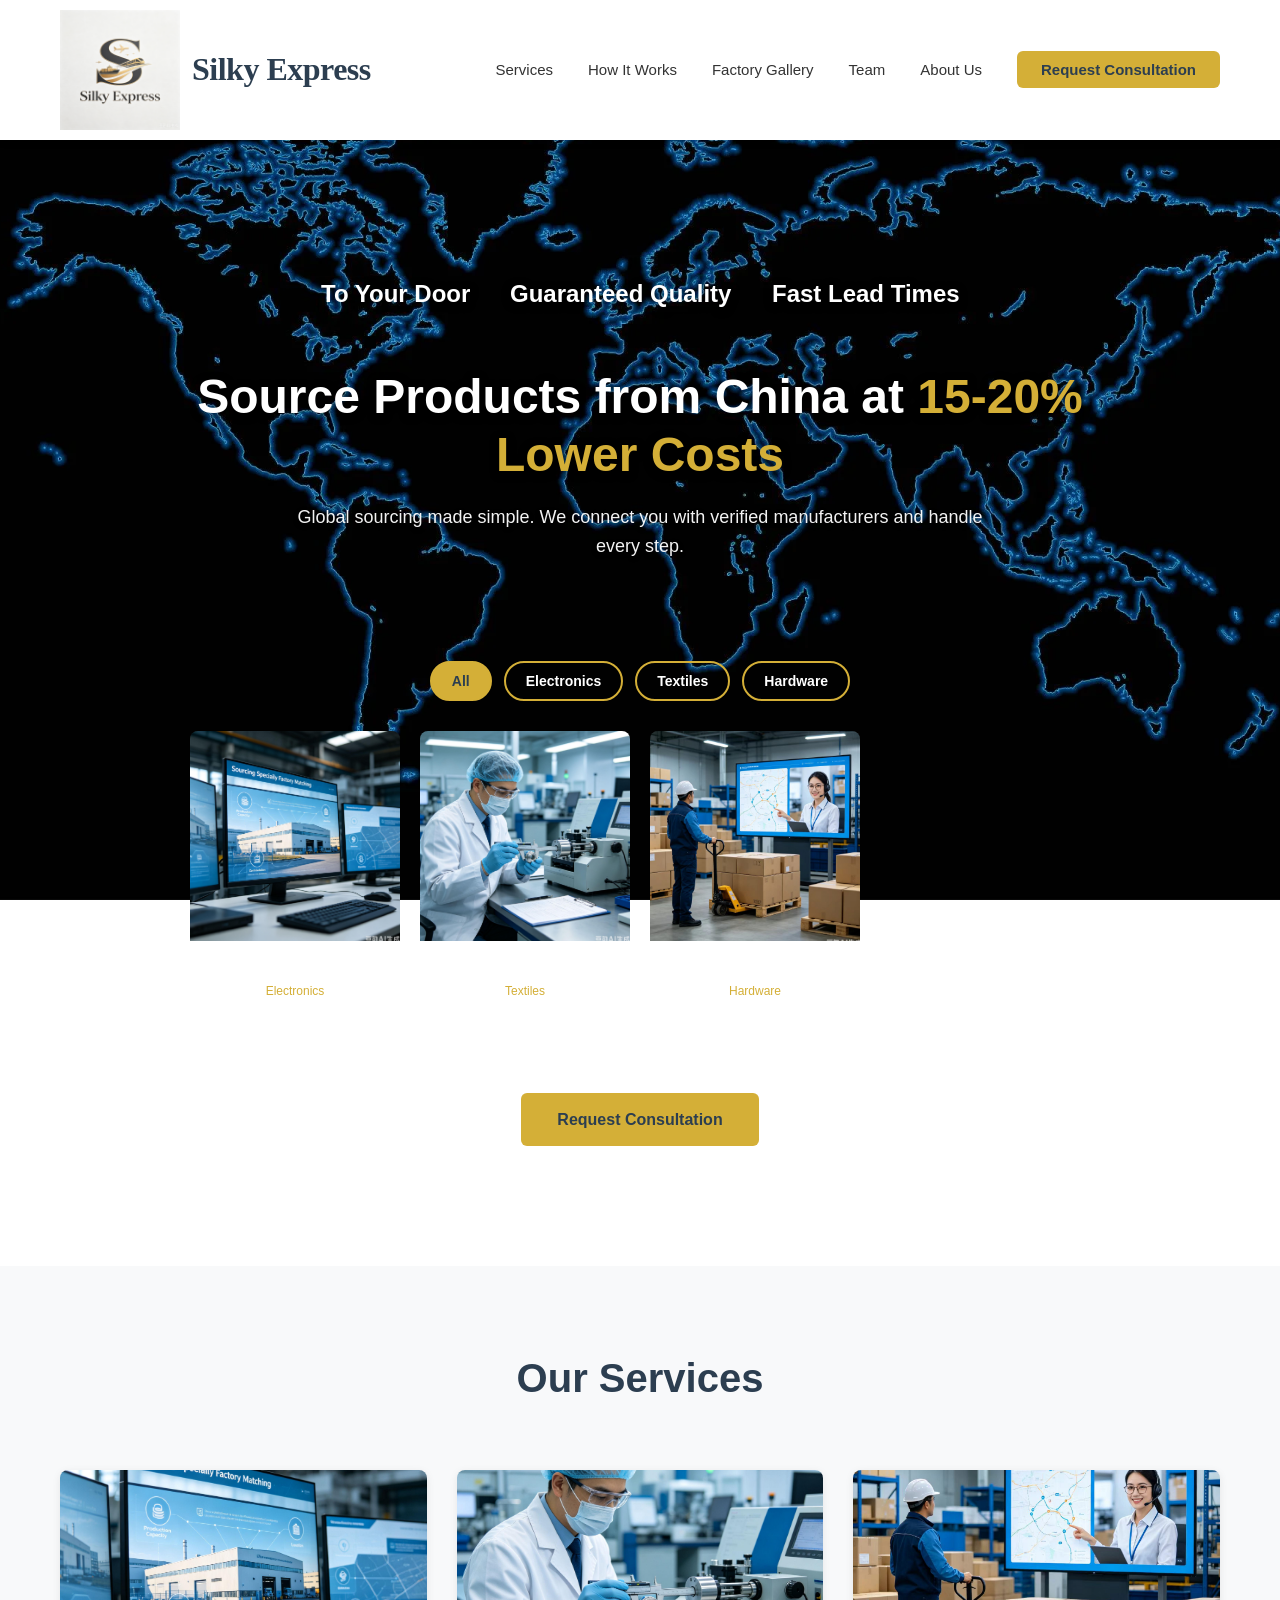
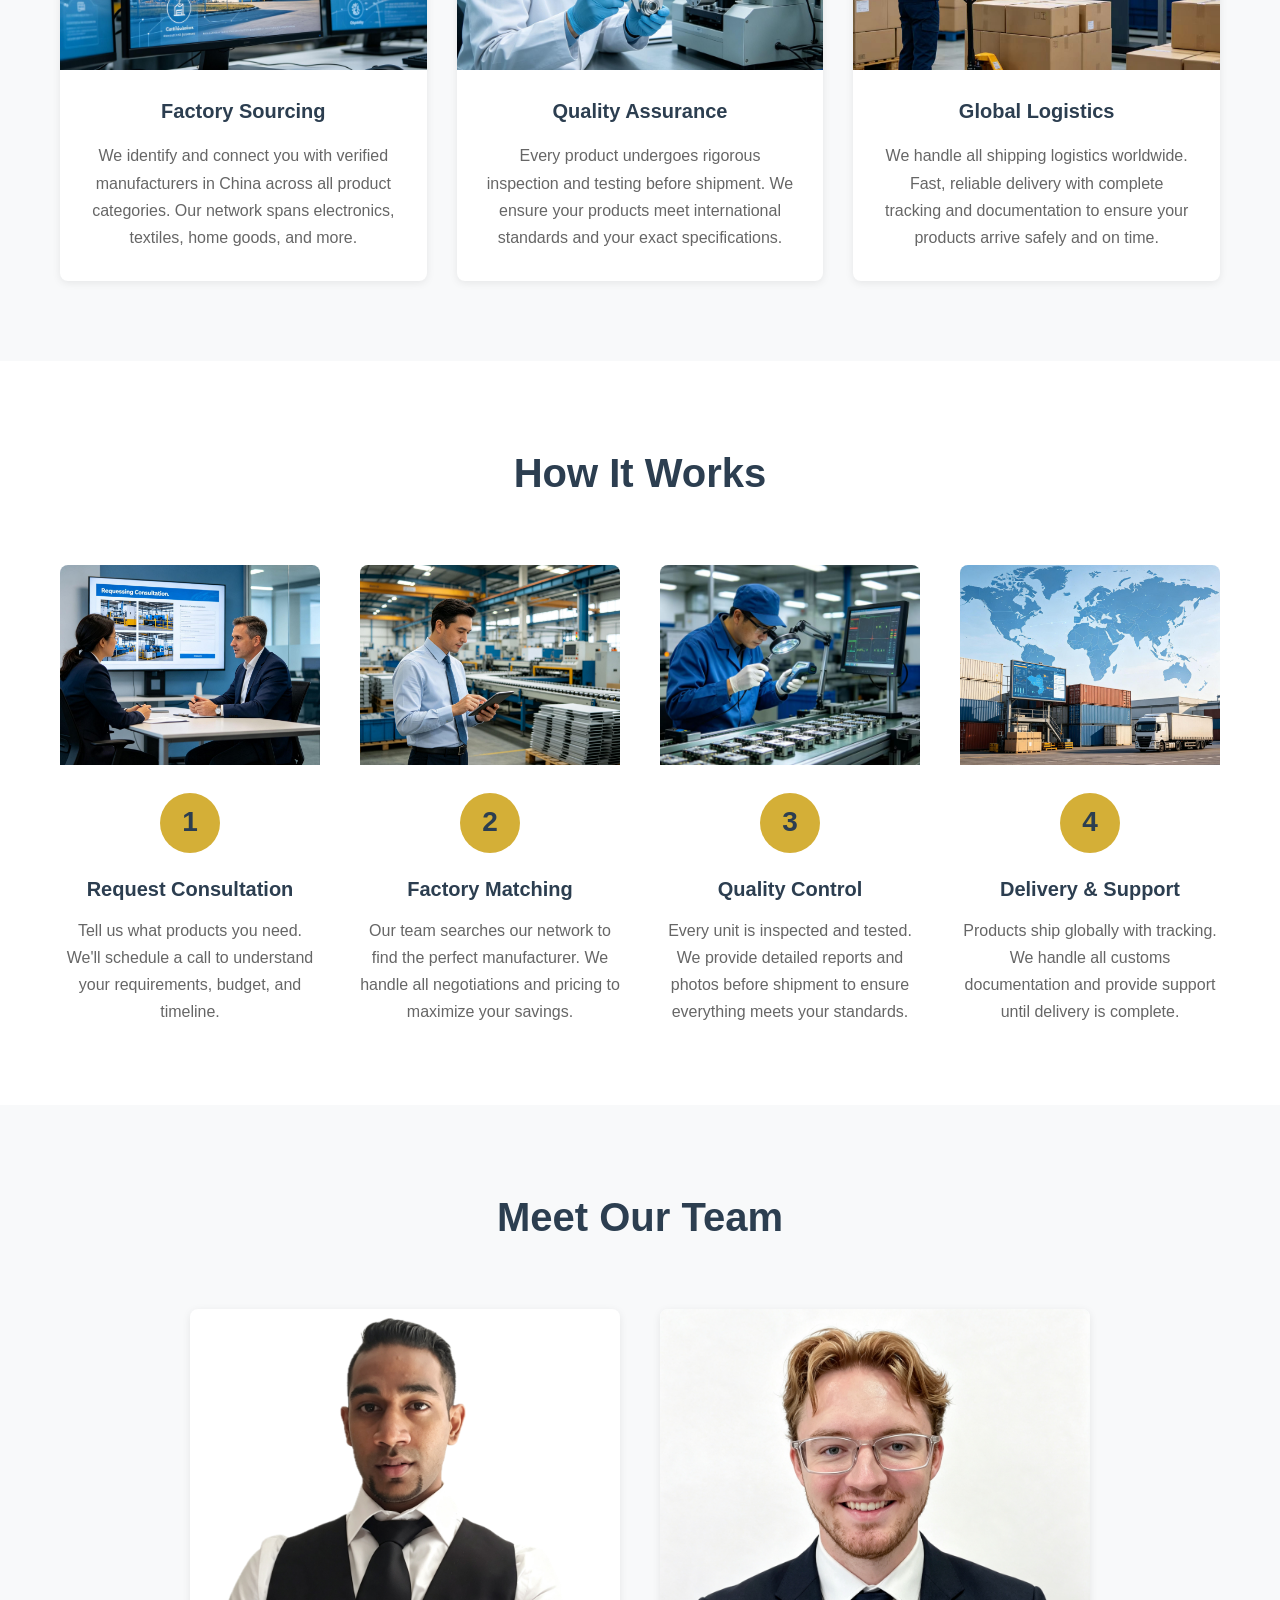
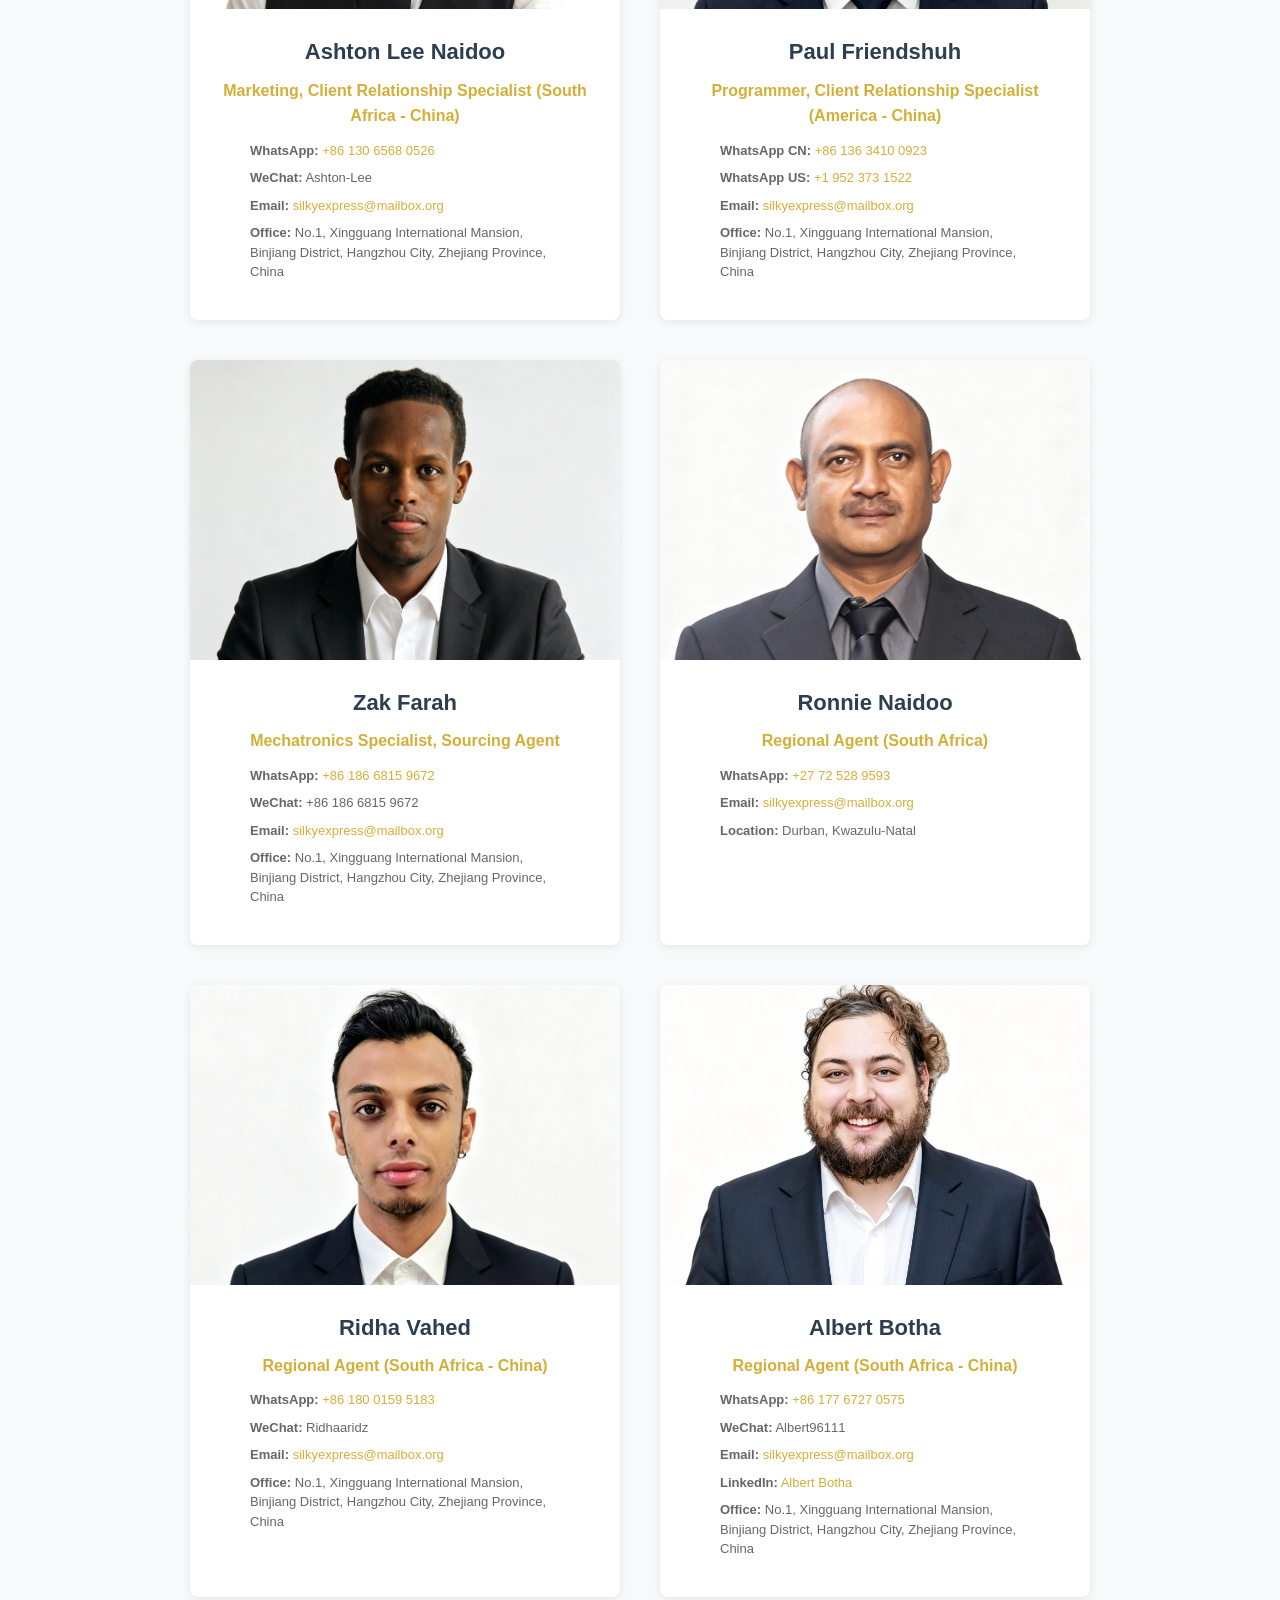
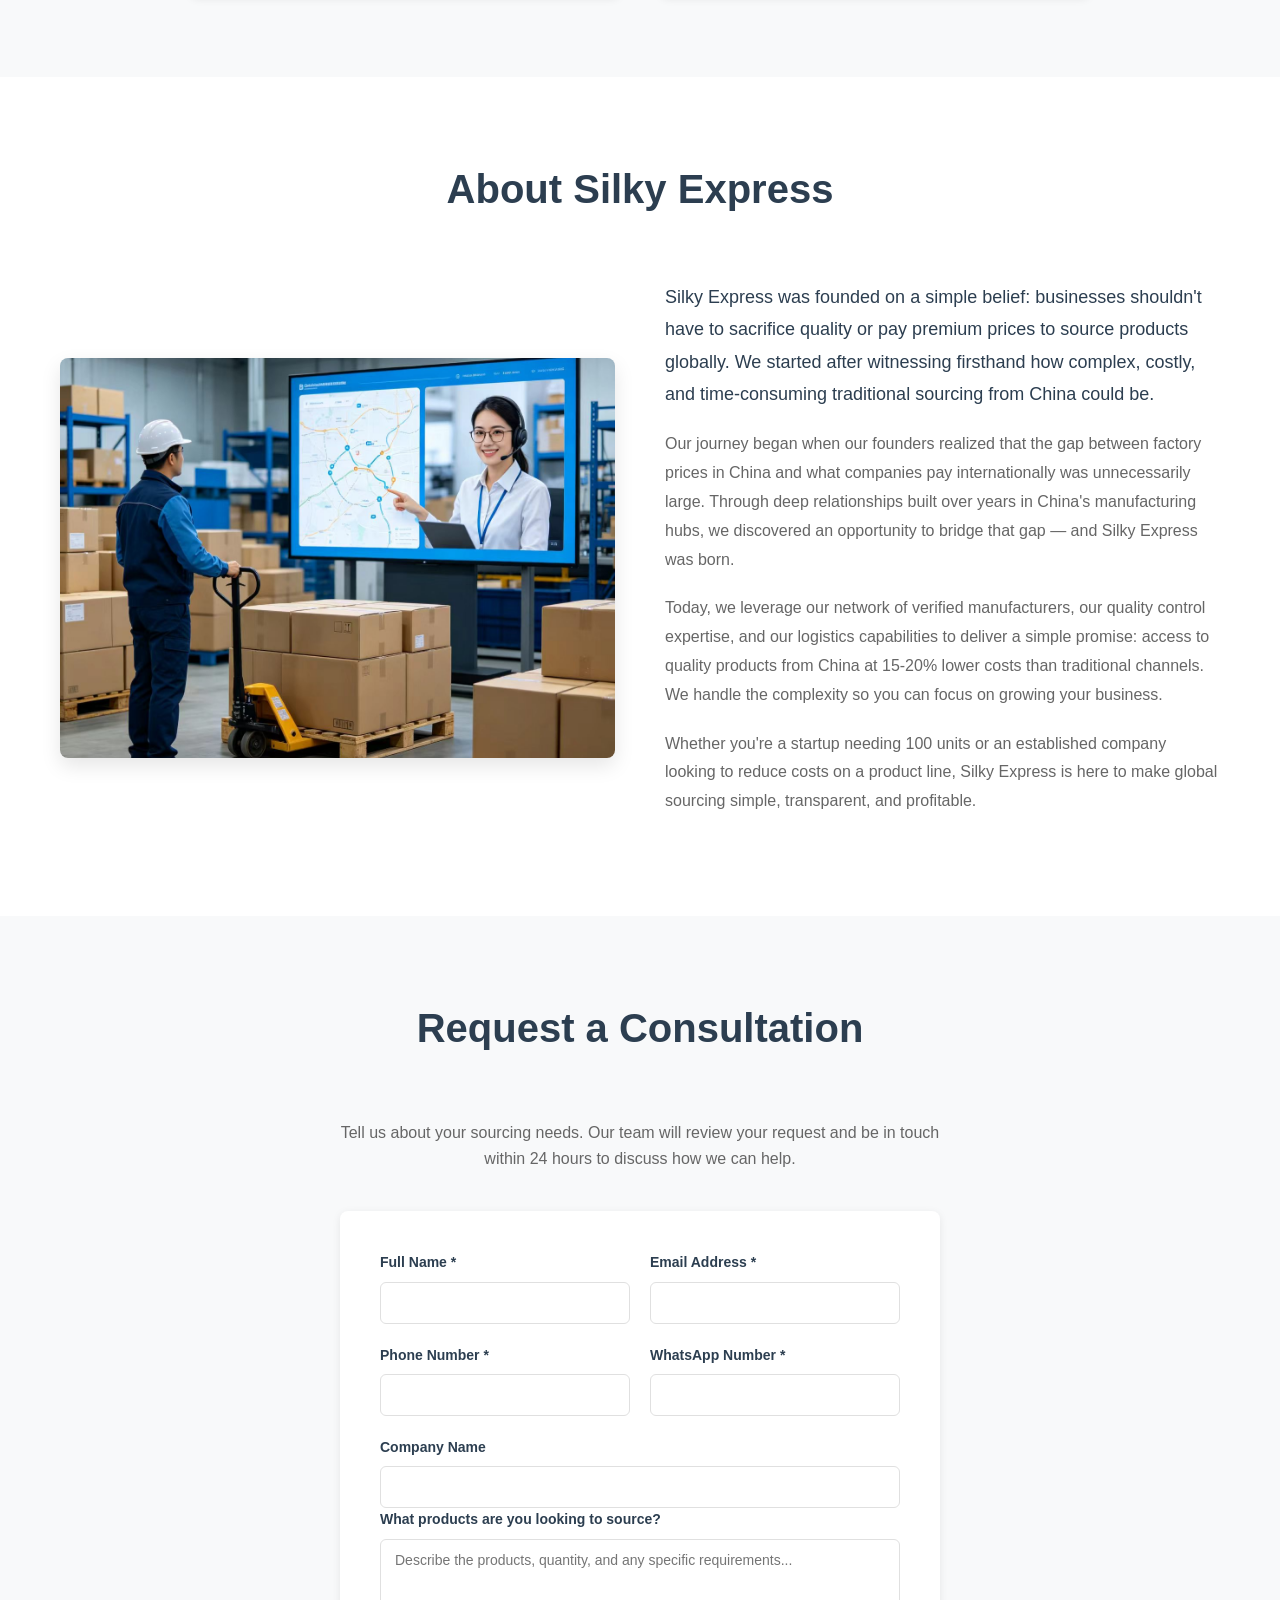
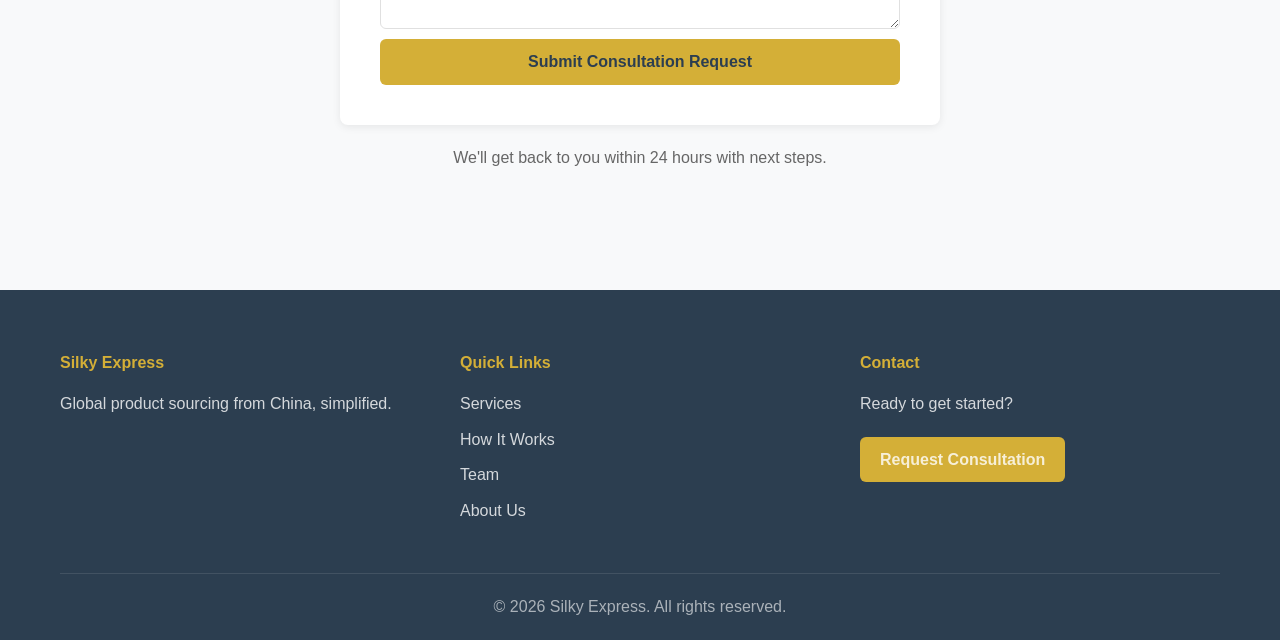
==== index.html @ 1784b52d "feat: Gallery overlay + Hero catalog with admin tool (v1.3.0) Gallery: - Convert gallery from inline" ====
<!DOCTYPE html>
<html lang="en">
<head>
    <meta charset="UTF-8">
    <meta name="viewport" content="width=device-width, initial-scale=1.0">
    <title>Silky Express - Global Product Sourcing from China</title>
    <link rel="stylesheet" href="styles.css">
</head>
<body>
    <!-- Navigation -->
    <nav class="navbar">
        <div class="container">
            <a href="#" class="logo">
                <img src="logo.png" alt="Silky Express" class="logo-img">
                <span class="company-name">Silky Express</span>
            </a>
            <ul class="nav-links">
                <li><a href="#services">Services</a></li>
                <li><a href="#how-it-works">How It Works</a></li>
                <li><a href="#gallery" onclick="toggleGallery(event)" class="gallery-tab">Factory Gallery</a></li>
                <li><a href="#team">Team</a></li>
                <li><a href="#about">About Us</a></li>
                <li><a href="#consultation" class="cta-btn">Request Consultation</a></li>
            </ul>
        </div>
    </nav>

    <!-- Hero Section -->
    <section class="hero" style="background-image: url('hero-bg.jpg'); background-size: cover; background-position: center;">
        <div class="hero-content">
            <div class="hero-badges">
                <div class="animated-element element-1">
                    <span class="element-text">To Your Door</span>
                </div>
                <div class="animated-element element-2">
                    <span class="element-text">Guaranteed Quality</span>
                </div>
                <div class="animated-element element-3">
                    <span class="element-text">Fast Lead Times</span>
                </div>
            </div>
            <div class="main-heading">
                <h1>Source Products from China at <span class="highlight">15-20% Lower Costs</span></h1>
                <p>Global sourcing made simple. We connect you with verified manufacturers and handle every step.</p>
            </div>
            <div class="catalog-section" id="catalog">
                <div class="catalog-filters"></div>
                <div class="catalog-grid"></div>
            </div>
            <a href="#consultation" class="btn btn-primary catalog-cta">Request Consultation</a>
        </div>
    </section>

    <!-- Services Section -->
    <section class="services" id="services">
        <div class="container">
            <h2>Our Services</h2>
            <div class="services-grid">
                <div class="service-card">
                    <img src="factory_floor.jpeg" alt="Factory Sourcing" class="service-image">
                    <h3>Factory Sourcing</h3>
                    <p>We identify and connect you with verified manufacturers in China across all product categories. Our network spans electronics, textiles, home goods, and more.</p>
                </div>
                <div class="service-card">
                    <img src="lab_quality.jpeg" alt="Quality Assurance" class="service-image">
                    <h3>Quality Assurance</h3>
                    <p>Every product undergoes rigorous inspection and testing before shipment. We ensure your products meet international standards and your exact specifications.</p>
                </div>
                <div class="service-card">
                    <img src="warehouse.png" alt="Global Logistics" class="service-image">
                    <h3>Global Logistics</h3>
                    <p>We handle all shipping logistics worldwide. Fast, reliable delivery with complete tracking and documentation to ensure your products arrive safely and on time.</p>
                </div>
            </div>
        </div>
    </section>

    <!-- How It Works Section -->
    <section class="how-it-works" id="how-it-works">
        <div class="container">
            <h2>How It Works</h2>
            <div class="steps-grid">
                <div class="step">
                    <img src="consultation.jpeg" alt="Step 1" class="step-image">
                    <div class="step-number">1</div>
                    <h3>Request Consultation</h3>
                    <p>Tell us what products you need. We'll schedule a call to understand your requirements, budget, and timeline.</p>
                </div>
                <div class="step">
                    <img src="factory_tablet.jpeg" alt="Step 2" class="step-image">
                    <div class="step-number">2</div>
                    <h3>Factory Matching</h3>
                    <p>Our team searches our network to find the perfect manufacturer. We handle all negotiations and pricing to maximize your savings.</p>
                </div>
                <div class="step">
                    <img src="quality_control.png" alt="Step 3" class="step-image">
                    <div class="step-number">3</div>
                    <h3>Quality Control</h3>
                    <p>Every unit is inspected and tested. We provide detailed reports and photos before shipment to ensure everything meets your standards.</p>
                </div>
                <div class="step">
                    <img src="global_shipping.jpeg" alt="Step 4" class="step-image">
                    <div class="step-number">4</div>
                    <h3>Delivery & Support</h3>
                    <p>Products ship globally with tracking. We handle all customs documentation and provide support until delivery is complete.</p>
                </div>
            </div>
        </div>
    </section>

    <!-- Gallery Section -->
    <section class="gallery" id="gallery" aria-hidden="true">
        <div class="container">
            <button class="gallery-close" onclick="closeGallery()" aria-label="Close gallery">&times;</button>
            <h2>Our Work</h2>
            <div class="gallery-grid">
                <div class="gallery-item"><img src="gallery/1.jpg" alt="Gallery" loading="lazy"></div>
                <div class="gallery-item"><img src="gallery/2.jpg" alt="Gallery" loading="lazy"></div>
                <div class="gallery-item"><img src="gallery/3.jpg" alt="Gallery" loading="lazy"></div>
                <div class="gallery-item"><img src="gallery/4.jpg" alt="Gallery" loading="lazy"></div>
                <div class="gallery-item"><img src="gallery/5.jpg" alt="Gallery" loading="lazy"></div>
                <div class="gallery-item"><img src="gallery/6.jpg" alt="Gallery" loading="lazy"></div>
                <div class="gallery-item"><img src="gallery/7.jpg" alt="Gallery" loading="lazy"></div>
                <div class="gallery-item"><img src="gallery/8.jpg" alt="Gallery" loading="lazy"></div>
                <div class="gallery-item"><img src="gallery/9.jpg" alt="Gallery" loading="lazy"></div>
                <div class="gallery-item"><img src="gallery/10.jpg" alt="Gallery" loading="lazy"></div>
                <div class="gallery-item"><img src="gallery/11.jpg" alt="Gallery" loading="lazy"></div>
                <div class="gallery-item"><img src="gallery/12.jpg" alt="Gallery" loading="lazy"></div>
                <div class="gallery-item"><img src="gallery/13.jpg" alt="Gallery" loading="lazy"></div>
                <div class="gallery-item"><img src="gallery/14.jpg" alt="Gallery" loading="lazy"></div>
                <div class="gallery-item"><img src="gallery/15.jpg" alt="Gallery" loading="lazy"></div>
                <div class="gallery-item"><img src="gallery/16.jpg" alt="Gallery" loading="lazy"></div>
                <div class="gallery-item"><img src="gallery/17.jpg" alt="Gallery" loading="lazy"></div>
                <div class="gallery-item"><img src="gallery/18.jpg" alt="Gallery" loading="lazy"></div>
                <div class="gallery-item"><img src="gallery/19.jpg" alt="Gallery" loading="lazy"></div>
                <div class="gallery-item"><img src="gallery/20.jpg" alt="Gallery" loading="lazy"></div>
                <div class="gallery-item"><img src="gallery/21.jpg" alt="Gallery" loading="lazy"></div>
                <div class="gallery-item"><img src="gallery/22.jpg" alt="Gallery" loading="lazy"></div>
                <div class="gallery-item"><img src="gallery/23.jpg" alt="Gallery" loading="lazy"></div>
                <div class="gallery-item"><img src="gallery/24.jpg" alt="Gallery" loading="lazy"></div>
                <div class="gallery-item"><img src="gallery/25.jpg" alt="Gallery" loading="lazy"></div>
                <div class="gallery-item"><img src="gallery/26.jpg" alt="Gallery" loading="lazy"></div>
                <div class="gallery-item"><img src="gallery/27.jpg" alt="Gallery" loading="lazy"></div>
                <div class="gallery-item"><img src="gallery/28.jpg" alt="Gallery" loading="lazy"></div>
                <div class="gallery-item"><img src="gallery/29.jpg" alt="Gallery" loading="lazy"></div>
                <div class="gallery-item"><img src="gallery/30.jpg" alt="Gallery" loading="lazy"></div>
                <div class="gallery-item"><img src="gallery/31.jpg" alt="Gallery" loading="lazy"></div>
                <div class="gallery-item"><img src="gallery/32.jpg" alt="Gallery" loading="lazy"></div>
                <div class="gallery-item"><img src="gallery/33.jpg" alt="Gallery" loading="lazy"></div>
                <div class="gallery-item"><img src="gallery/34.jpg" alt="Gallery" loading="lazy"></div>
                <div class="gallery-item"><img src="gallery/35.jpg" alt="Gallery" loading="lazy"></div>
                <div class="gallery-item"><img src="gallery/36.jpg" alt="Gallery" loading="lazy"></div>
                <div class="gallery-item"><img src="gallery/37.jpg" alt="Gallery" loading="lazy"></div>
                <div class="gallery-item"><img src="gallery/38.jpg" alt="Gallery" loading="lazy"></div>
            </div>
        </div>
    </section>

    <!-- Team Section -->
    <section class="team" id="team">
        <div class="container">
            <h2>Meet Our Team</h2>
            <div class="team-grid">
                <div class="team-member">
                    <img src="ashton_new.jpg" alt="Ashton Lee Naidoo" class="team-photo">
                    <h3>Ashton Lee Naidoo</h3>
                    <p class="member-role">Marketing, Client Relationship Specialist (South Africa - China)</p>
                    <div class="contact-info">
                        <p><strong>WhatsApp:</strong> <a href="https://wa.me/8613065680526">+86 130 6568 0526</a></p>
                        <p><strong>WeChat:</strong> Ashton-Lee</p>
                        <p><strong>Email:</strong> <a href="mailto:silkyexpress@mailbox.org">silkyexpress@mailbox.org</a></p>
                        <p><strong>Office:</strong> No.1, Xingguang International Mansion, Binjiang District, Hangzhou City, Zhejiang Province, China</p>
                    </div>
                </div>
                <div class="team-member">
                    <img src="paul_new.jpg" alt="Paul Friendshuh" class="team-photo">
                    <h3>Paul Friendshuh</h3>
                    <p class="member-role">Programmer, Client Relationship Specialist (America - China)</p>
                    <div class="contact-info">
                        <p><strong>WhatsApp CN:</strong> <a href="https://wa.me/8613634100923">+86 136 3410 0923</a></p>
                        <p><strong>WhatsApp US:</strong> <a href="https://wa.me/19523731522">+1 952 373 1522</a></p>
                        <p><strong>Email:</strong> <a href="mailto:silkyexpress@mailbox.org">silkyexpress@mailbox.org</a></p>
                        <p><strong>Office:</strong> No.1, Xingguang International Mansion, Binjiang District, Hangzhou City, Zhejiang Province, China</p>
                    </div>
                </div>
                <div class="team-member">
                    <img src="zak_new.jpg" alt="Zak Farah" class="team-photo">
                    <h3>Zak Farah</h3>
                    <p class="member-role">Mechatronics Specialist, Sourcing Agent</p>
                    <div class="contact-info">
                        <p><strong>WhatsApp:</strong> <a href="https://wa.me/8618668159672">+86 186 6815 9672</a></p>
                        <p><strong>WeChat:</strong> +86 186 6815 9672</p>
                        <p><strong>Email:</strong> <a href="mailto:silkyexpress@mailbox.org">silkyexpress@mailbox.org</a></p>
                        <p><strong>Office:</strong> No.1, Xingguang International Mansion, Binjiang District, Hangzhou City, Zhejiang Province, China</p>
                    </div>
                </div>
                <div class="team-member">
                    <img src="ronnie_new.jpg" alt="Ronnie Naidoo" class="team-photo">
                    <h3>Ronnie Naidoo</h3>
                    <p class="member-role">Regional Agent (South Africa)</p>
                    <div class="contact-info">
                        <p><strong>WhatsApp:</strong> <a href="https://wa.me/27725289593">+27 72 528 9593</a></p>
                        <p><strong>Email:</strong> <a href="mailto:silkyexpress@mailbox.org">silkyexpress@mailbox.org</a></p>
                        <p><strong>Location:</strong> Durban, Kwazulu-Natal</p>
                    </div>
                </div>
                <div class="team-member">
                    <img src="ridha_new.jpg" alt="Ridha Vahed" class="team-photo">
                    <h3>Ridha Vahed</h3>
                    <p class="member-role">Regional Agent (South Africa - China)</p>
                    <div class="contact-info">
                        <p><strong>WhatsApp:</strong> <a href="https://wa.me/8618001595183">+86 180 0159 5183</a></p>
                        <p><strong>WeChat:</strong> Ridhaaridz</p>
                        <p><strong>Email:</strong> <a href="mailto:silkyexpress@mailbox.org">silkyexpress@mailbox.org</a></p>
                        <p><strong>Office:</strong> No.1, Xingguang International Mansion, Binjiang District, Hangzhou City, Zhejiang Province, China</p>
                    </div>
                </div>
                <div class="team-member">
                    <img src="albert_new.jpg" alt="Albert Botha" class="team-photo">
                    <h3>Albert Botha</h3>
                    <p class="member-role">Regional Agent (South Africa - China)</p>
                    <div class="contact-info">
                        <p><strong>WhatsApp:</strong> <a href="https://wa.me/8617767270575">+86 177 6727 0575</a></p>
                        <p><strong>WeChat:</strong> Albert96111</p>
                        <p><strong>Email:</strong> <a href="mailto:silkyexpress@mailbox.org">silkyexpress@mailbox.org</a></p>
                        <p><strong>LinkedIn:</strong> <a href="https://linkedin.com/in/albert-botha" target="_blank">Albert Botha</a></p>
                        <p><strong>Office:</strong> No.1, Xingguang International Mansion, Binjiang District, Hangzhou City, Zhejiang Province, China</p>
                    </div>
                </div>
            </div>
        </div>
    </section>

    <!-- About Us Section -->
    <section class="about" id="about">
        <div class="container">
            <h2>About Silky Express</h2>
            <div class="about-wrapper">
                <img src="warehouse.png" alt="Factory Operations" class="about-image">
                <div class="about-content">
                    <p>Silky Express was founded on a simple belief: businesses shouldn't have to sacrifice quality or pay premium prices to source products globally. We started after witnessing firsthand how complex, costly, and time-consuming traditional sourcing from China could be.</p>

                    <p>Our journey began when our founders realized that the gap between factory prices in China and what companies pay internationally was unnecessarily large. Through deep relationships built over years in China's manufacturing hubs, we discovered an opportunity to bridge that gap — and Silky Express was born.</p>

                    <p>Today, we leverage our network of verified manufacturers, our quality control expertise, and our logistics capabilities to deliver a simple promise: access to quality products from China at 15-20% lower costs than traditional channels. We handle the complexity so you can focus on growing your business.</p>

                    <p>Whether you're a startup needing 100 units or an established company looking to reduce costs on a product line, Silky Express is here to make global sourcing simple, transparent, and profitable.</p>
                </div>
            </div>
        </div>
    </section>

    <!-- Consultation Section -->
    <section class="consultation" id="consultation">
        <div class="container">
            <div class="consultation-content">
                <h2>Request a Consultation</h2>
                <p>Tell us about your sourcing needs. Our team will review your request and be in touch within 24 hours to discuss how we can help.</p>

                <form class="consultation-form" id="consultationForm" action="https://usebasin.com/f/9b6ff0643caf" method="POST">
                    <div class="form-row">
                        <div class="form-group">
                            <label for="name">Full Name *</label>
                            <input type="text" id="name" name="name" required>
                        </div>
                        <div class="form-group">
                            <label for="email">Email Address *</label>
                            <input type="email" id="email" name="email" required>
                        </div>
                    </div>

                    <div class="form-row">
                        <div class="form-group">
                            <label for="phone">Phone Number *</label>
                            <input type="tel" id="phone" name="phone" required>
                        </div>
                        <div class="form-group">
                            <label for="whatsapp">WhatsApp Number *</label>
                            <input type="tel" id="whatsapp" name="whatsapp" required>
                        </div>
                    </div>

                    <div class="form-group full-width">
                        <label for="company">Company Name</label>
                        <input type="text" id="company" name="company">
                    </div>

                    <div class="form-group full-width">
                        <label for="product">What products are you looking to source?</label>
                        <textarea id="product" name="product" rows="4" placeholder="Describe the products, quantity, and any specific requirements..."></textarea>
                    </div>

                    <button type="submit" class="btn btn-primary">Submit Consultation Request</button>
                </form>
                <p class="form-note">We'll get back to you within 24 hours with next steps.</p>
            </div>
        </div>
    </section>

    <!-- Footer -->
    <footer class="footer">
        <div class="container">
            <div class="footer-content">
                <div class="footer-section">
                    <h4>Silky Express</h4>
                    <p>Global product sourcing from China, simplified.</p>
                </div>
                <div class="footer-section">
                    <h4>Quick Links</h4>
                    <ul>
                        <li><a href="#services">Services</a></li>
                        <li><a href="#how-it-works">How It Works</a></li>
                        <li><a href="#team">Team</a></li>
                        <li><a href="#about">About Us</a></li>
                    </ul>
                </div>
                <div class="footer-section">
                    <h4>Contact</h4>
                    <p>Ready to get started?</p>
                    <a href="#consultation" class="footer-cta">Request Consultation</a>
                </div>
            </div>
            <div class="footer-bottom">
                <p>&copy; 2026 Silky Express. All rights reserved.</p>
            </div>
        </div>
    </footer>

    <script src="main.js"></script>
</body>
</html>
---- styles.css ----
* {
    margin: 0;
    padding: 0;
    box-sizing: border-box;
}

:root {
    --primary-gold: #D4AF37;
    --dark-charcoal: #2C3E50;
    --light-bg: #F8F9FA;
    --white: #FFFFFF;
    --text-dark: #333333;
    --text-light: #666666;
    --border-light: #E0E0E0;
    --accent-blue: #0066CC;
}

body {
    font-family: -apple-system, BlinkMacSystemFont, 'Segoe UI', 'Helvetica Neue', sans-serif;
    line-height: 1.6;
    color: var(--text-dark);
    background-color: var(--white);
}

.container {
    max-width: 1200px;
    margin: 0 auto;
    padding: 0 20px;
}

/* Navigation */
.navbar {
    background-color: var(--white);
    box-shadow: 0 2px 8px rgba(0, 0, 0, 0.08);
    position: sticky;
    top: 0;
    z-index: 100;
}

.navbar .container {
    display: flex;
    justify-content: space-between;
    align-items: center;
    padding: 10px 20px;
}

.logo {
    display: flex;
    align-items: center;
    gap: 12px;
    text-decoration: none;
}

.logo-img {
    height: 120px;
    width: 120px;
    display: block;
    object-fit: cover;
    object-position: center top;
}

.company-name {
    font-size: 32px;
    font-weight: 600;
    color: var(--dark-charcoal);
    font-family: Georgia, 'Times New Roman', serif;
    letter-spacing: -0.5px;
}

.nav-links {
    display: flex;
    list-style: none;
    gap: 35px;
    align-items: center;
}

.nav-links a {
    text-decoration: none;
    color: var(--text-dark);
    font-size: 15px;
    transition: color 0.3s;
}

.nav-links a:hover {
    color: var(--primary-gold);
}

.cta-btn {
    background-color: var(--primary-gold) !important;
    color: var(--dark-charcoal) !important;
    padding: 10px 24px;
    border-radius: 6px;
    font-weight: 600;
}

.cta-btn:hover {
    background-color: #c9a227 !important;
}

/* Hero Section */
.hero {
    background: linear-gradient(rgba(44, 62, 80, 0.55), rgba(44, 62, 80, 0.55)), url('hero-bg.jpg');
    background-size: cover;
    background-position: center;
    background-attachment: fixed;
    color: var(--white);
    padding: 120px 20px;
    text-align: center;
    position: relative;
    min-height: 600px;
    display: flex;
    align-items: center;
    justify-content: center;
}

.hero-content {
    position: relative;
    z-index: 2;
    max-width: 900px;
}

.animated-element {
    display: inline-block;
    margin: 15px;
    font-size: 24px;
    font-weight: 600;
    color: var(--white);
    opacity: 0;
    animation: fadeInPop 0.8s ease-out forwards;
    text-shadow: 0 2px 8px rgba(0, 0, 0, 0.5);
}

.element-1 {
    animation-delay: 0.2s;
}

.element-2 {
    animation-delay: 0.5s;
}

.element-3 {
    animation-delay: 0.8s;
}

@keyframes fadeInPop {
    0% {
        opacity: 0;
        transform: scale(0.5);
    }
    50% {
        transform: scale(1.1);
    }
    100% {
        opacity: 1;
        transform: scale(1);
    }
}

.hero-badges {
    display: flex;
    flex-wrap: wrap;
    justify-content: center;
    gap: 10px;
}

.main-heading {
    margin-top: 40px;
    animation: fadeInPop 1s ease-out 1.1s forwards;
    opacity: 0;
}

.catalog-section {
    margin-top: 60px;
    width: 100%;
    padding: 40px 0;
}

.catalog-filters {
    display: flex;
    flex-wrap: wrap;
    gap: 12px;
    justify-content: center;
    margin-bottom: 30px;
}

.catalog-filter-btn {
    padding: 10px 20px;
    border: 2px solid var(--primary-gold);
    background-color: transparent;
    color: var(--white);
    border-radius: 24px;
    cursor: pointer;
    font-size: 14px;
    font-weight: 600;
    transition: all 0.3s ease;
    text-transform: capitalize;
}

.catalog-filter-btn:hover,
.catalog-filter-btn.active {
    background-color: var(--primary-gold);
    color: var(--dark-charcoal);
}

.catalog-grid {
    display: grid;
    grid-template-columns: repeat(auto-fill, minmax(180px, 1fr));
    gap: 20px;
    max-width: 1100px;
    margin: 0 auto;
}

.catalog-item {
    background-color: rgba(255, 255, 255, 0.08);
    border-radius: 8px;
    overflow: hidden;
    text-align: center;
    transition: transform 0.3s ease;
}

.catalog-item:hover {
    transform: translateY(-5px);
}

.catalog-item img {
    width: 100%;
    aspect-ratio: 1;
    object-fit: cover;
    display: block;
}

.catalog-item-name {
    padding: 12px 10px 6px;
    font-size: 14px;
    font-weight: 600;
    color: var(--white);
}

.catalog-item-category {
    padding: 0 10px 12px;
    font-size: 12px;
    color: var(--primary-gold);
    text-transform: capitalize;
}

.catalog-empty {
    grid-column: 1 / -1;
    text-align: center;
    padding: 40px 20px;
    color: var(--white);
    font-size: 16px;
}

.catalog-cta {
    margin-top: 40px;
    display: inline-block;
}

.main-heading h1 {
    font-size: 48px;
    margin-bottom: 20px;
    line-height: 1.2;
    text-shadow: 0 2px 8px rgba(0, 0, 0, 0.5);
}

.main-heading .highlight {
    color: var(--primary-gold);
}

.main-heading p {
    font-size: 18px;
    margin-bottom: 30px;
    opacity: 0.95;
    max-width: 700px;
    margin-left: auto;
    margin-right: auto;
    text-shadow: 0 2px 6px rgba(0, 0, 0, 0.4);
}

.btn {
    display: inline-block;
    padding: 14px 36px;
    border-radius: 6px;
    text-decoration: none;
    font-weight: 600;
    transition: all 0.3s;
    border: none;
    cursor: pointer;
    font-size: 16px;
}

.btn-primary {
    background-color: var(--primary-gold);
    color: var(--dark-charcoal);
}

.btn-primary:hover {
    background-color: #c9a227;
    transform: translateY(-2px);
    box-shadow: 0 8px 16px rgba(212, 175, 55, 0.3);
}

/* Services Section */
.services {
    padding: 80px 20px;
    background-color: var(--light-bg);
}

.services h2,
.how-it-works h2,
.team h2,
.about h2,
.consultation h2 {
    font-size: 40px;
    text-align: center;
    margin-bottom: 60px;
    color: var(--dark-charcoal);
}

.services-grid {
    display: grid;
    grid-template-columns: repeat(auto-fit, minmax(300px, 1fr));
    gap: 30px;
}

.service-card {
    background-color: var(--white);
    border-radius: 8px;
    box-shadow: 0 2px 8px rgba(0, 0, 0, 0.08);
    transition: all 0.3s;
    text-align: center;
    overflow: hidden;
}

.service-card:hover {
    box-shadow: 0 8px 20px rgba(0, 0, 0, 0.12);
    transform: translateY(-4px);
}

.service-image {
    width: 100%;
    height: 200px;
    object-fit: cover;
    object-position: center;
    display: block;
}

.service-card h3,
.service-card p {
    padding: 0 30px;
}

.service-card h3 {
    margin-top: 25px;
    margin-bottom: 15px;
}

.service-card p {
    padding-bottom: 30px;
}

.service-card h3 {
    font-size: 20px;
    margin-bottom: 15px;
    color: var(--dark-charcoal);
}

.service-card p {
    color: var(--text-light);
    line-height: 1.7;
}

/* How It Works Section */
.how-it-works {
    padding: 80px 20px;
    background-color: var(--white);
}

.steps-grid {
    display: grid;
    grid-template-columns: repeat(auto-fit, minmax(250px, 1fr));
    gap: 40px;
}

.step {
    text-align: center;
}

.step-image {
    width: 100%;
    height: 200px;
    object-fit: cover;
    object-position: center;
    border-radius: 8px 8px 0 0;
    margin-bottom: 20px;
}

.step-number {
    width: 60px;
    height: 60px;
    background-color: var(--primary-gold);
    color: var(--dark-charcoal);
    border-radius: 50%;
    display: flex;
    align-items: center;
    justify-content: center;
    font-size: 28px;
    font-weight: 700;
    margin: 0 auto 20px;
}

.step h3 {
    font-size: 20px;
    margin-bottom: 12px;
    color: var(--dark-charcoal);
}

.step p {
    color: var(--text-light);
    line-height: 1.7;
}

/* Team Section */
.team {
    padding: 80px 20px;
    background-color: var(--light-bg);
}

.team-grid {
    display: grid;
    grid-template-columns: repeat(auto-fit, minmax(300px, 1fr));
    gap: 40px;
    max-width: 900px;
    margin: 0 auto;
}

.team-member {
    background-color: var(--white);
    border-radius: 8px;
    box-shadow: 0 2px 8px rgba(0, 0, 0, 0.08);
    text-align: center;
    overflow: hidden;
}

.team-photo {
    width: 100%;
    height: 300px;
    object-fit: cover;
    object-position: center 20%;
    display: block;
}

.team-member h3,
.team-member p {
    padding: 0 30px;
}

.team-member h3 {
    margin-top: 25px;
    margin-bottom: 8px;
    font-size: 20px;
}

.member-avatar {
    display: none;
}

.team-member h3 {
    font-size: 22px;
    margin-bottom: 8px;
    color: var(--dark-charcoal);
}

.member-role {
    color: var(--primary-gold);
    font-weight: 600;
    margin-bottom: 12px !important;
    padding: 0 30px !important;
}

.member-bio {
    color: var(--text-light);
    line-height: 1.7;
    padding: 0 30px 30px !important;
    margin: 0 !important;
}

.contact-info {
    padding: 0 30px 30px;
    text-align: left;
}

.contact-info p {
    color: var(--text-light);
    font-size: 13px;
    margin-bottom: 8px;
    line-height: 1.5;
}

.contact-info a {
    color: var(--primary-gold);
    text-decoration: none;
    transition: color 0.3s;
}

.contact-info a:hover {
    color: #c9a227;
    text-decoration: underline;
}

/* About Section */
.about {
    padding: 80px 20px;
    background-color: var(--white);
}

.about-wrapper {
    display: grid;
    grid-template-columns: 1fr 1fr;
    gap: 50px;
    align-items: center;
}

.about-image {
    width: 100%;
    height: 400px;
    object-fit: cover;
    border-radius: 8px;
    box-shadow: 0 8px 20px rgba(0, 0, 0, 0.1);
}

.about-content {
    line-height: 1.8;
}

.about-content p {
    margin-bottom: 20px;
    color: var(--text-light);
    font-size: 16px;
}

.about-content p:first-child {
    font-size: 18px;
    color: var(--dark-charcoal);
}

/* Consultation Section */
.consultation {
    padding: 80px 20px;
    background-color: var(--light-bg);
}

.consultation-content {
    max-width: 600px;
    margin: 0 auto;
}

.consultation-content > p {
    text-align: center;
    color: var(--text-light);
    margin-bottom: 40px;
    font-size: 16px;
}

.consultation-form {
    background-color: var(--white);
    padding: 40px;
    border-radius: 8px;
    box-shadow: 0 2px 8px rgba(0, 0, 0, 0.08);
}

.form-row {
    display: grid;
    grid-template-columns: 1fr 1fr;
    gap: 20px;
    margin-bottom: 20px;
}

.form-group {
    display: flex;
    flex-direction: column;
}

.form-group.full-width {
    grid-column: 1 / -1;
}

.form-group label {
    font-weight: 600;
    margin-bottom: 8px;
    color: var(--dark-charcoal);
    font-size: 14px;
}

.form-group input,
.form-group textarea {
    padding: 12px 14px;
    border: 1px solid var(--border-light);
    border-radius: 6px;
    font-size: 14px;
    font-family: inherit;
    transition: border-color 0.3s;
}

.form-group input:focus,
.form-group textarea:focus {
    outline: none;
    border-color: var(--primary-gold);
    box-shadow: 0 0 0 3px rgba(212, 175, 55, 0.1);
}

.consultation-form button {
    width: 100%;
    margin-top: 10px;
}

.form-note {
    text-align: center;
    color: var(--text-light);
    margin-top: 20px;
    font-size: 14px;
}

/* Footer */
.footer {
    background-color: var(--dark-charcoal);
    color: var(--white);
    padding: 60px 20px 20px;
}

.footer-content {
    display: grid;
    grid-template-columns: repeat(auto-fit, minmax(250px, 1fr));
    gap: 40px;
    margin-bottom: 40px;
}

.footer-section h4 {
    font-size: 16px;
    margin-bottom: 15px;
    color: var(--primary-gold);
}

.footer-section p {
    color: rgba(255, 255, 255, 0.8);
    margin-bottom: 10px;
}

.footer-section ul {
    list-style: none;
}

.footer-section ul li {
    margin-bottom: 10px;
}

.footer-section a {
    color: rgba(255, 255, 255, 0.8);
    text-decoration: none;
    transition: color 0.3s;
}

.footer-section a:hover {
    color: var(--primary-gold);
}

.footer-cta {
    display: inline-block;
    background-color: var(--primary-gold);
    color: var(--dark-charcoal);
    padding: 10px 20px;
    border-radius: 6px;
    margin-top: 10px;
    font-weight: 600;
}

.footer-cta:hover {
    background-color: #c9a227;
}

.footer-bottom {
    border-top: 1px solid rgba(255, 255, 255, 0.1);
    padding-top: 20px;
    text-align: center;
    color: rgba(255, 255, 255, 0.6);
}

/* Gallery Section */
.gallery {
    display: none;
    position: fixed;
    inset: 0;
    z-index: 1000;
    background-color: var(--white);
    overflow-y: auto;
    padding: 80px 20px 40px;
}

.gallery.is-open {
    display: block;
}

body.gallery-open {
    overflow: hidden;
}

.gallery-close {
    position: fixed;
    top: 20px;
    right: 30px;
    background: none;
    border: none;
    font-size: 40px;
    color: var(--dark-charcoal);
    cursor: pointer;
    padding: 8px 12px;
    min-width: 48px;
    min-height: 48px;
    display: flex;
    align-items: center;
    justify-content: center;
    z-index: 1001;
    transition: opacity 0.2s ease;
}

.gallery-close:hover {
    opacity: 0.6;
}

.gallery h2 {
    font-size: 40px;
    text-align: center;
    margin-bottom: 60px;
    color: var(--dark-charcoal);
}

.gallery-grid {
    display: grid;
    grid-template-columns: repeat(auto-fill, minmax(250px, 1fr));
    gap: 20px;
    max-width: 1400px;
    margin: 0 auto;
}

.gallery-item {
    overflow: hidden;
    border-radius: 8px;
    box-shadow: 0 2px 8px rgba(0, 0, 0, 0.1);
    transition: all 0.3s ease;
    aspect-ratio: 1;
}

.gallery-item img {
    width: 100%;
    height: 100%;
    object-fit: cover;
    transition: transform 0.3s ease;
}

.gallery-item:hover img {
    transform: scale(1.05);
}

.gallery-item:hover {
    box-shadow: 0 8px 20px rgba(0, 0, 0, 0.15);
}

/* Responsive */
@media (max-width: 768px) {
    .nav-links {
        gap: 15px;
    }

    .main-heading h1 {
        font-size: 32px;
    }

    .main-heading p {
        font-size: 16px;
    }

    .form-row {
        grid-template-columns: 1fr;
    }

    .services h2,
    .how-it-works h2,
    .team h2,
    .about h2,
    .consultation h2 {
        font-size: 32px;
    }

    .about-wrapper {
        grid-template-columns: 1fr;
        gap: 30px;
    }

    .about-image {
        height: 300px;
    }

    .team-grid {
        grid-template-columns: 1fr;
    }

    .catalog-grid {
        grid-template-columns: repeat(auto-fill, minmax(120px, 1fr));
        gap: 12px;
    }

    .catalog-filters {
        gap: 8px;
    }

    .catalog-filter-btn {
        padding: 8px 16px;
        font-size: 12px;
    }

    .catalog-section {
        margin-top: 40px;
        padding: 30px 0;
    }
}
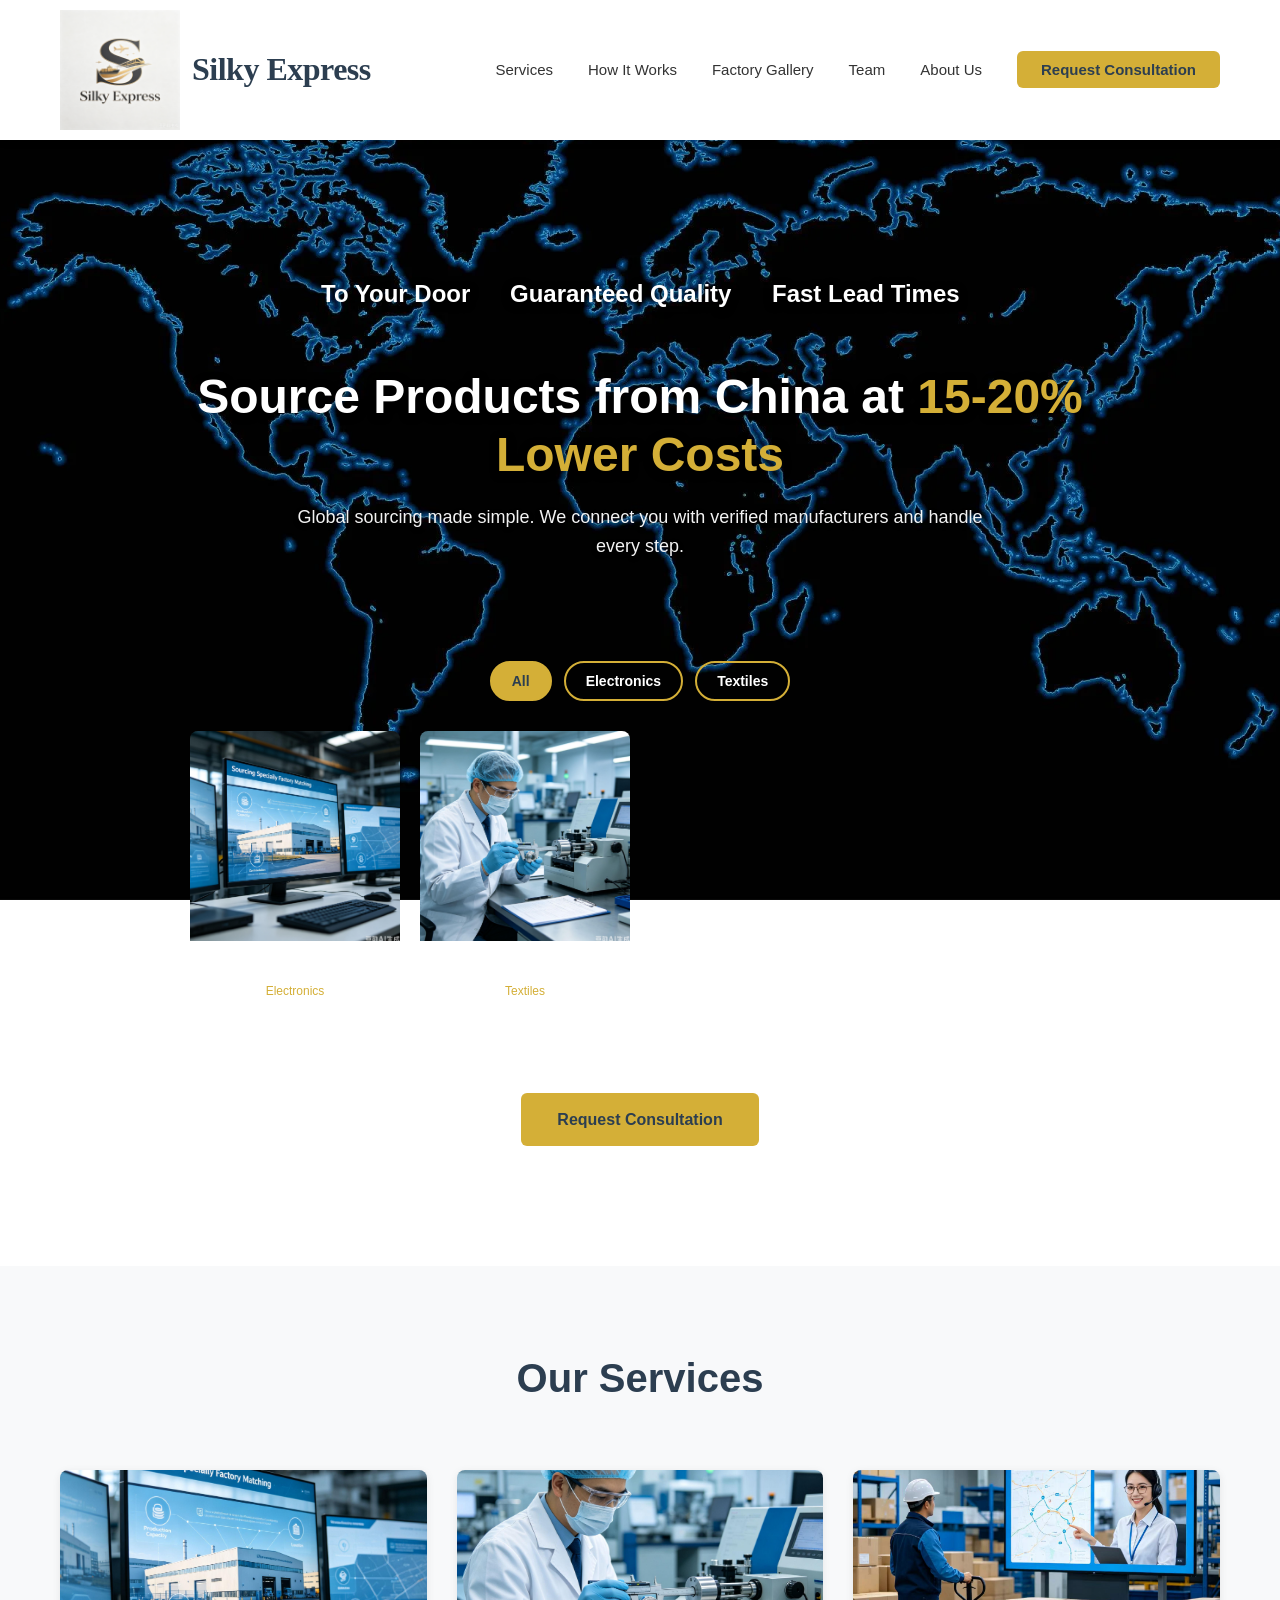
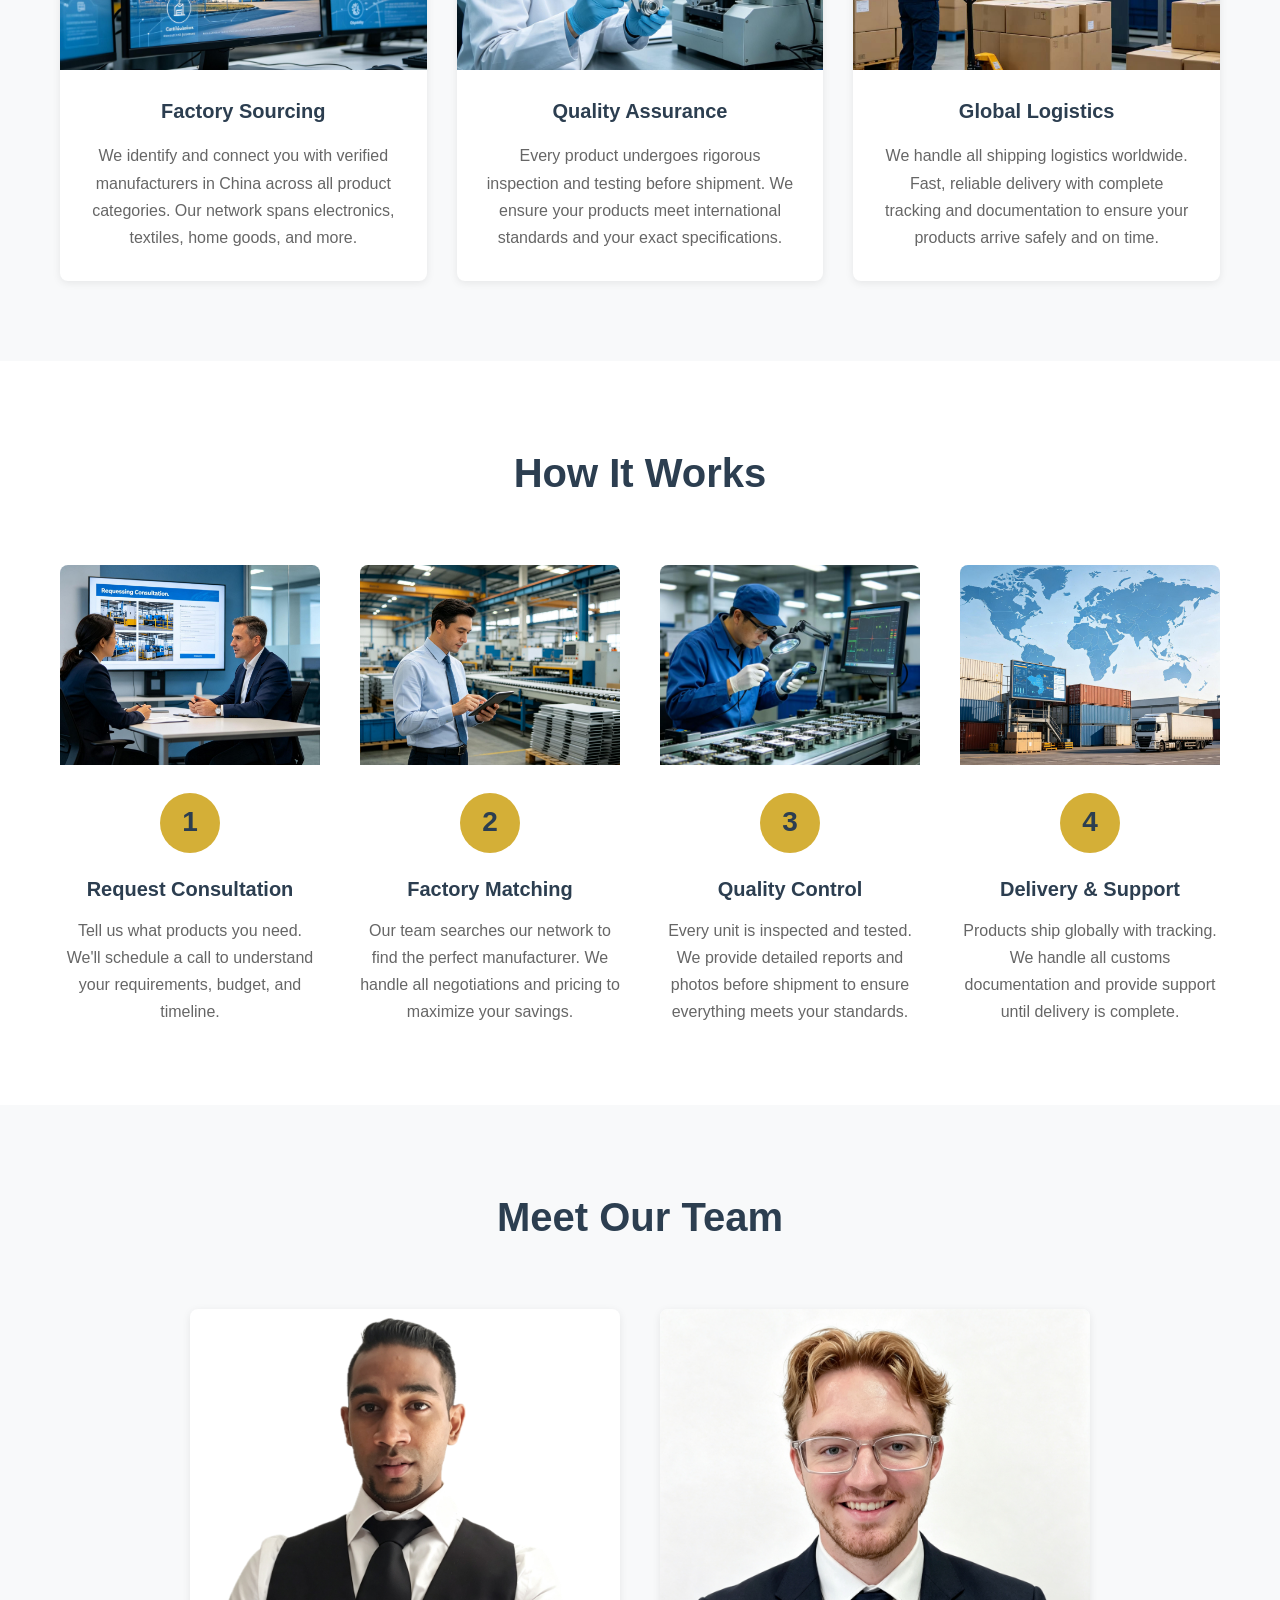
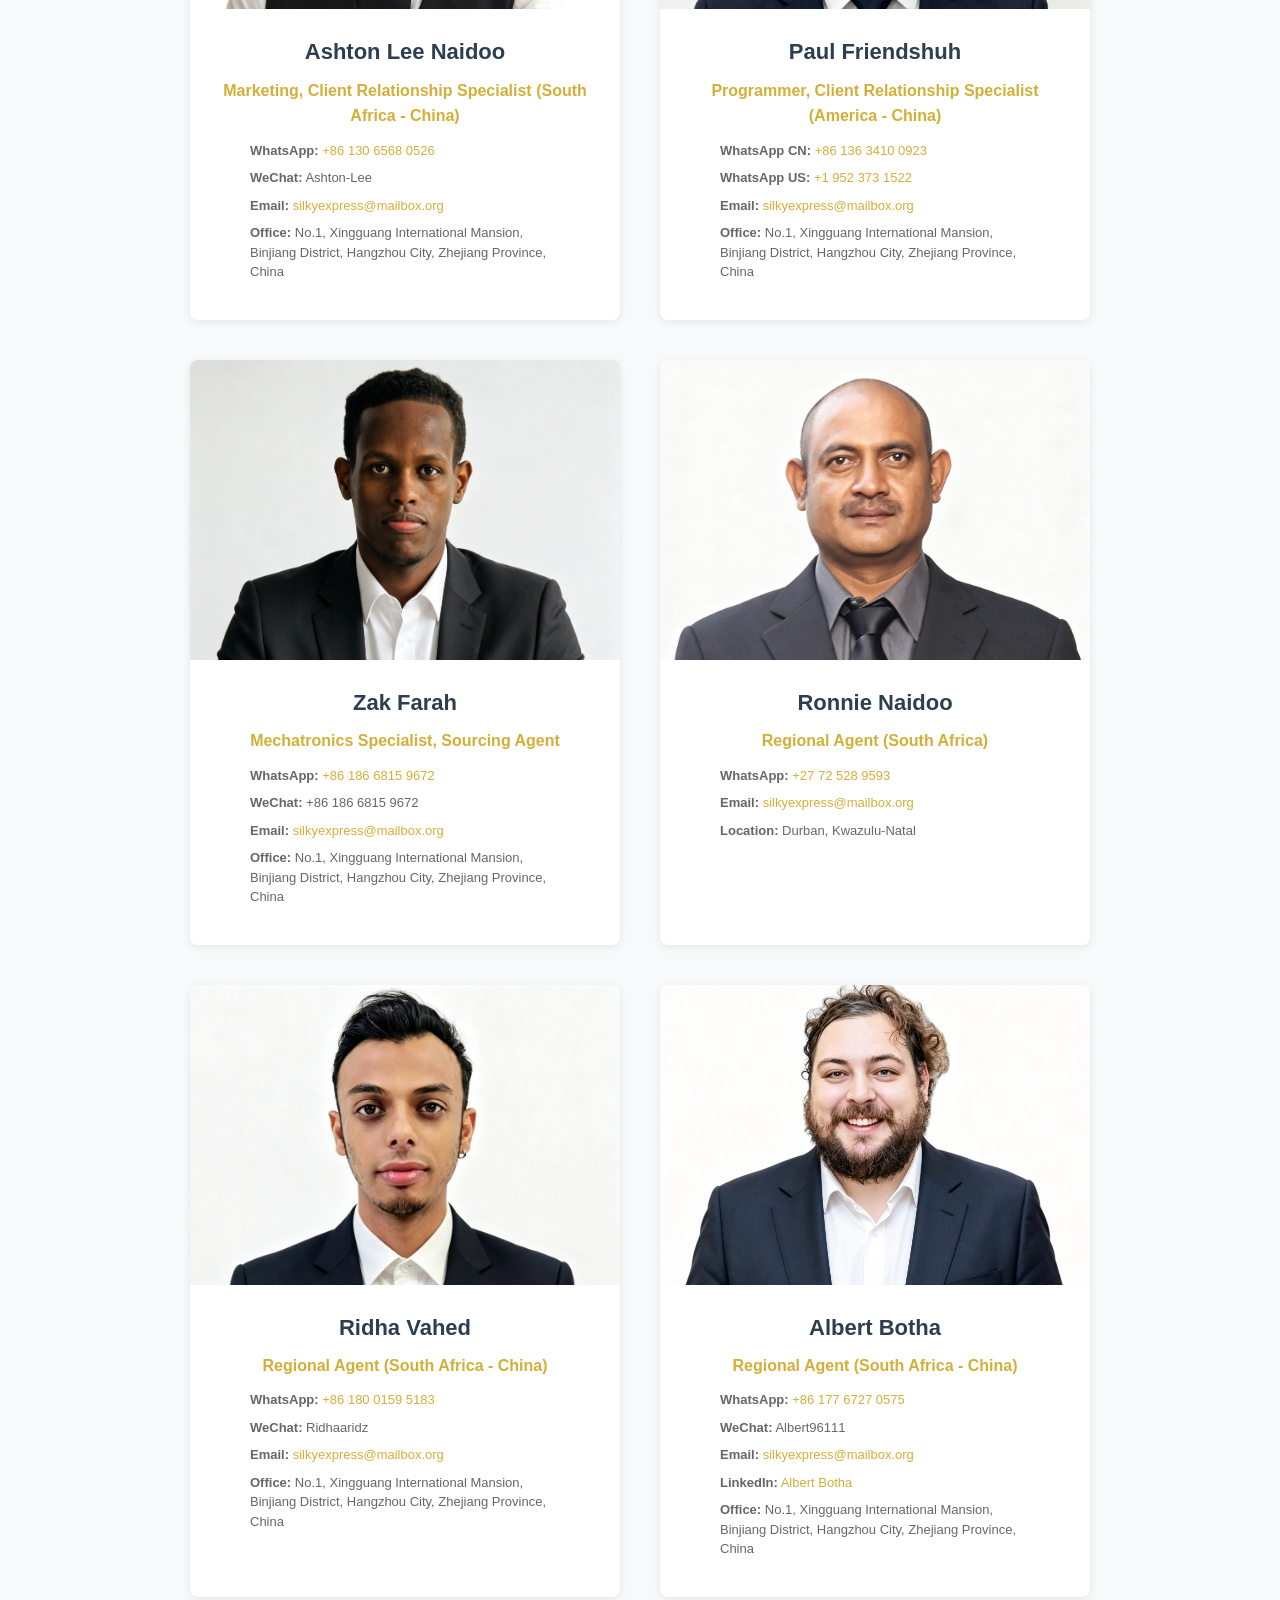
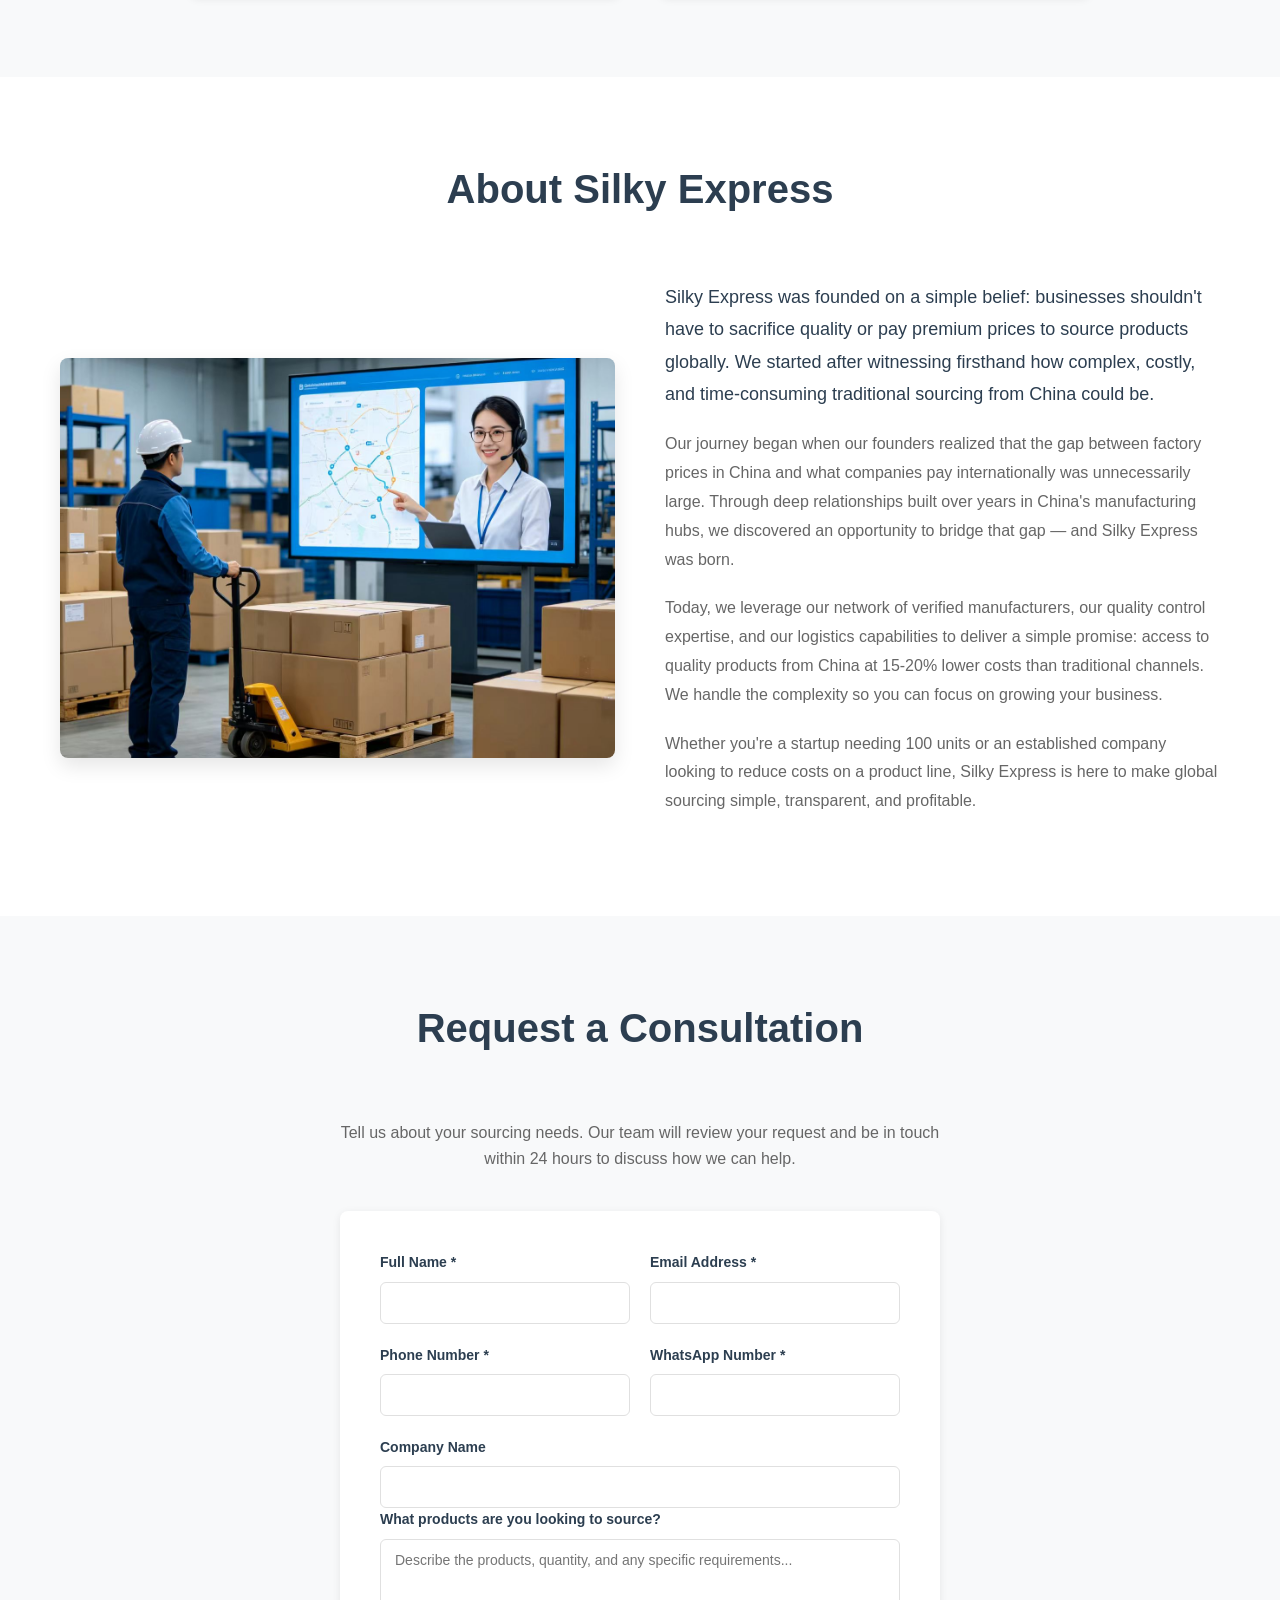
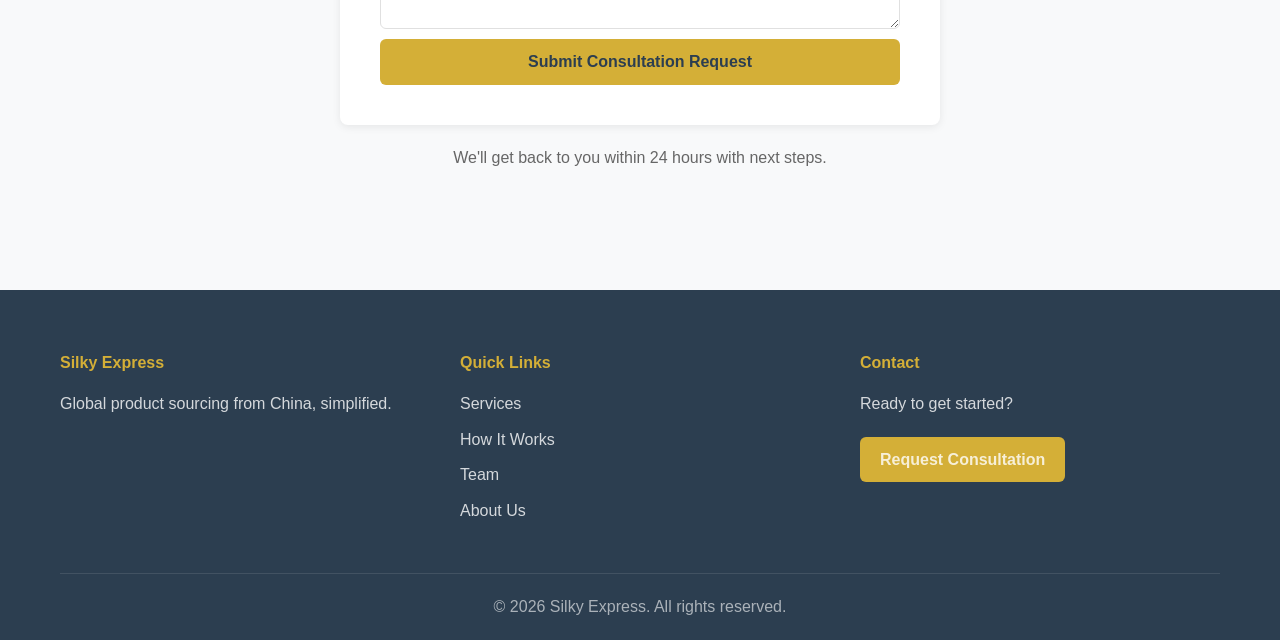
==== commit b37a0fed: "Add favicon to homepage and admin panel Reuses the existing logo.png as the browser tab icon on both" ====
--- a/index.html
+++ b/index.html
@@ -4,6 +4,7 @@
     <meta charset="UTF-8">
     <meta name="viewport" content="width=device-width, initial-scale=1.0">
     <title>Silky Express - Global Product Sourcing from China</title>
+    <link rel="icon" type="image/png" href="logo.png">
     <link rel="stylesheet" href="styles.css">
 </head>
 <body>
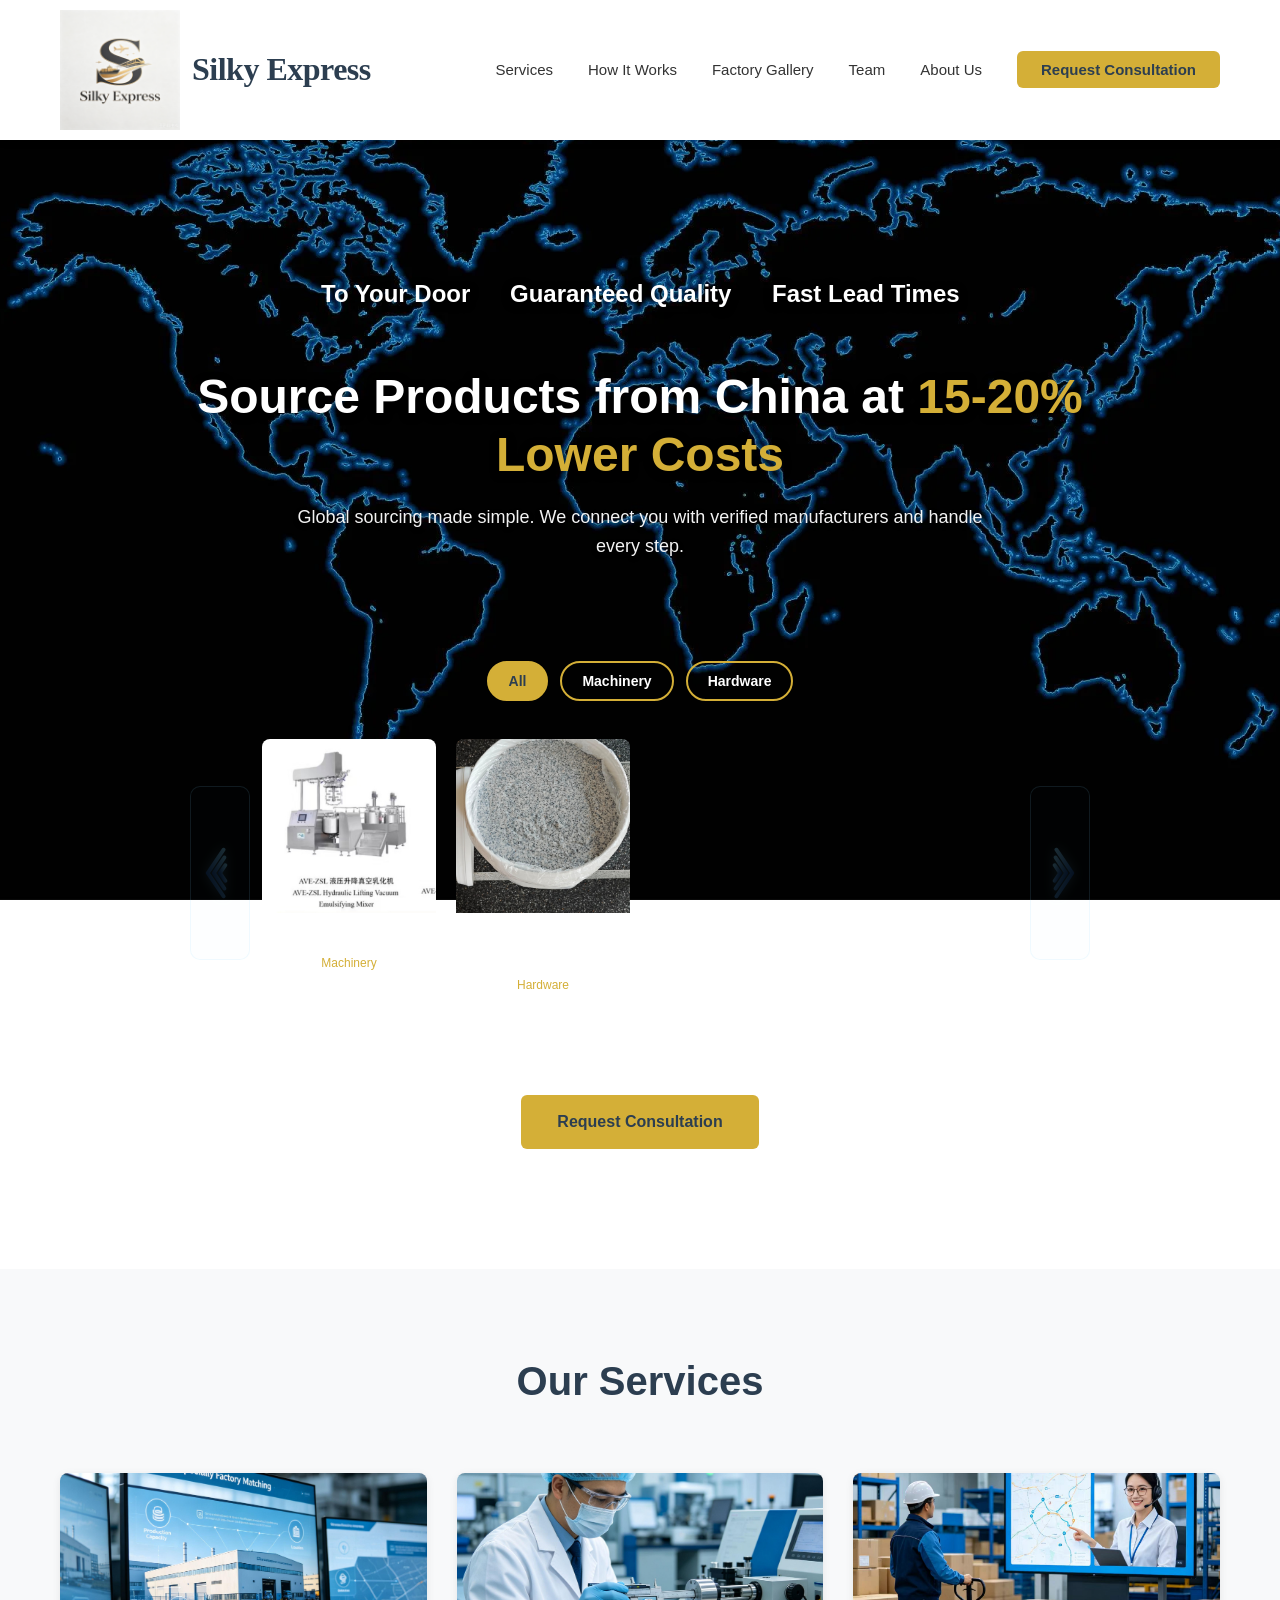
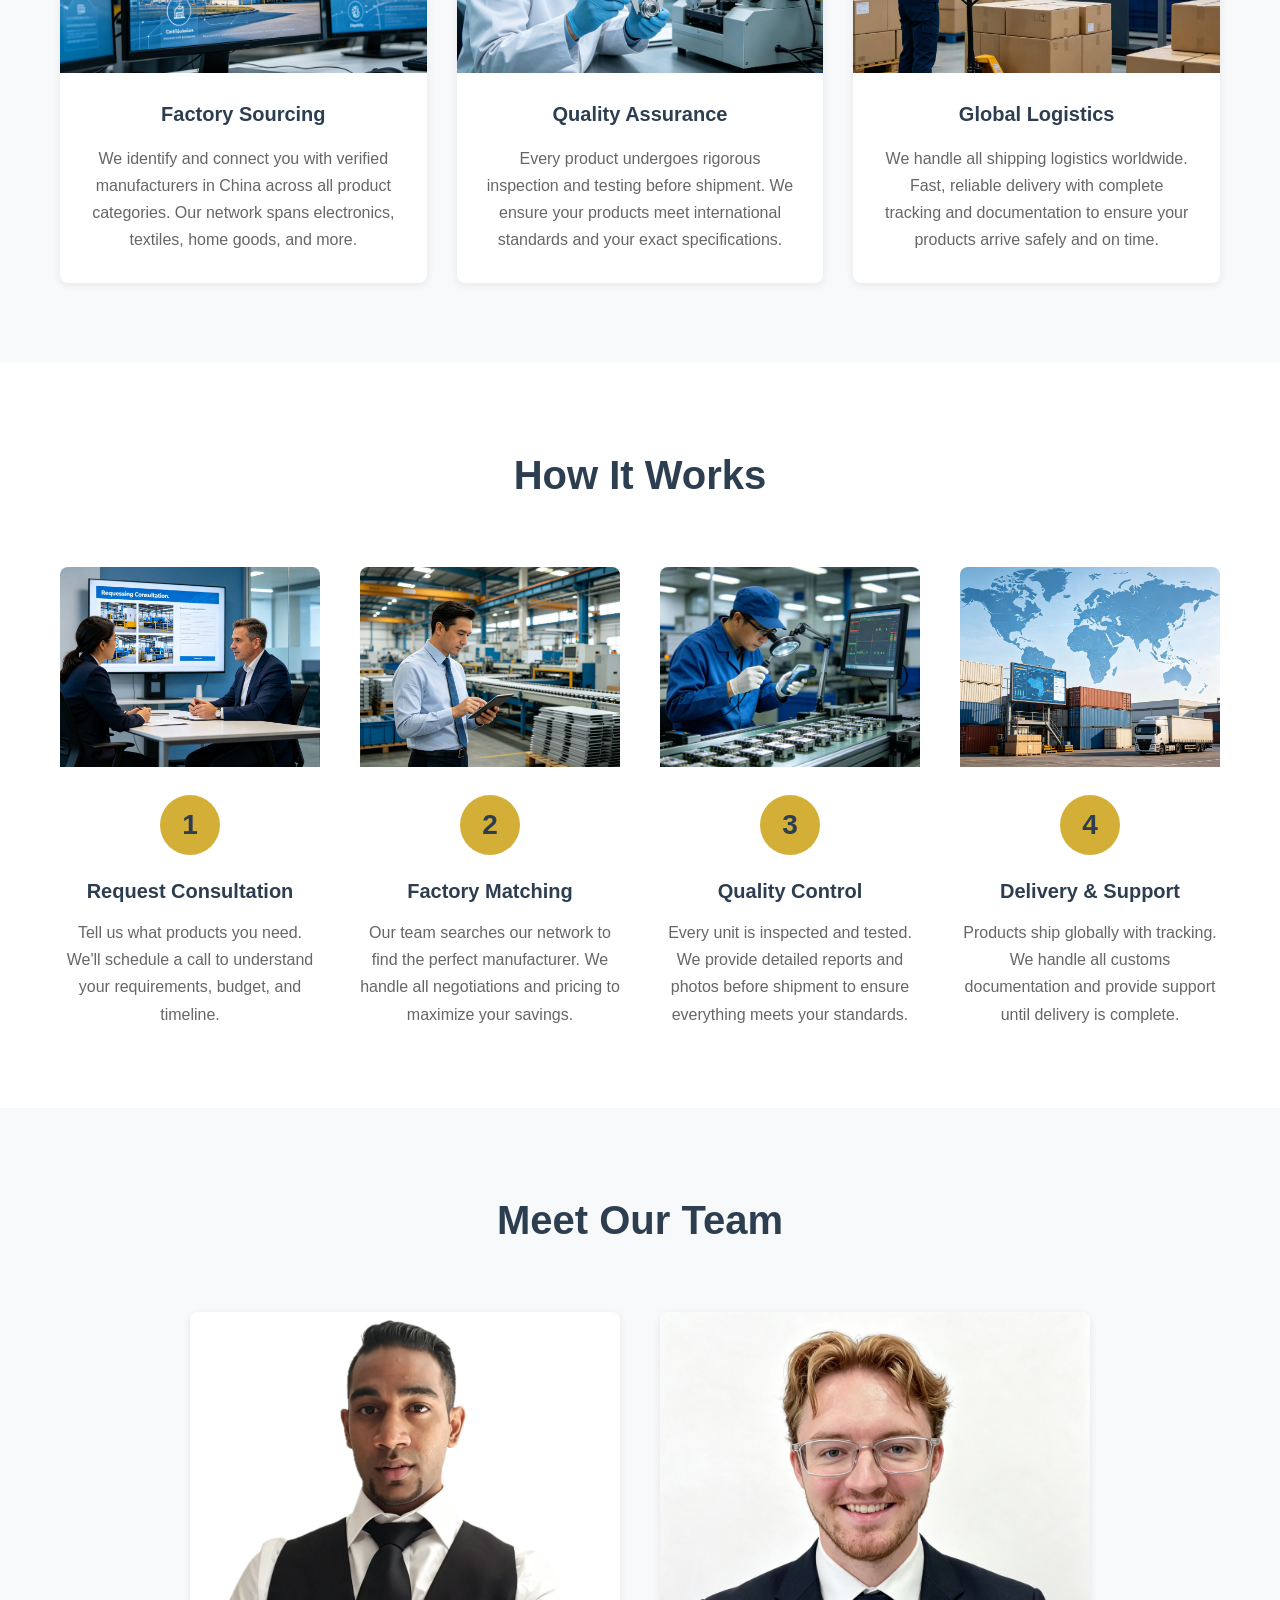
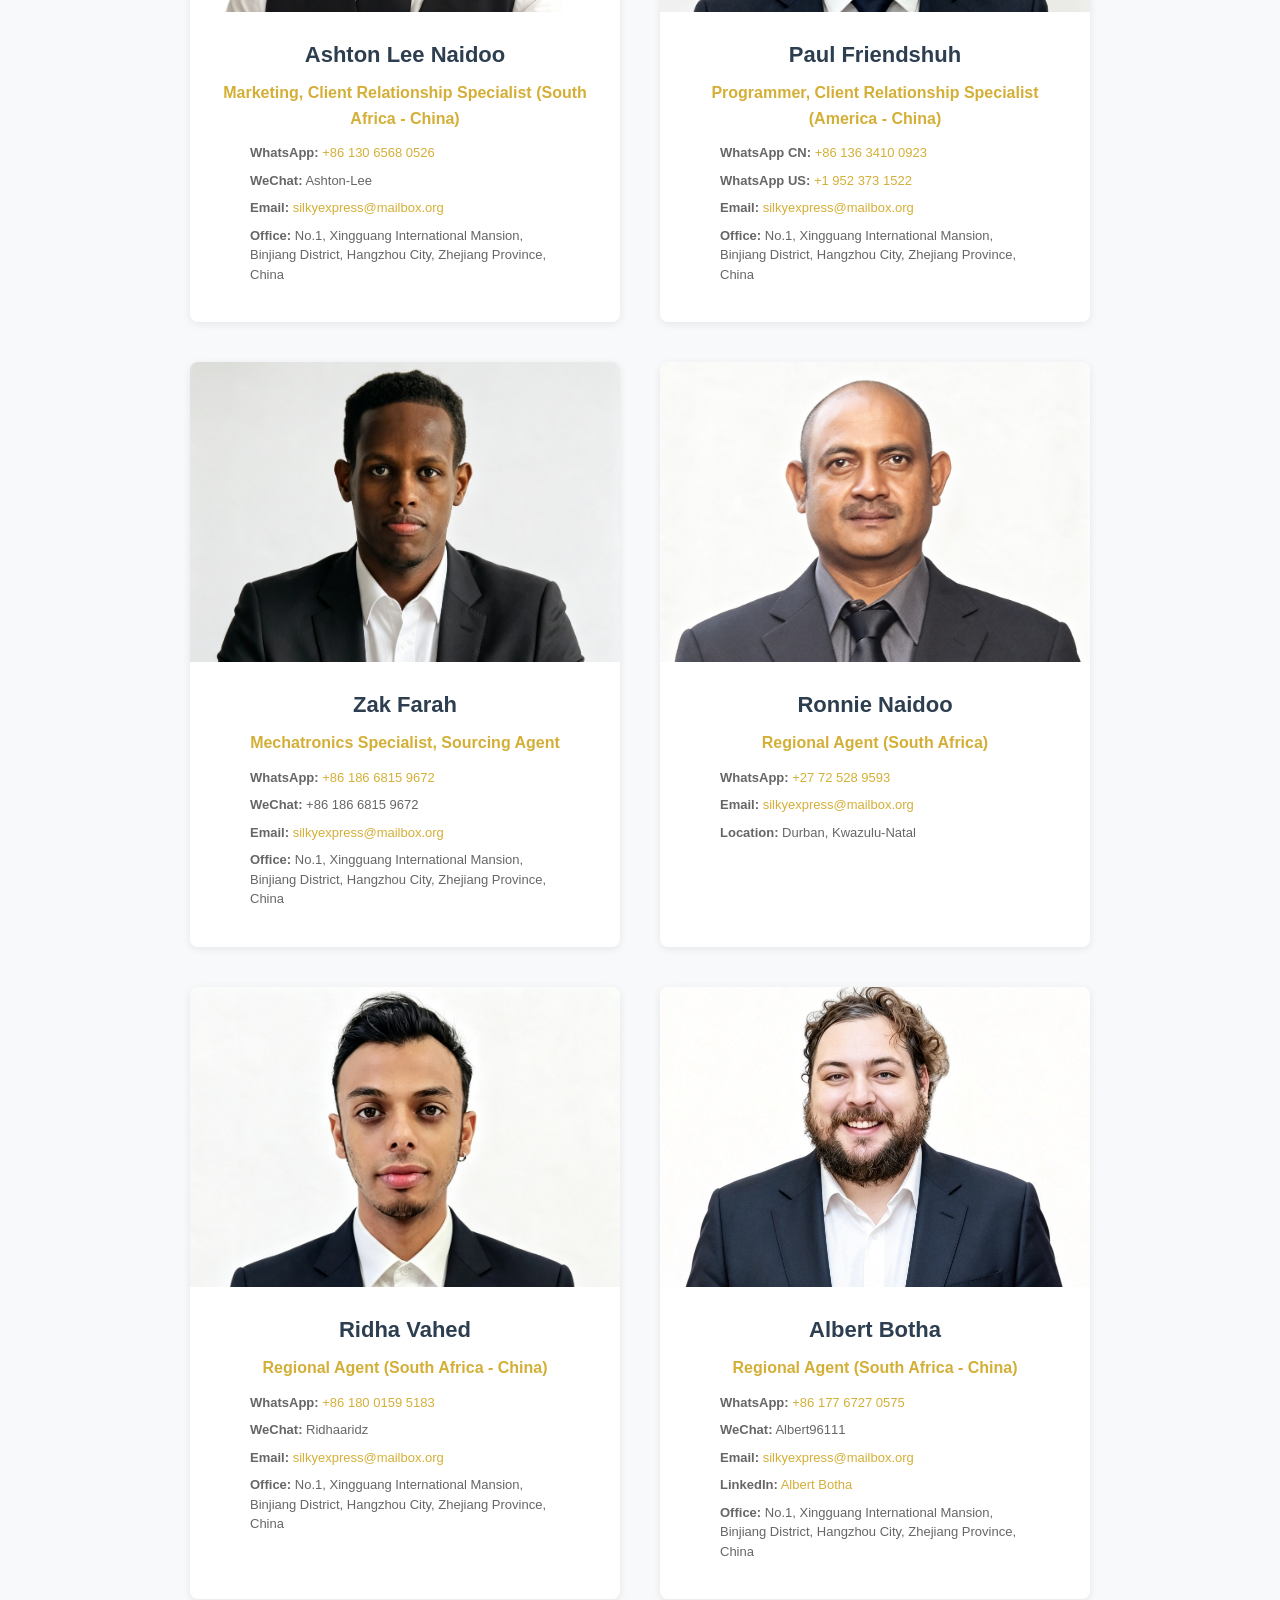
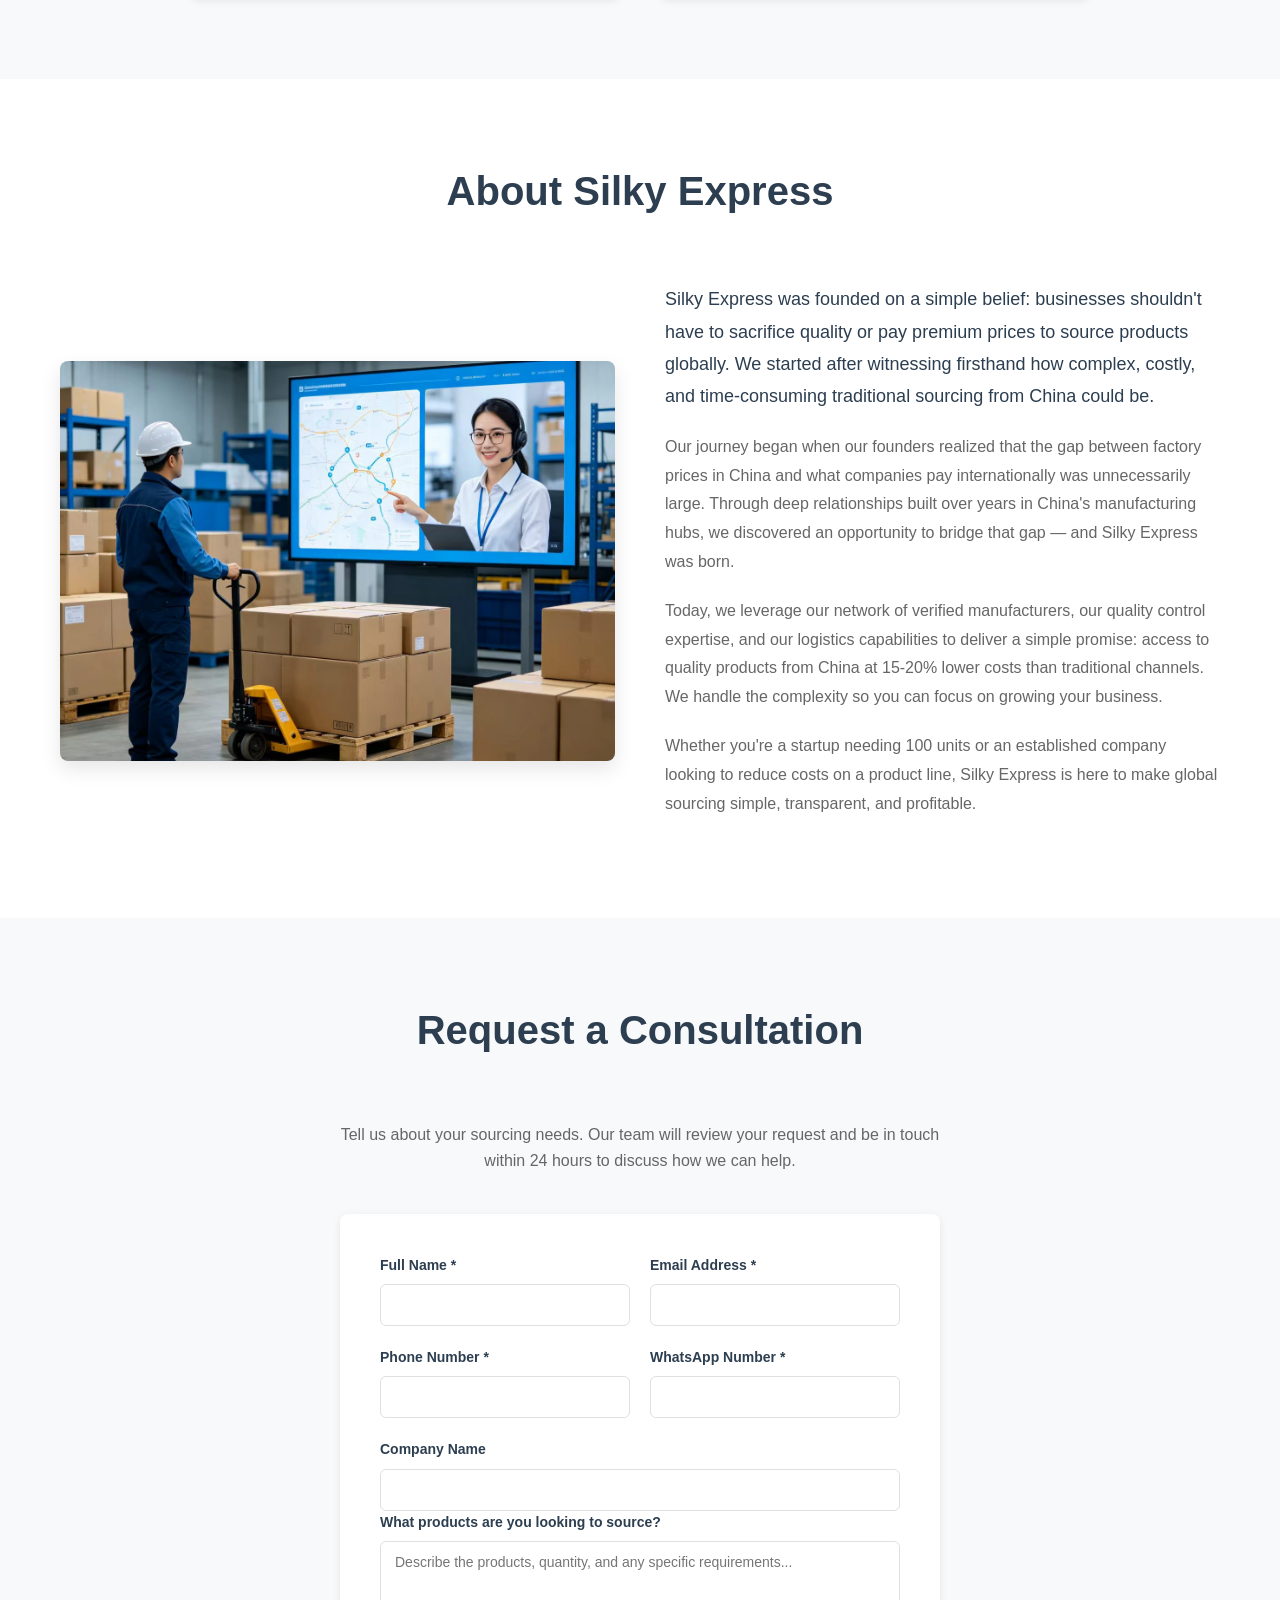
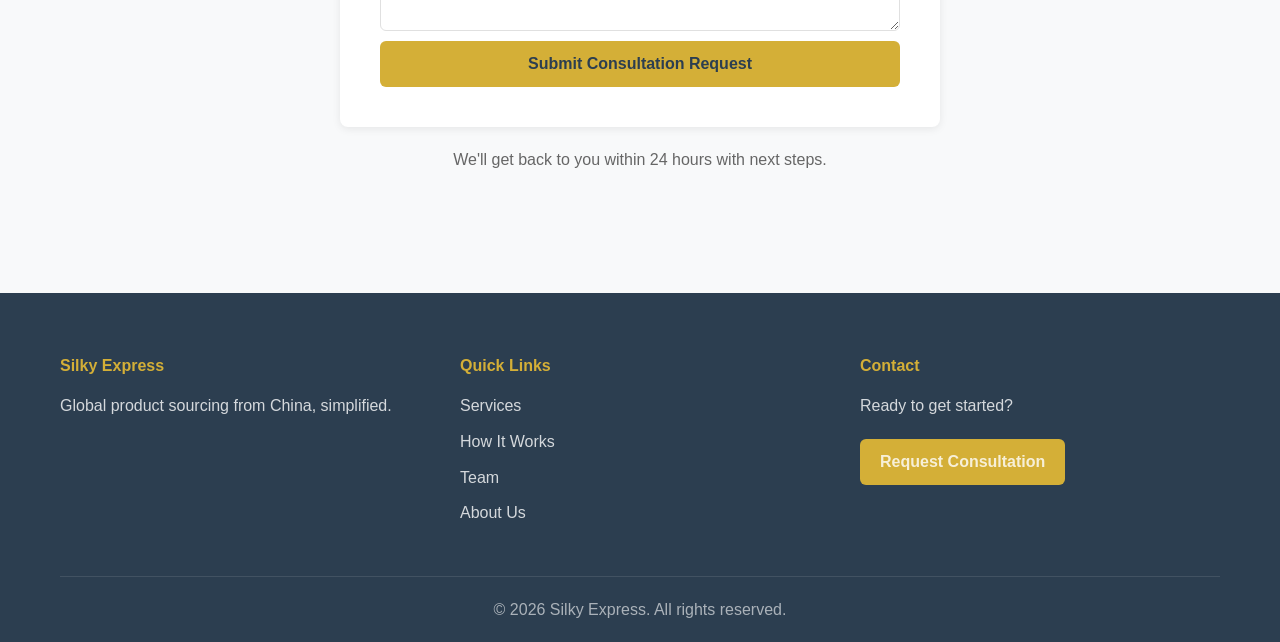
==== commit 4ebbf892: "Homepage catalog: one-row carousel with animated arrow buttons and click sound - Catalog shows 4 pro" ====
--- a/index.html
+++ b/index.html
@@ -46,7 +46,39 @@
             </div>
             <div class="catalog-section" id="catalog">
                 <div class="catalog-filters"></div>
-                <div class="catalog-grid"></div>
+                <div class="catalog-carousel">
+                    <button class="catalog-arrow catalog-arrow-prev" type="button" aria-label="Previous products">
+                        <svg viewBox="0 0 48 48" preserveAspectRatio="none" aria-hidden="true">
+                            <defs>
+                                <linearGradient id="catalogArrowGradPrev" x1="0" y1="0" x2="1" y2="1">
+                                    <stop offset="0%" stop-color="#7FD4FF"/>
+                                    <stop offset="100%" stop-color="#0A3D91"/>
+                                </linearGradient>
+                            </defs>
+                            <g stroke="url(#catalogArrowGradPrev)">
+                                <path d="M20 6 L38 24 L20 42"/>
+                                <path d="M19 12 L31 24 L19 36"/>
+                                <path d="M18 18 L24 24 L18 30"/>
+                            </g>
+                        </svg>
+                    </button>
+                    <div class="catalog-grid"></div>
+                    <button class="catalog-arrow catalog-arrow-next" type="button" aria-label="More products">
+                        <svg viewBox="0 0 48 48" preserveAspectRatio="none" aria-hidden="true">
+                            <defs>
+                                <linearGradient id="catalogArrowGradNext" x1="0" y1="0" x2="1" y2="1">
+                                    <stop offset="0%" stop-color="#7FD4FF"/>
+                                    <stop offset="100%" stop-color="#0A3D91"/>
+                                </linearGradient>
+                            </defs>
+                            <g stroke="url(#catalogArrowGradNext)">
+                                <path d="M20 6 L38 24 L20 42"/>
+                                <path d="M19 12 L31 24 L19 36"/>
+                                <path d="M18 18 L24 24 L18 30"/>
+                            </g>
+                        </svg>
+                    </button>
+                </div>
             </div>
             <a href="#consultation" class="btn btn-primary catalog-cta">Request Consultation</a>
         </div>
--- a/styles.css
+++ b/styles.css
@@ -202,20 +202,171 @@
     color: var(--dark-charcoal);
 }
 
-.catalog-grid {
-    display: grid;
-    grid-template-columns: repeat(auto-fill, minmax(180px, 1fr));
-    gap: 20px;
+.catalog-carousel {
+    display: flex;
+    align-items: center;
+    gap: 12px;
     max-width: 1100px;
     margin: 0 auto;
 }
 
+.catalog-grid {
+    --catalog-per-view: 4;
+    flex: 1;
+    min-width: 0;
+    display: flex;
+    gap: 20px;
+    overflow-x: auto;
+    scroll-snap-type: x mandatory;
+    scroll-behavior: smooth;
+    padding: 8px 0;
+    scrollbar-width: none;
+}
+
+.catalog-grid::-webkit-scrollbar {
+    display: none;
+}
+
+/* Arrows sit in a faint rectangle as tall as the pictures,
+   centred on the whole card (picture + description) */
+.catalog-arrow {
+    position: relative;
+    flex: 0 0 auto;
+    width: 60px;
+    height: var(--catalog-img-h, 160px);
+    padding: 0;
+    display: flex;
+    align-items: center;
+    justify-content: center;
+    background-color: rgba(127, 212, 255, 0.06);
+    border: 1.5px solid rgba(127, 212, 255, 0.6);
+    border-radius: 10px;
+    cursor: pointer;
+    opacity: 0.85;
+    transition: opacity 0.3s ease, transform 0.3s ease, background-color 0.3s ease;
+}
+
+.catalog-arrow svg {
+    width: 42px;
+    height: 62px;
+    max-height: calc(100% - 16px);
+    fill: none;
+    stroke-width: 4;
+    stroke-linecap: round;
+    stroke-linejoin: round;
+    filter: drop-shadow(0 0 6px rgba(127, 212, 255, 0.45));
+    transition: transform 0.3s ease;
+}
+
+.catalog-arrow svg path {
+    vector-effect: non-scaling-stroke;
+}
+
+.catalog-arrow-prev svg {
+    transform: scaleX(-1);
+}
+
+.catalog-arrow:hover {
+    opacity: 1;
+    background-color: rgba(127, 212, 255, 0.1);
+}
+
+.catalog-arrow-next:hover svg {
+    transform: scale(1.08);
+}
+
+.catalog-arrow-prev:hover svg {
+    transform: scaleX(-1) scale(1.08);
+}
+
+.catalog-arrow:disabled {
+    opacity: 0.2;
+    cursor: default;
+}
+
+/* Click effect: ripple ring, press, chevrons light up smallest to biggest */
+.catalog-arrow::after {
+    content: '';
+    position: absolute;
+    inset: -1.5px;
+    border-radius: 10px;
+    border: 2px solid rgba(127, 212, 255, 0.9);
+    box-shadow: 0 0 12px rgba(127, 212, 255, 0.7);
+    opacity: 0;
+    pointer-events: none;
+}
+
+.catalog-arrow.is-firing {
+    animation: catalogArrowPress 0.6s ease;
+}
+
+.catalog-arrow.is-firing::after {
+    animation: catalogArrowRipple 1.3s ease-out;
+}
+
+.catalog-arrow.is-firing path {
+    animation: catalogChevronFlash 0.8s ease-out both;
+}
+
+.catalog-arrow.is-firing path:nth-child(3) { animation-delay: 0s; }
+.catalog-arrow.is-firing path:nth-child(2) { animation-delay: 0.15s; }
+.catalog-arrow.is-firing path:nth-child(1) { animation-delay: 0.3s; }
+
+@keyframes catalogArrowPress {
+    0% { transform: scale(1); }
+    35% { transform: scale(0.92); }
+    100% { transform: scale(1); }
+}
+
+@keyframes catalogArrowRipple {
+    0% { opacity: 1; transform: scale(1); }
+    100% { opacity: 0; transform: scale(1.35, 1.12); }
+}
+
+@keyframes catalogChevronFlash {
+    0% { opacity: 0.35; transform: translateX(0); }
+    40% { opacity: 1; transform: translateX(3px); filter: drop-shadow(0 0 6px #BDEBFF); }
+    100% { opacity: 1; transform: translateX(0); }
+}
+
 .catalog-item {
+    flex: 0 0 calc((100% - (var(--catalog-per-view) - 1) * 20px) / var(--catalog-per-view));
+    scroll-snap-align: start;
     background-color: rgba(255, 255, 255, 0.08);
     border-radius: 8px;
     overflow: hidden;
     text-align: center;
     transition: transform 0.3s ease;
+}
+
+@media (max-width: 900px) {
+    .catalog-grid {
+        --catalog-per-view: 3;
+    }
+}
+
+@media (max-width: 600px) {
+    .catalog-carousel {
+        gap: 6px;
+    }
+
+    .catalog-grid {
+        --catalog-per-view: 2;
+        gap: 12px;
+    }
+
+    .catalog-item {
+        flex-basis: calc((100% - 12px) / 2);
+    }
+
+    .catalog-arrow {
+        width: 40px;
+    }
+
+    .catalog-arrow svg {
+        width: 28px;
+        height: 44px;
+    }
 }
 
 .catalog-item:hover {
@@ -244,7 +395,7 @@
 }
 
 .catalog-empty {
-    grid-column: 1 / -1;
+    flex: 1;
     text-align: center;
     padding: 40px 20px;
     color: var(--white);
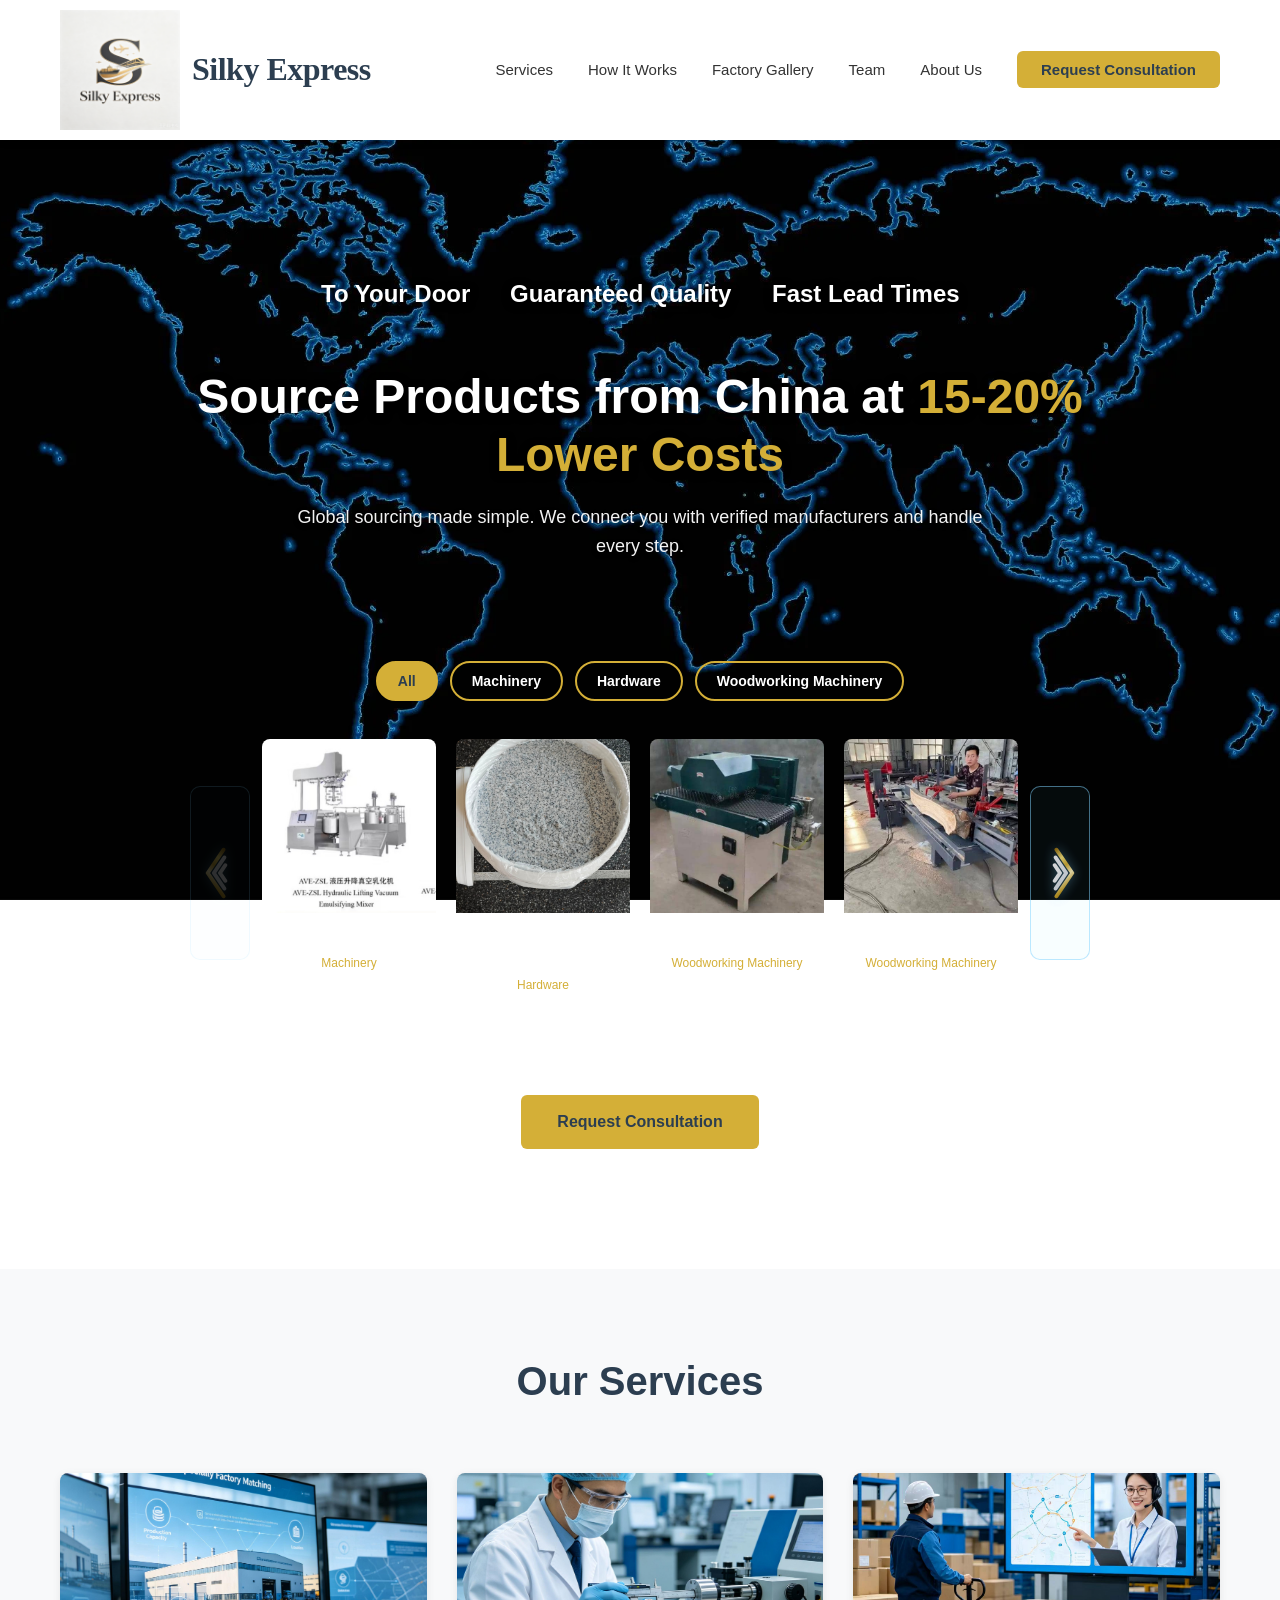
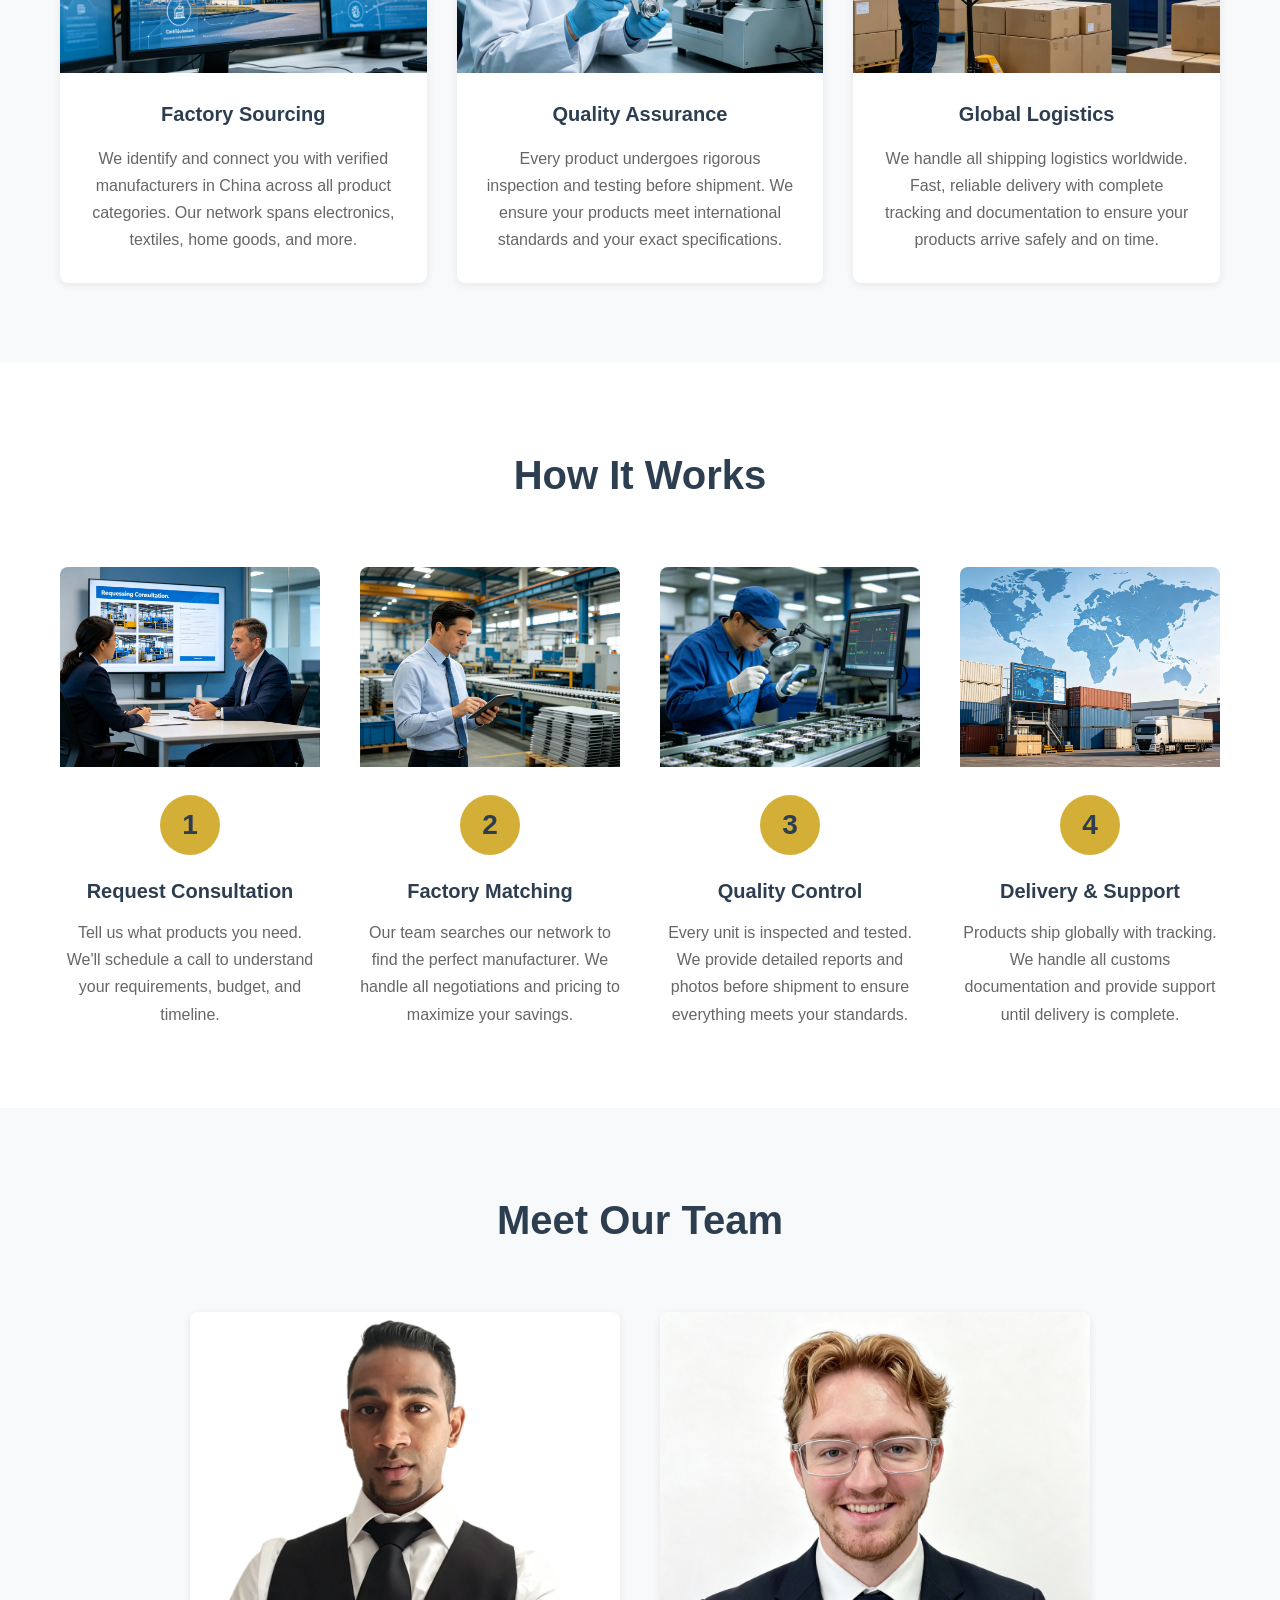
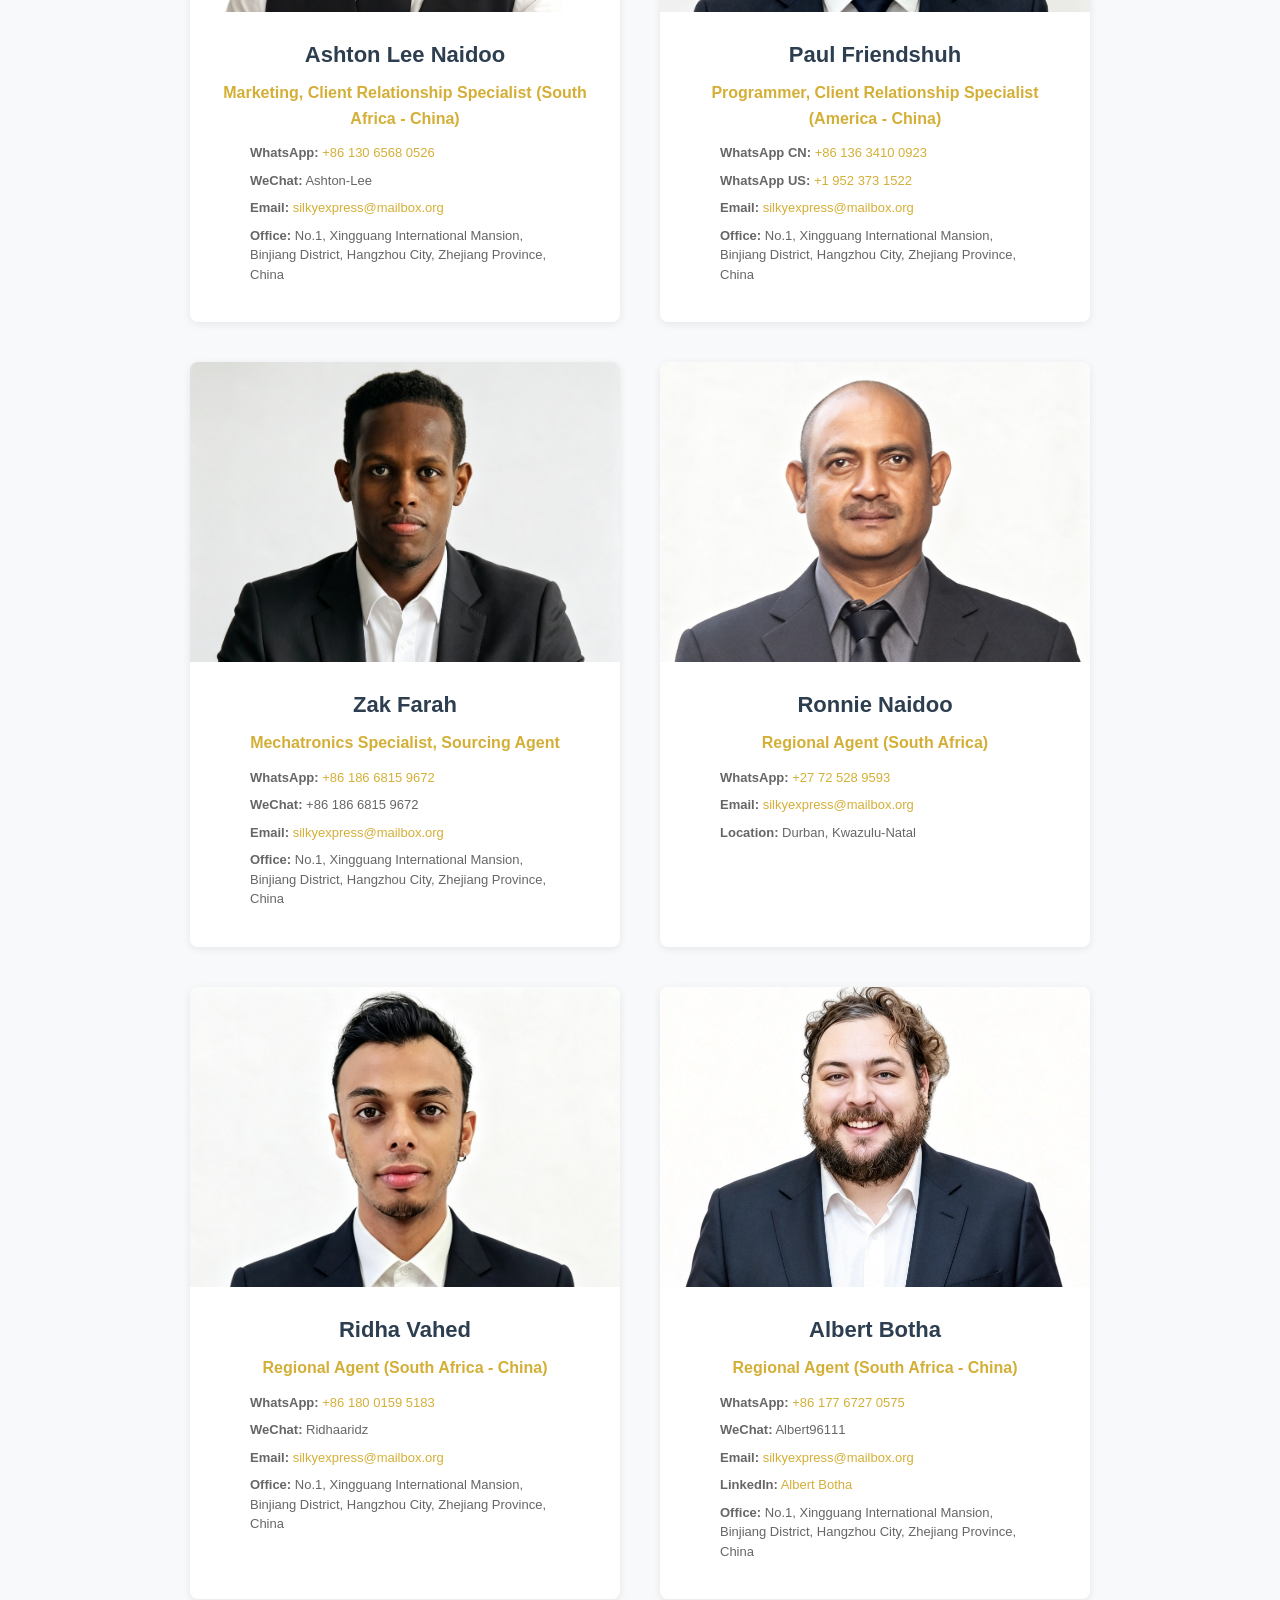
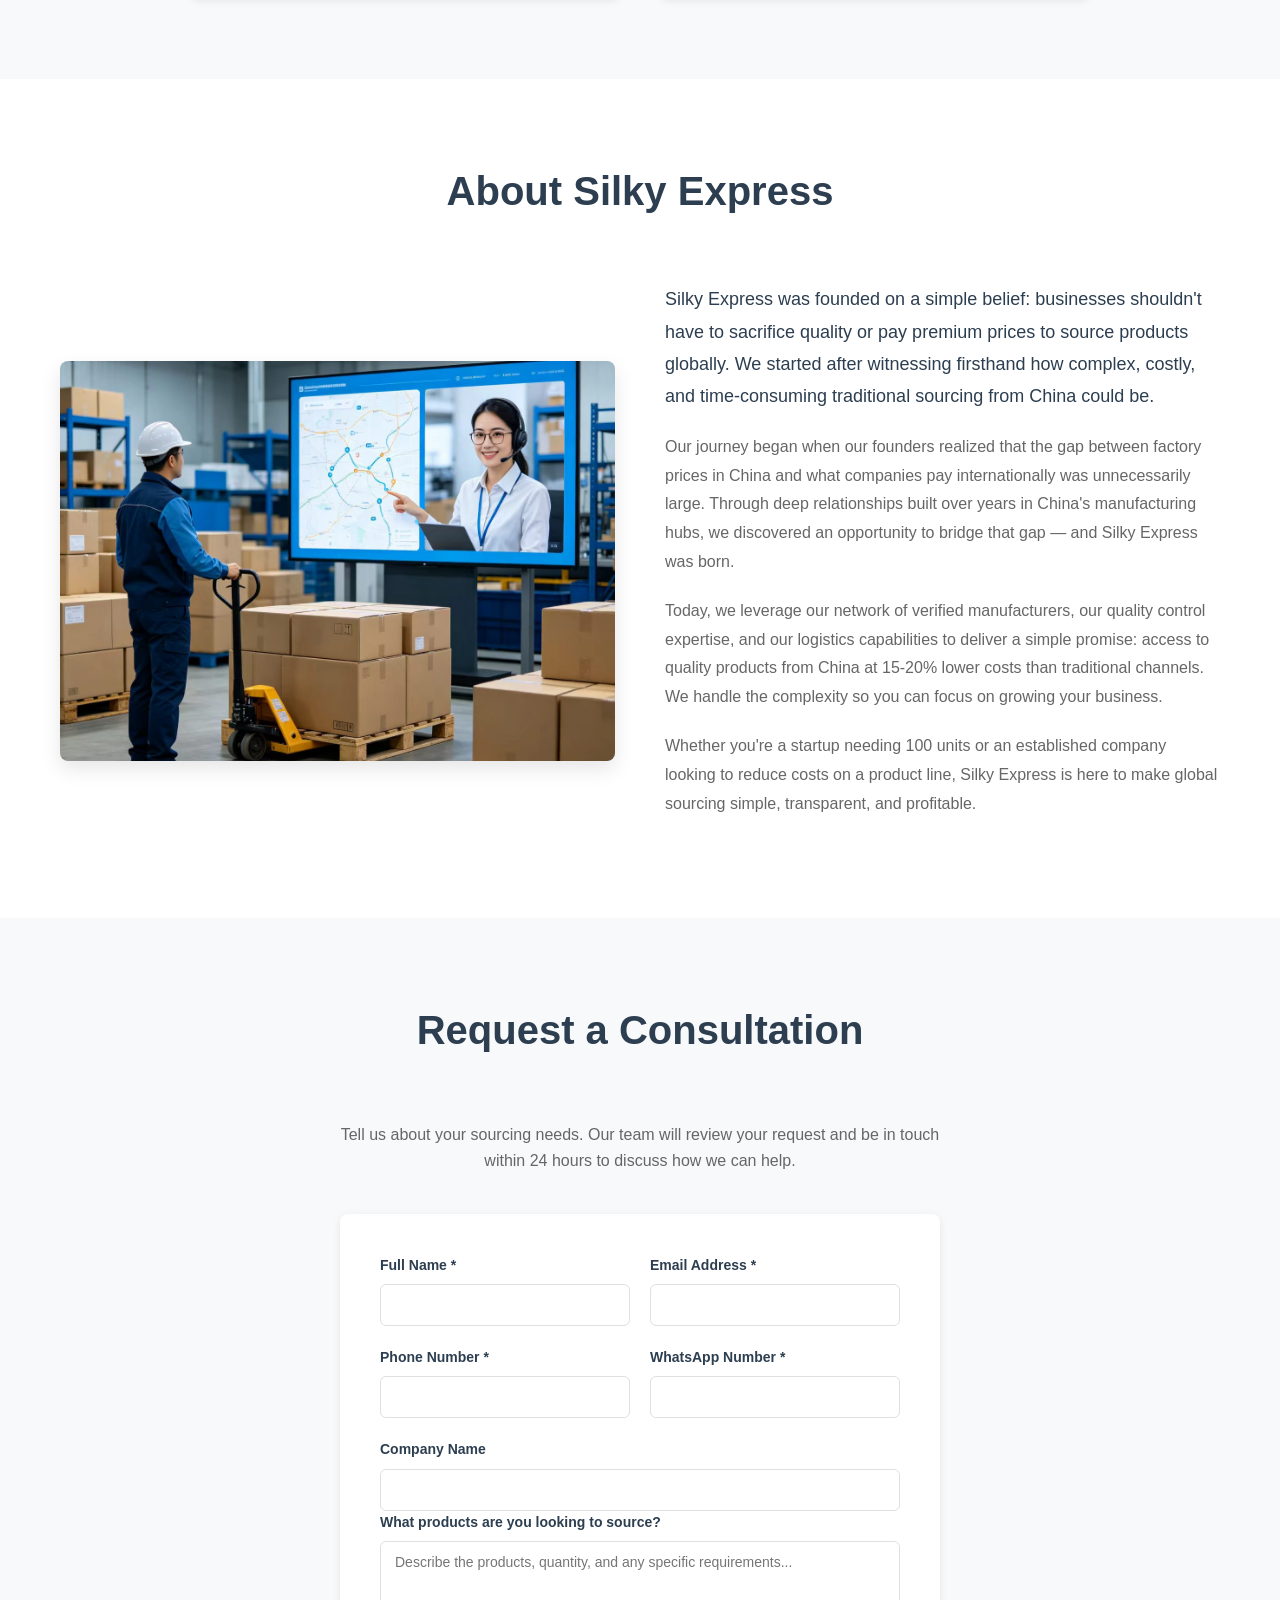
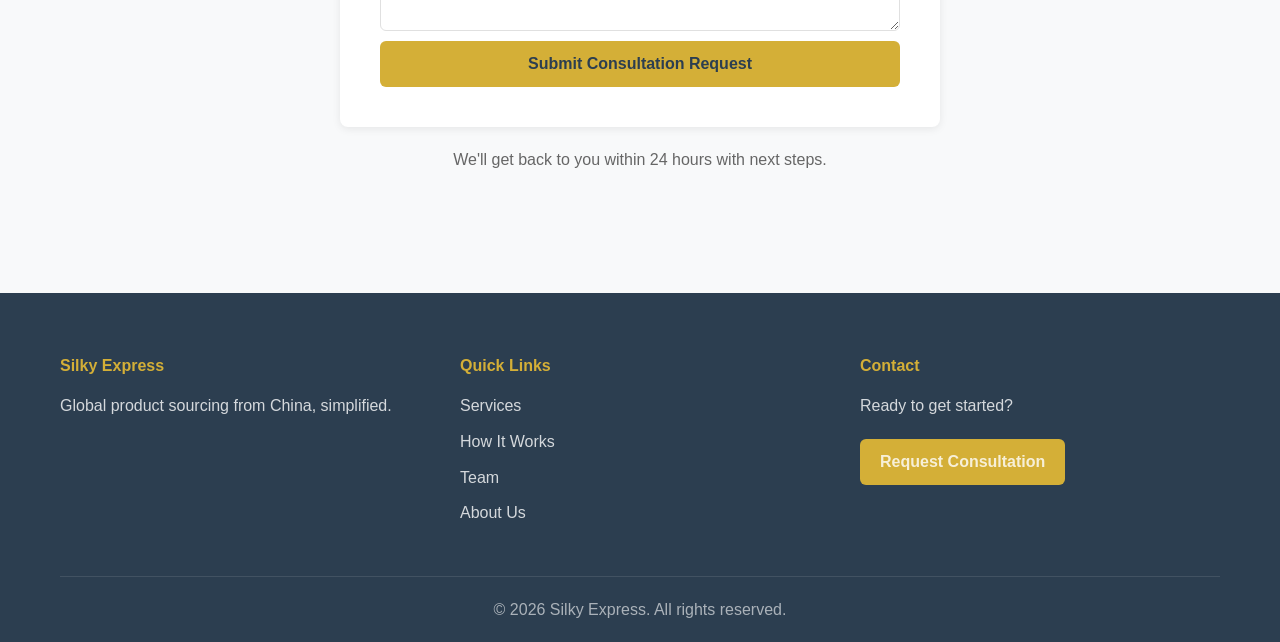
==== commit e31608dc: "Catalog arrows: white inner chevrons with a shiny gold outer chevron - Smallest and middle chevrons " ====
--- a/index.html
+++ b/index.html
@@ -50,15 +50,32 @@
                     <button class="catalog-arrow catalog-arrow-prev" type="button" aria-label="Previous products">
                         <svg viewBox="0 0 48 48" preserveAspectRatio="none" aria-hidden="true">
                             <defs>
-                                <linearGradient id="catalogArrowGradPrev" x1="0" y1="0" x2="1" y2="1">
-                                    <stop offset="0%" stop-color="#7FD4FF"/>
-                                    <stop offset="100%" stop-color="#0A3D91"/>
+                                <!-- inner + middle = white, outer = shiny (metallic) gold -->
+                                <linearGradient id="catalogArrowGradPrevInner" gradientUnits="userSpaceOnUse" x1="18" y1="6" x2="38" y2="42">
+                                    <stop offset="0%" stop-color="#FFFFFF"/>
+                                    <stop offset="100%" stop-color="#E6EDF5"/>
+                                </linearGradient>
+                                <linearGradient id="catalogArrowGradPrevMid" gradientUnits="userSpaceOnUse" x1="18" y1="6" x2="38" y2="42">
+                                    <stop offset="0%" stop-color="#F7F9FC"/>
+                                    <stop offset="100%" stop-color="#D3DDE8"/>
+                                </linearGradient>
+                                <linearGradient id="catalogArrowGradPrevOuter" gradientUnits="userSpaceOnUse" x1="18" y1="6" x2="38" y2="42">
+                                    <stop offset="0%" stop-color="#9A7416"/>
+                                    <stop offset="22%" stop-color="#F6E27A"/>
+                                    <stop offset="40%" stop-color="#D4AF37"/>
+                                    <stop offset="58%" stop-color="#FFF4BF"/>
+                                    <stop offset="78%" stop-color="#C9A227"/>
+                                    <stop offset="100%" stop-color="#7A5C0E"/>
                                 </linearGradient>
                             </defs>
-                            <g stroke="url(#catalogArrowGradPrev)">
-                                <path d="M20 6 L38 24 L20 42"/>
-                                <path d="M19 12 L31 24 L19 36"/>
-                                <path d="M18 18 L24 24 L18 30"/>
+                            <g class="chevron chevron-outer">
+                                <path d="M20 6 L38 24 L20 42" stroke="url(#catalogArrowGradPrevOuter)"/>
+                            </g>
+                            <g class="chevron chevron-middle">
+                                <path d="M19 12 L31 24 L19 36" stroke="url(#catalogArrowGradPrevMid)"/>
+                            </g>
+                            <g class="chevron chevron-inner">
+                                <path d="M18 18 L24 24 L18 30" stroke="url(#catalogArrowGradPrevInner)"/>
                             </g>
                         </svg>
                     </button>
@@ -66,15 +83,32 @@
                     <button class="catalog-arrow catalog-arrow-next" type="button" aria-label="More products">
                         <svg viewBox="0 0 48 48" preserveAspectRatio="none" aria-hidden="true">
                             <defs>
-                                <linearGradient id="catalogArrowGradNext" x1="0" y1="0" x2="1" y2="1">
-                                    <stop offset="0%" stop-color="#7FD4FF"/>
-                                    <stop offset="100%" stop-color="#0A3D91"/>
+                                <!-- inner + middle = white, outer = shiny (metallic) gold -->
+                                <linearGradient id="catalogArrowGradNextInner" gradientUnits="userSpaceOnUse" x1="18" y1="6" x2="38" y2="42">
+                                    <stop offset="0%" stop-color="#FFFFFF"/>
+                                    <stop offset="100%" stop-color="#E6EDF5"/>
+                                </linearGradient>
+                                <linearGradient id="catalogArrowGradNextMid" gradientUnits="userSpaceOnUse" x1="18" y1="6" x2="38" y2="42">
+                                    <stop offset="0%" stop-color="#F7F9FC"/>
+                                    <stop offset="100%" stop-color="#D3DDE8"/>
+                                </linearGradient>
+                                <linearGradient id="catalogArrowGradNextOuter" gradientUnits="userSpaceOnUse" x1="18" y1="6" x2="38" y2="42">
+                                    <stop offset="0%" stop-color="#9A7416"/>
+                                    <stop offset="22%" stop-color="#F6E27A"/>
+                                    <stop offset="40%" stop-color="#D4AF37"/>
+                                    <stop offset="58%" stop-color="#FFF4BF"/>
+                                    <stop offset="78%" stop-color="#C9A227"/>
+                                    <stop offset="100%" stop-color="#7A5C0E"/>
                                 </linearGradient>
                             </defs>
-                            <g stroke="url(#catalogArrowGradNext)">
-                                <path d="M20 6 L38 24 L20 42"/>
-                                <path d="M19 12 L31 24 L19 36"/>
-                                <path d="M18 18 L24 24 L18 30"/>
+                            <g class="chevron chevron-outer">
+                                <path d="M20 6 L38 24 L20 42" stroke="url(#catalogArrowGradNextOuter)"/>
+                            </g>
+                            <g class="chevron chevron-middle">
+                                <path d="M19 12 L31 24 L19 36" stroke="url(#catalogArrowGradNextMid)"/>
+                            </g>
+                            <g class="chevron chevron-inner">
+                                <path d="M18 18 L24 24 L18 30" stroke="url(#catalogArrowGradNextInner)"/>
                             </g>
                         </svg>
                     </button>
--- a/styles.css
+++ b/styles.css
@@ -261,7 +261,6 @@
 .catalog-arrow svg path {
     vector-effect: non-scaling-stroke;
 }
-
 .catalog-arrow-prev svg {
     transform: scaleX(-1);
 }
@@ -304,13 +303,13 @@
     animation: catalogArrowRipple 1.3s ease-out;
 }
 
-.catalog-arrow.is-firing path {
+.catalog-arrow.is-firing .chevron {
     animation: catalogChevronFlash 0.8s ease-out both;
 }
 
-.catalog-arrow.is-firing path:nth-child(3) { animation-delay: 0s; }
-.catalog-arrow.is-firing path:nth-child(2) { animation-delay: 0.15s; }
-.catalog-arrow.is-firing path:nth-child(1) { animation-delay: 0.3s; }
+.catalog-arrow.is-firing .chevron-inner { animation-delay: 0s; }
+.catalog-arrow.is-firing .chevron-middle { animation-delay: 0.15s; }
+.catalog-arrow.is-firing .chevron-outer { animation-delay: 0.3s; }
 
 @keyframes catalogArrowPress {
     0% { transform: scale(1); }
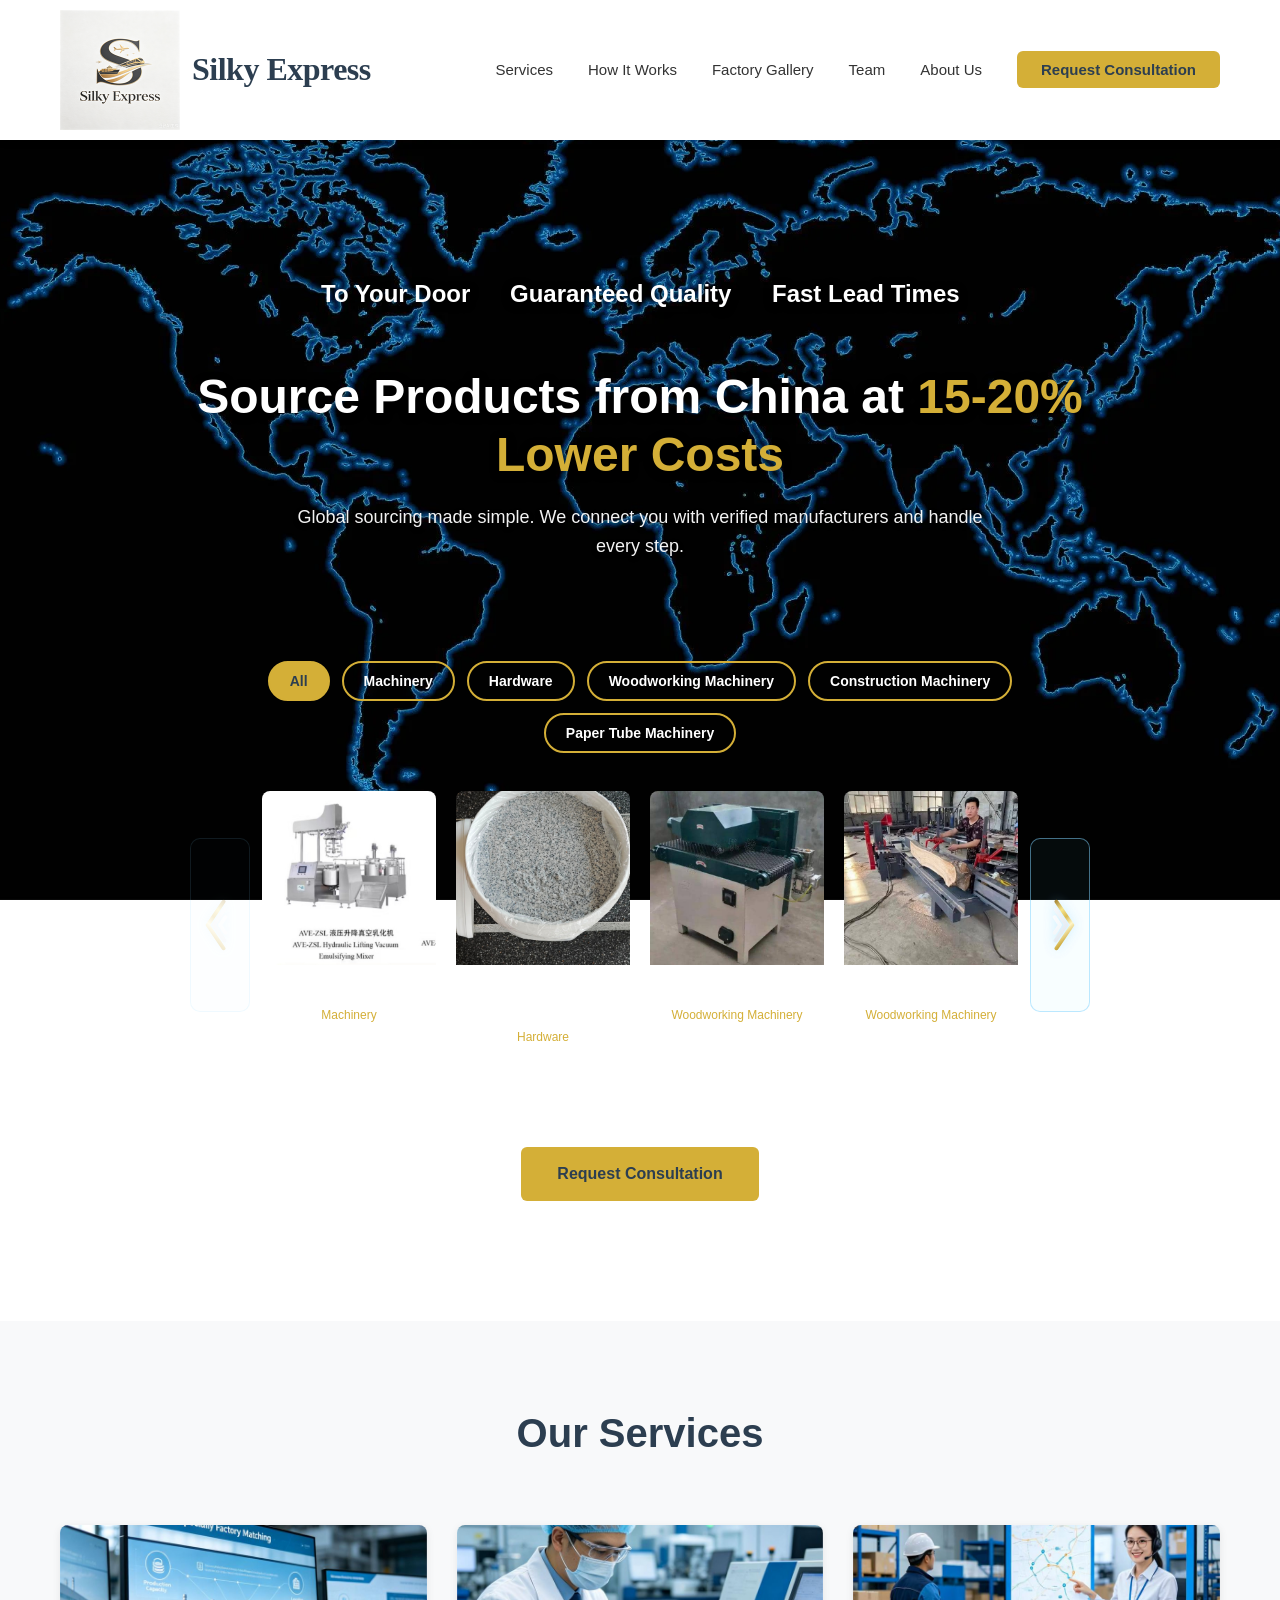
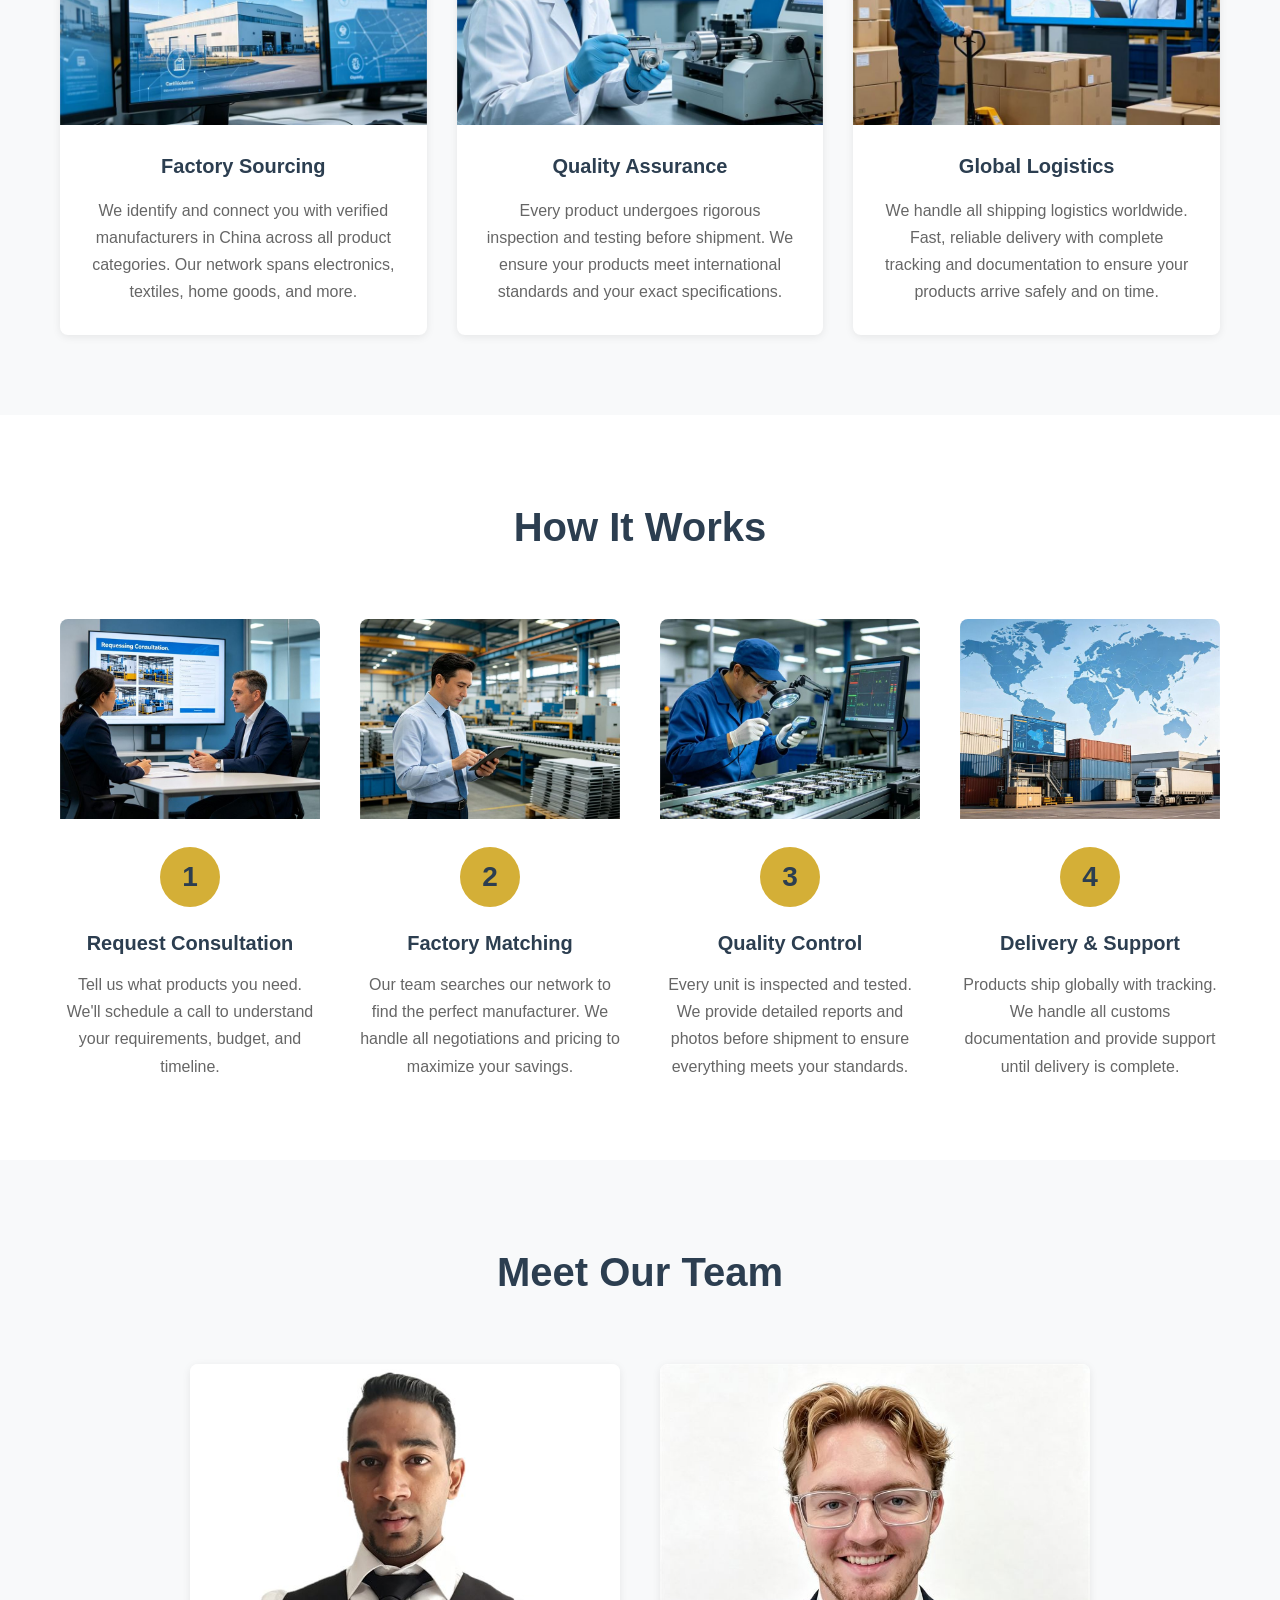
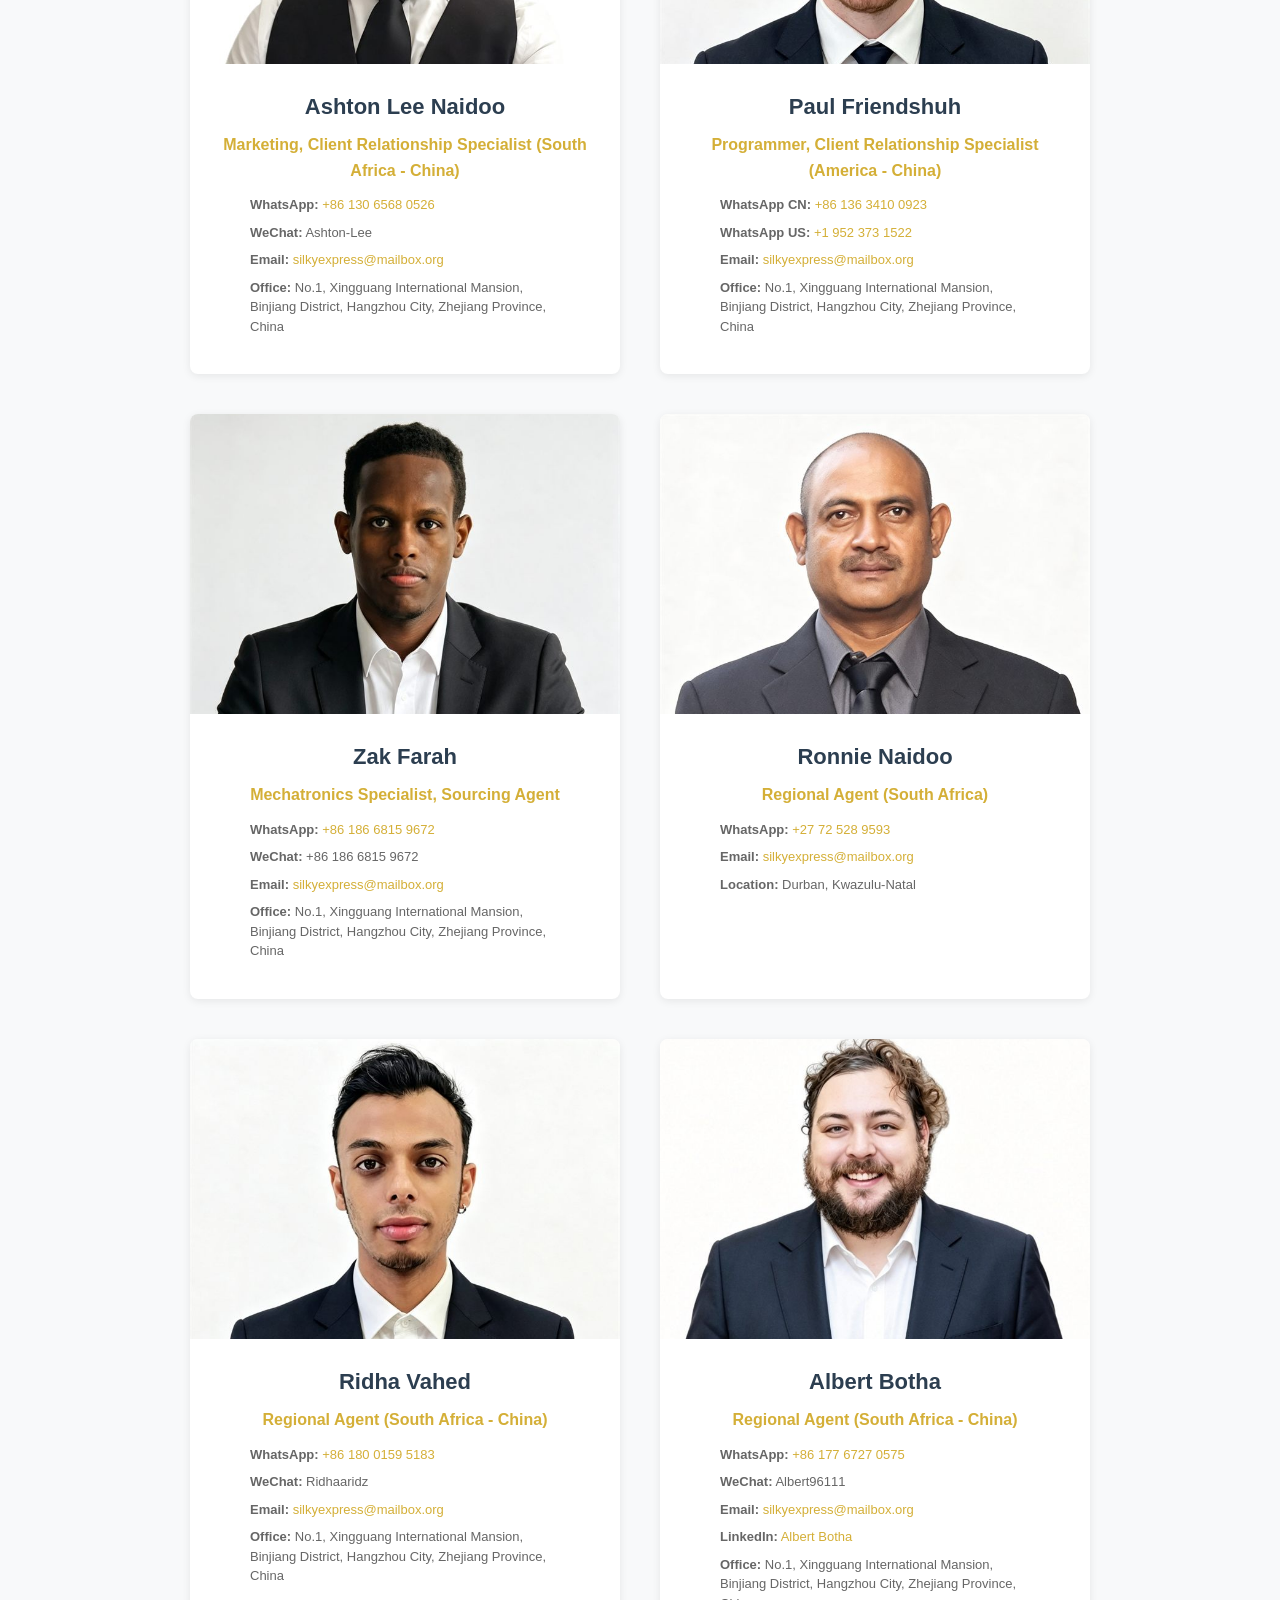
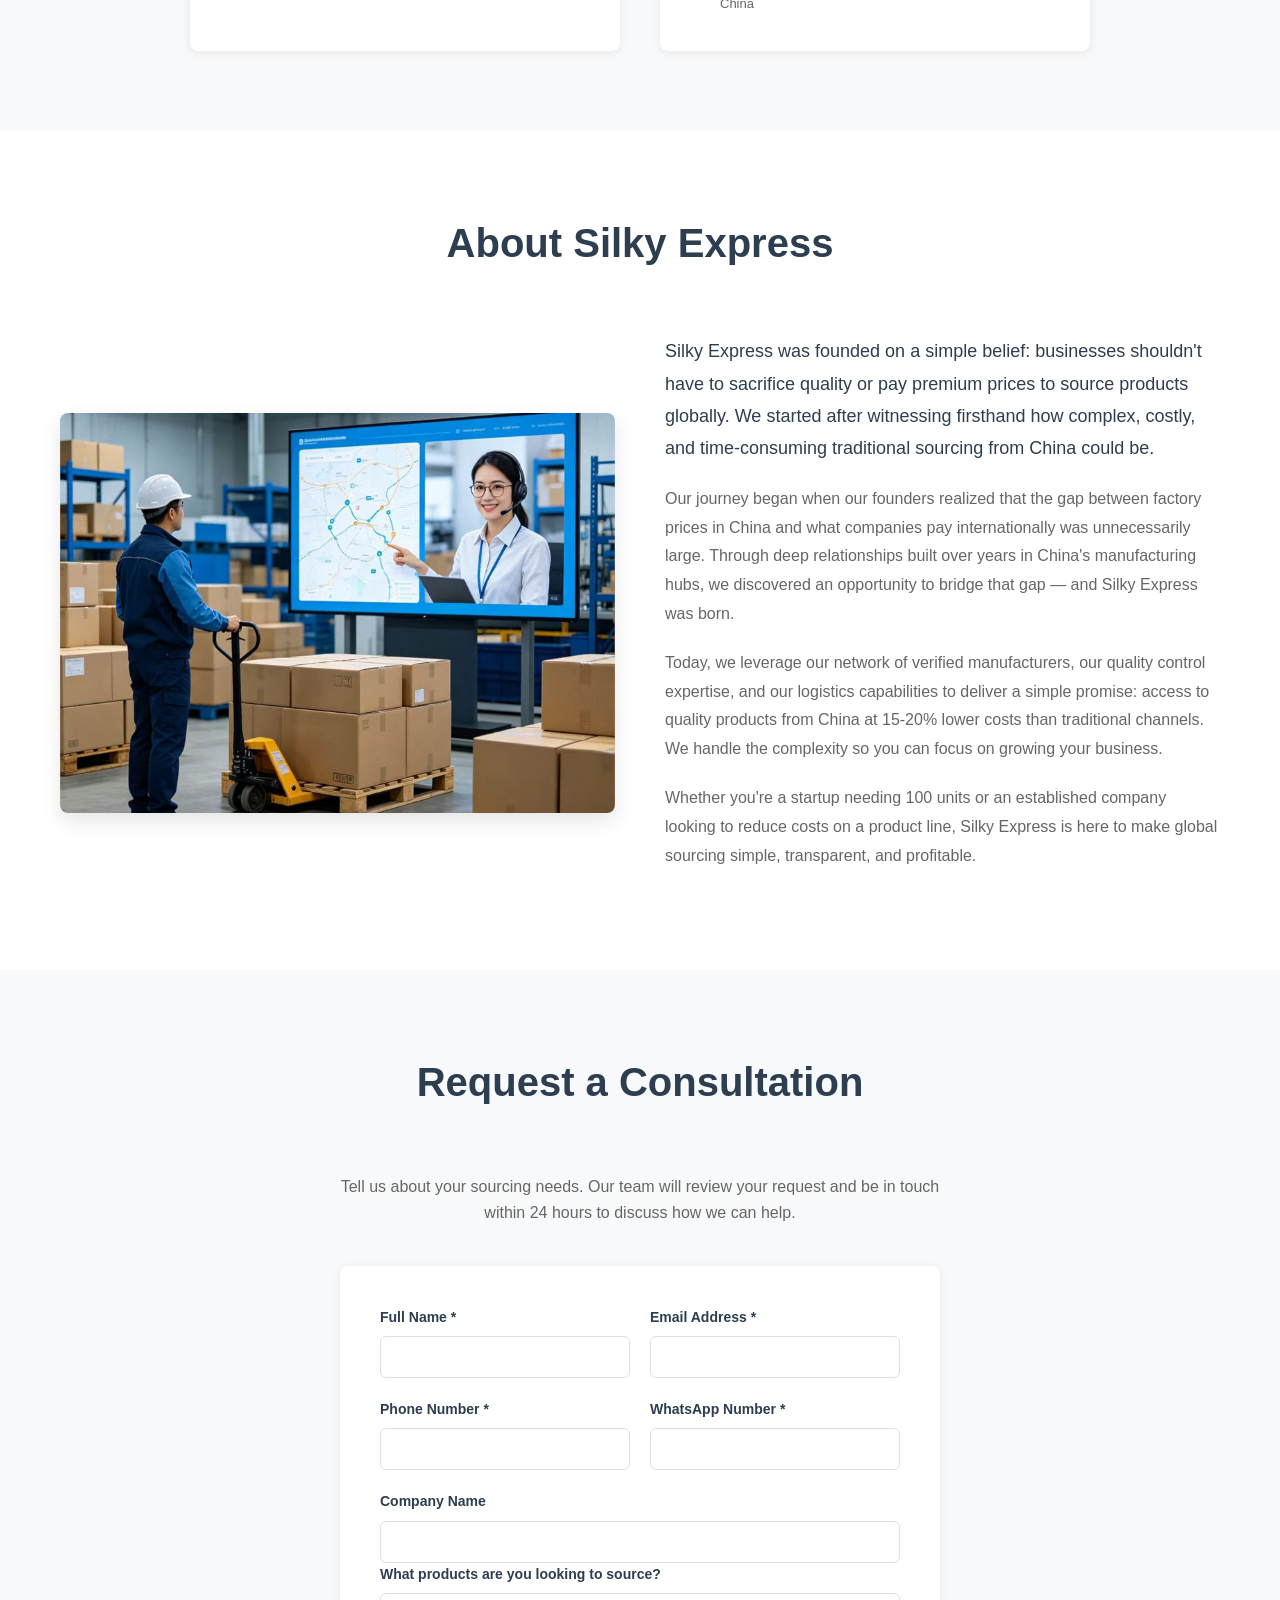
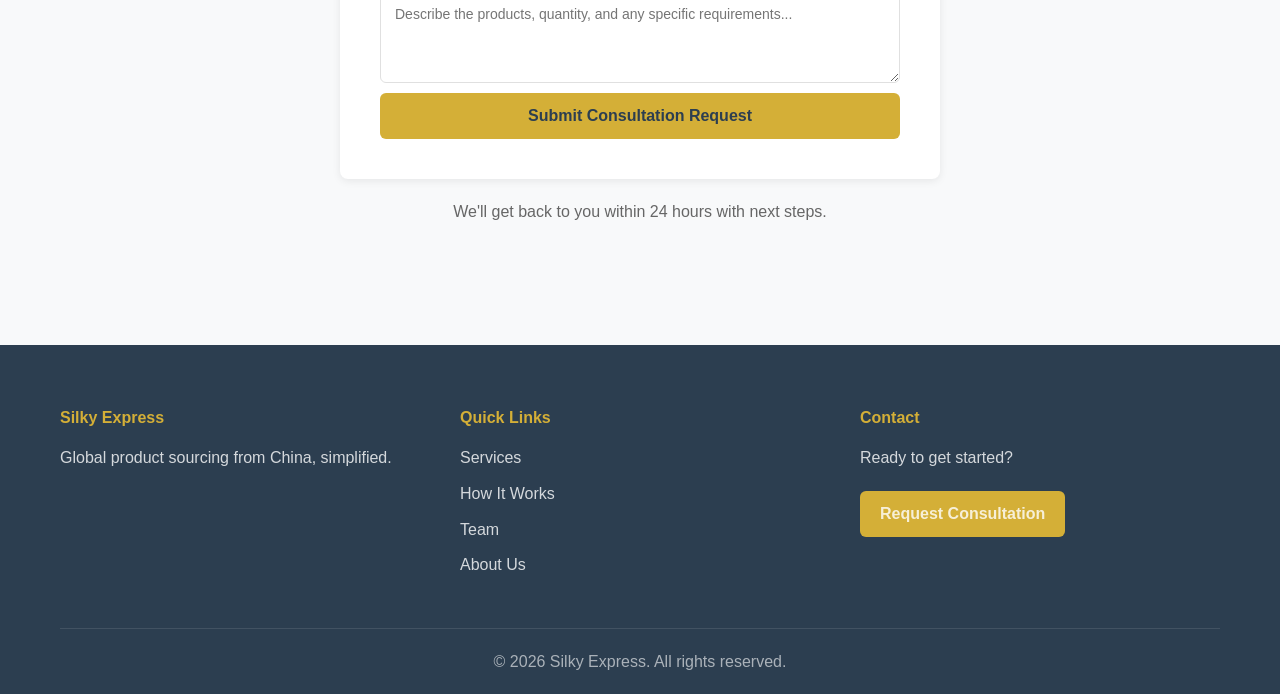
==== commit 8c7fe013: "Speed up page load: shrink site images and auto-shrink catalog uploads - Resize logo, team photos an" ====
--- a/index.html
+++ b/index.html
@@ -134,7 +134,7 @@
                     <p>Every product undergoes rigorous inspection and testing before shipment. We ensure your products meet international standards and your exact specifications.</p>
                 </div>
                 <div class="service-card">
-                    <img src="warehouse.png" alt="Global Logistics" class="service-image">
+                    <img src="warehouse.jpg" alt="Global Logistics" class="service-image">
                     <h3>Global Logistics</h3>
                     <p>We handle all shipping logistics worldwide. Fast, reliable delivery with complete tracking and documentation to ensure your products arrive safely and on time.</p>
                 </div>
@@ -160,7 +160,7 @@
                     <p>Our team searches our network to find the perfect manufacturer. We handle all negotiations and pricing to maximize your savings.</p>
                 </div>
                 <div class="step">
-                    <img src="quality_control.png" alt="Step 3" class="step-image">
+                    <img src="quality_control.jpg" alt="Step 3" class="step-image">
                     <div class="step-number">3</div>
                     <h3>Quality Control</h3>
                     <p>Every unit is inspected and tested. We provide detailed reports and photos before shipment to ensure everything meets your standards.</p>
@@ -303,7 +303,7 @@
         <div class="container">
             <h2>About Silky Express</h2>
             <div class="about-wrapper">
-                <img src="warehouse.png" alt="Factory Operations" class="about-image">
+                <img src="warehouse.jpg" alt="Factory Operations" class="about-image">
                 <div class="about-content">
                     <p>Silky Express was founded on a simple belief: businesses shouldn't have to sacrifice quality or pay premium prices to source products globally. We started after witnessing firsthand how complex, costly, and time-consuming traditional sourcing from China could be.</p>
 
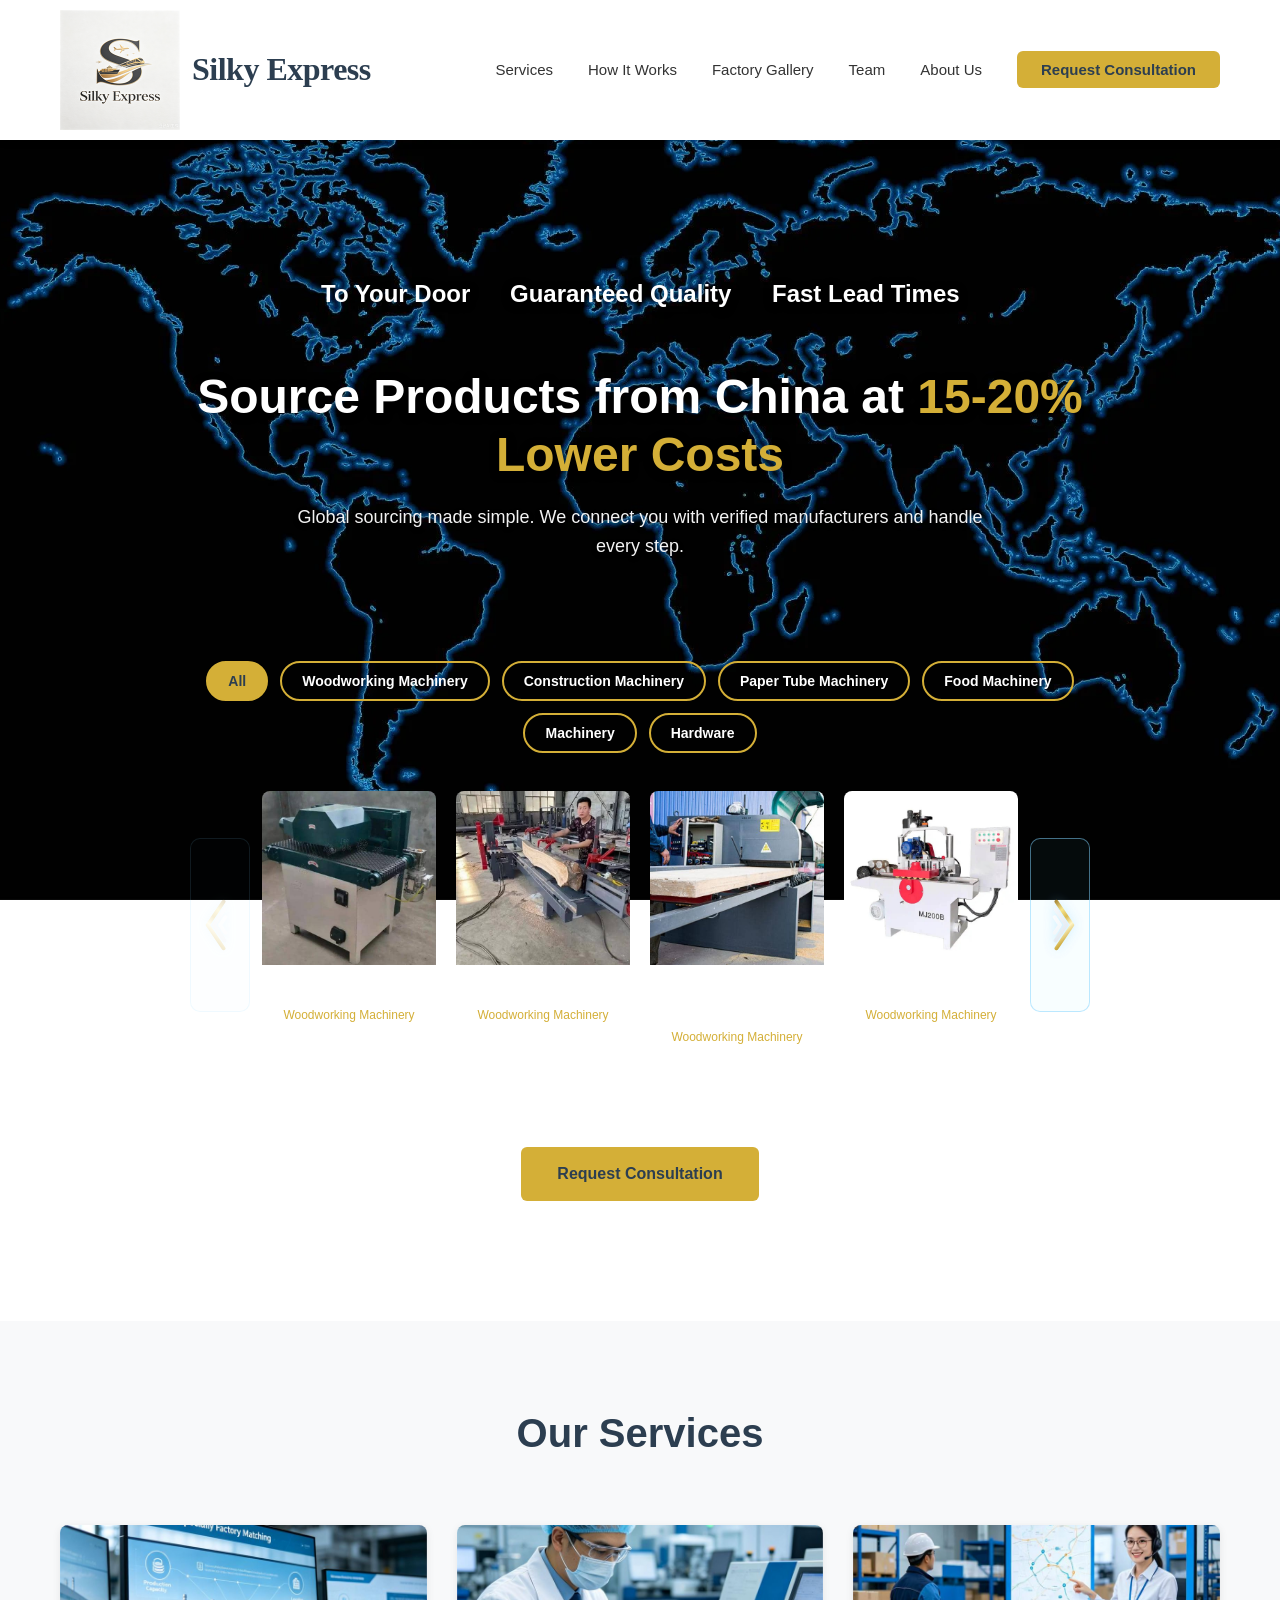
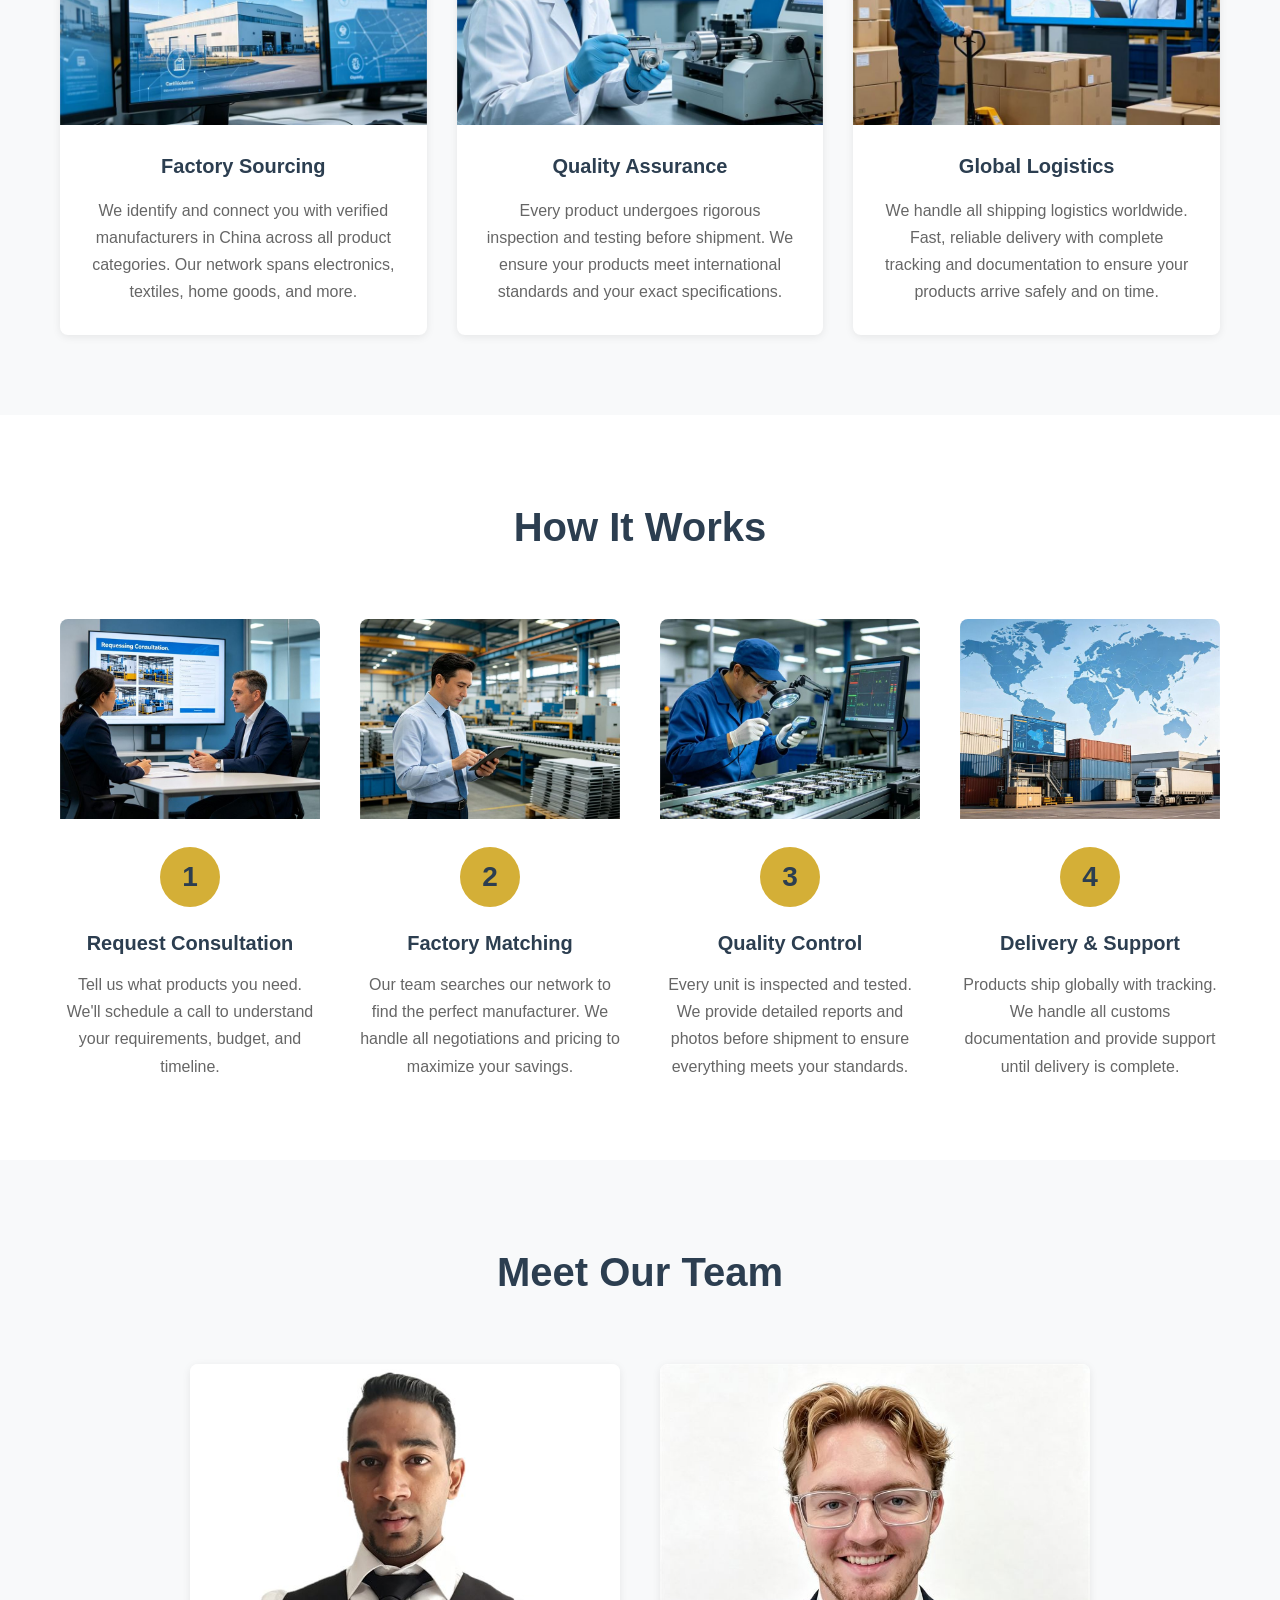
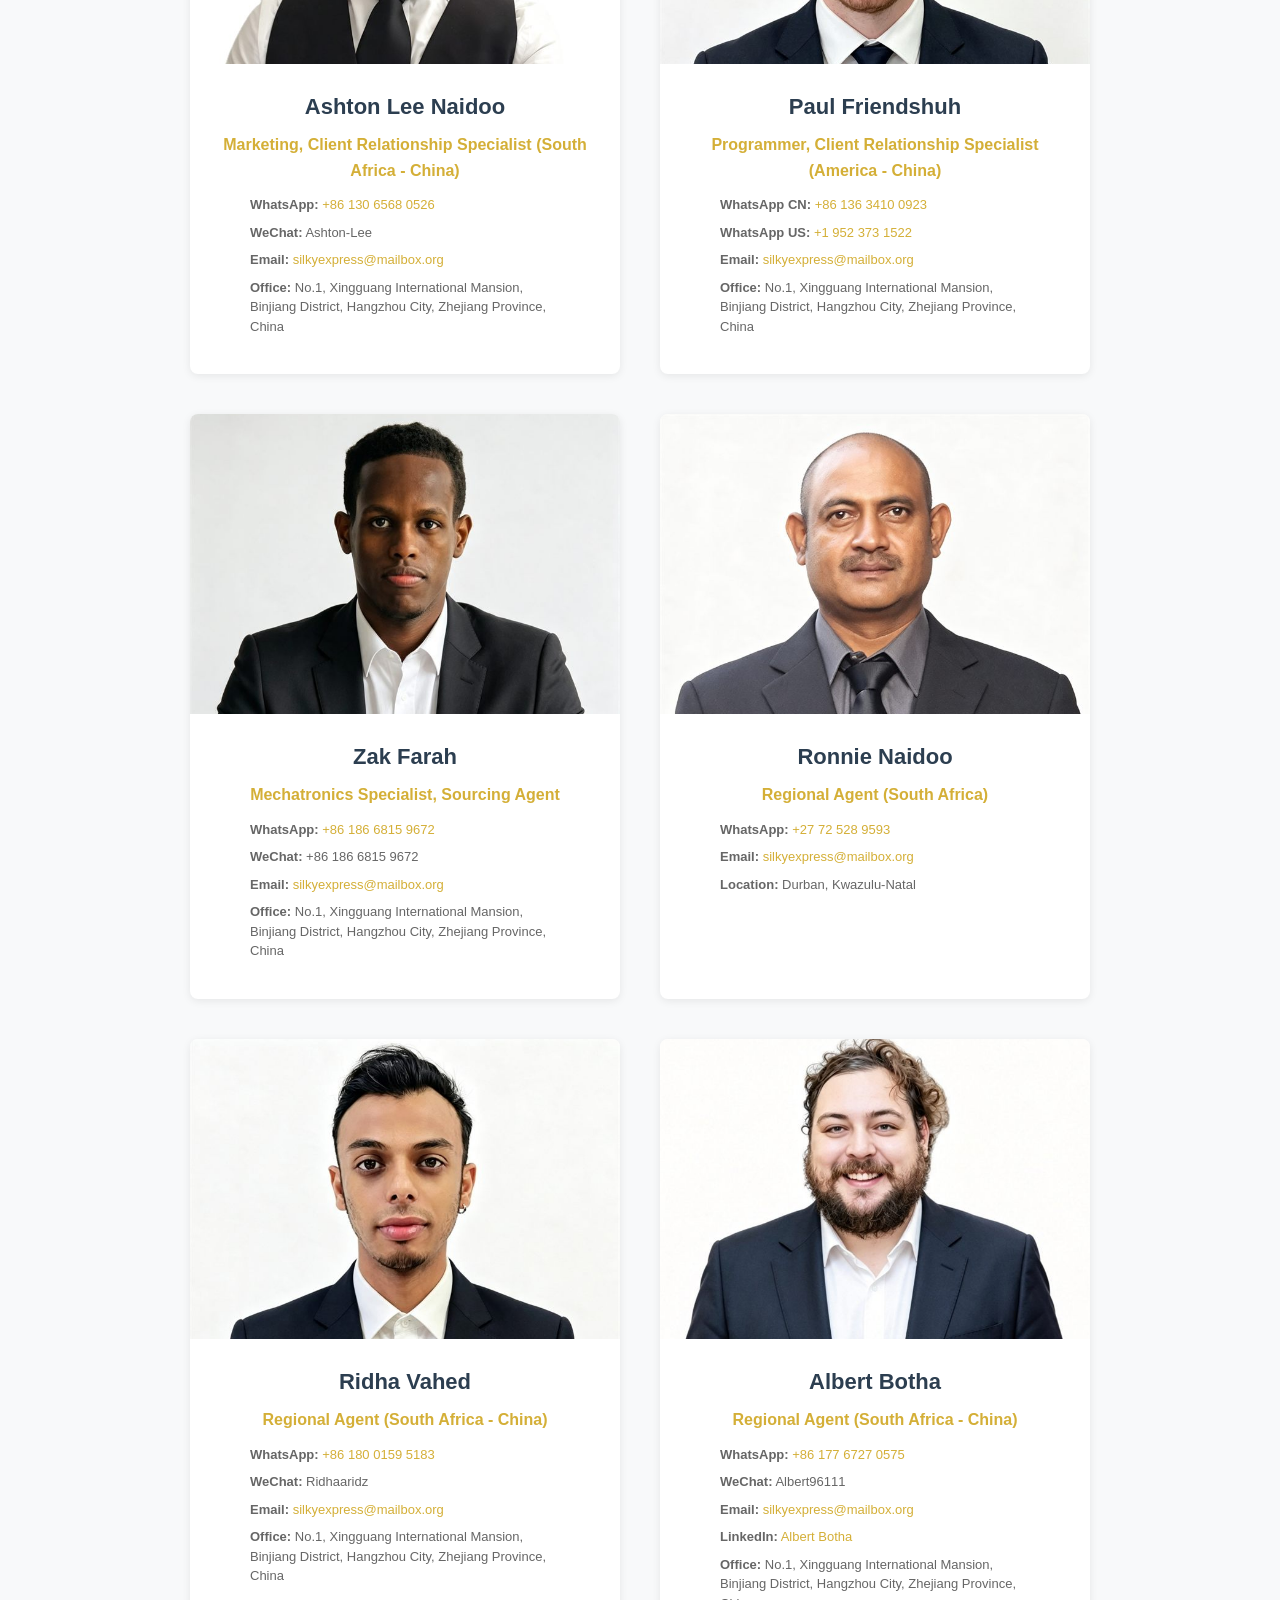
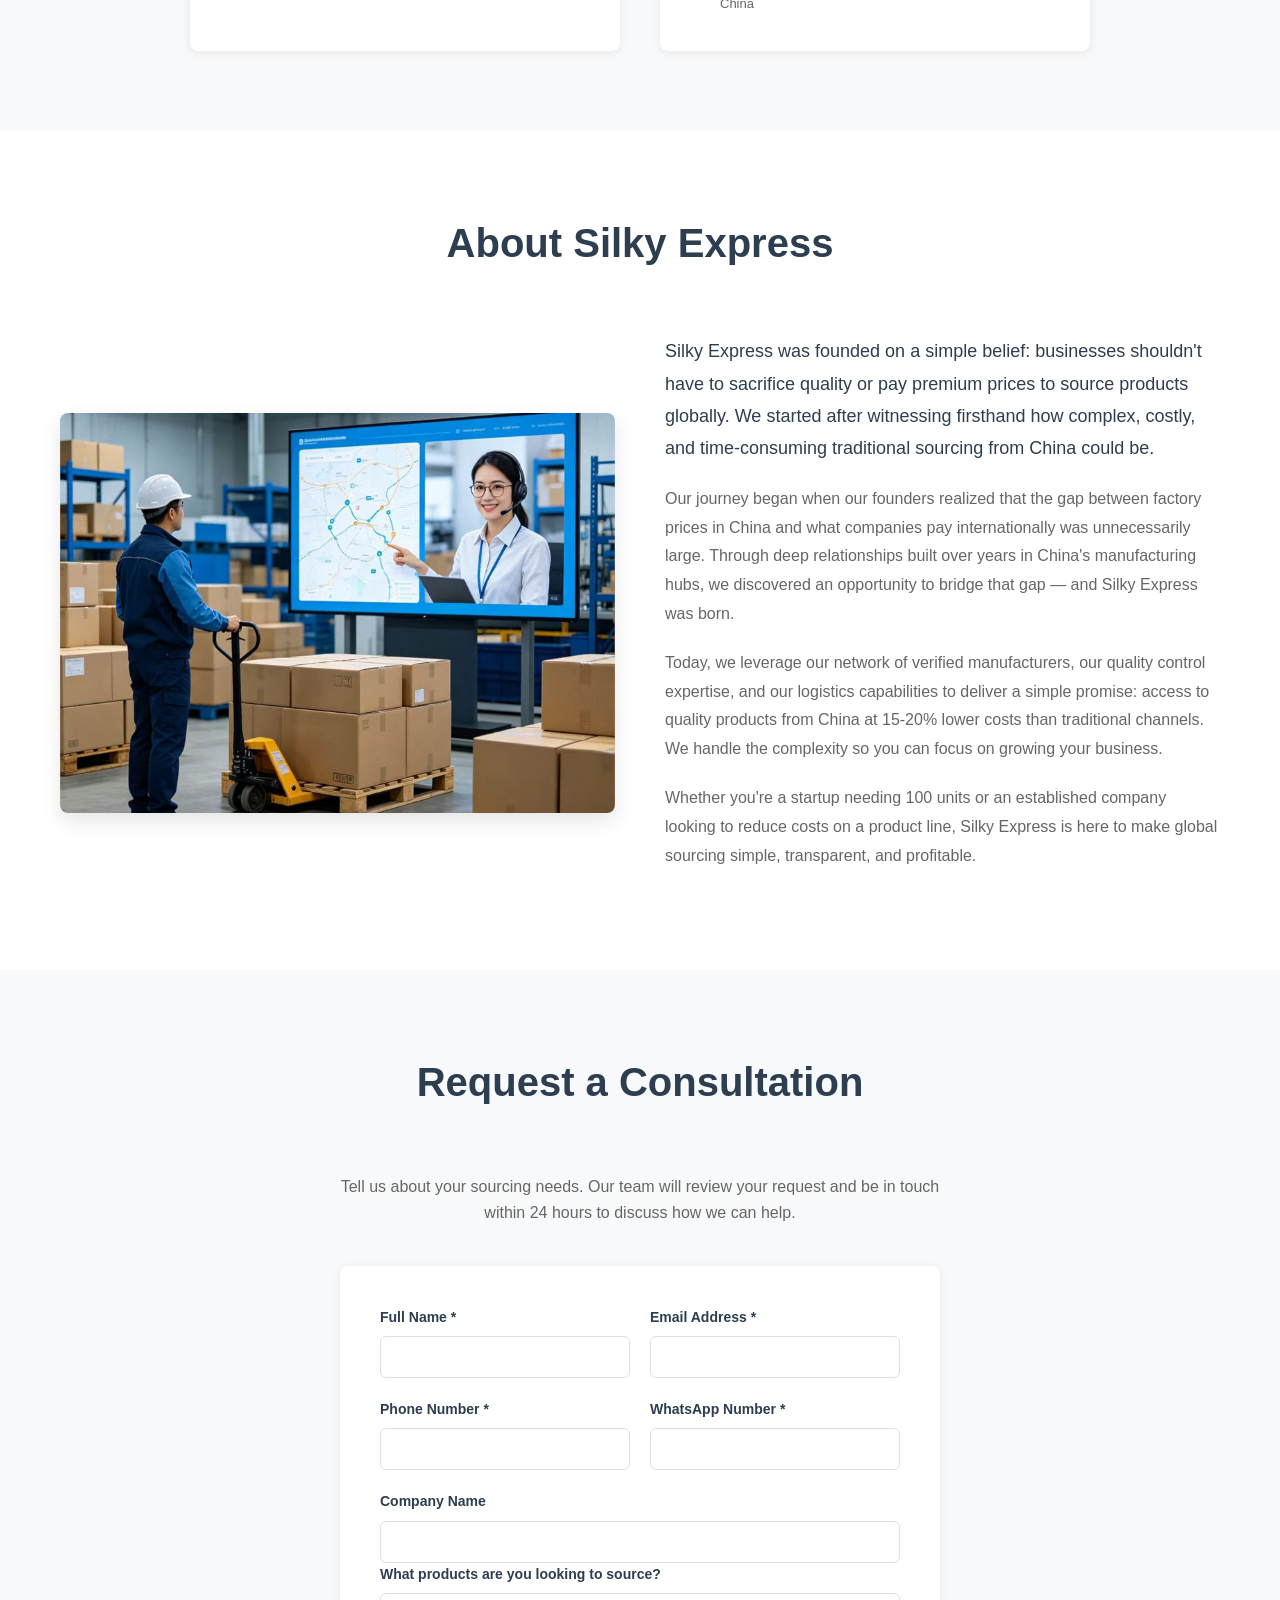
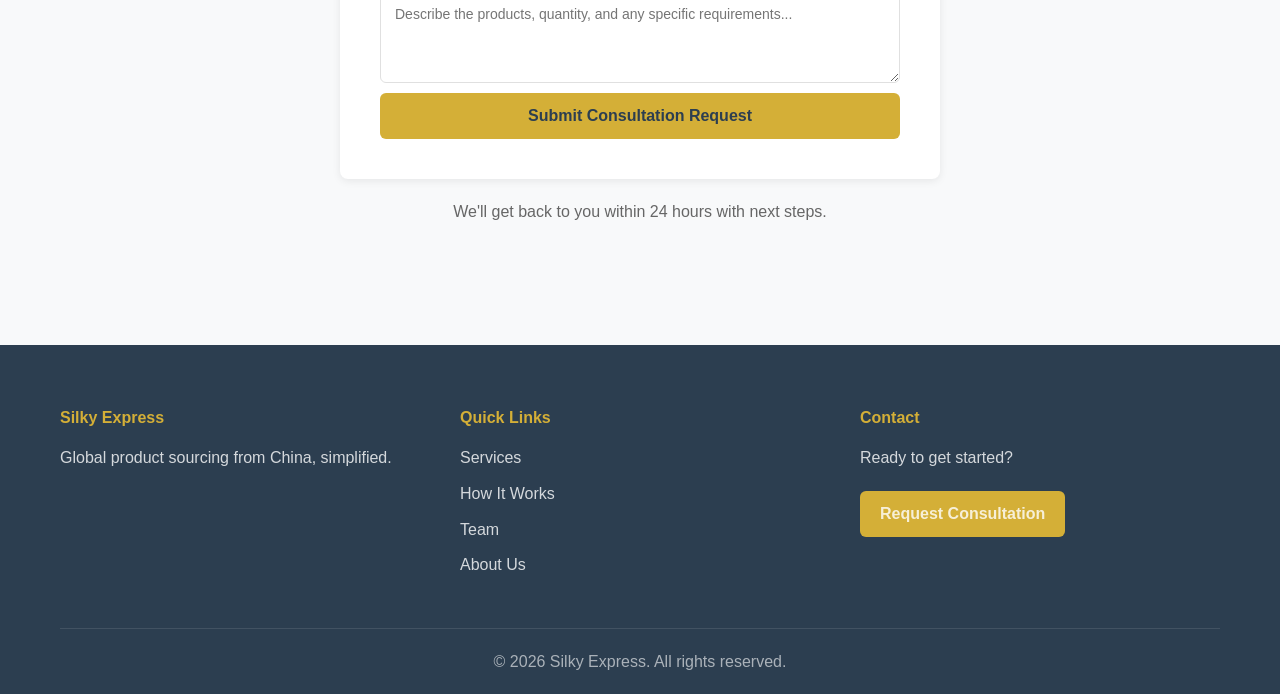
==== commit e8a06a5f: "Mobile layout: compact desktop-style phone view, no sideways scrolling - Phones (<=768px): compact v" ====
--- a/index.html
+++ b/index.html
@@ -5,7 +5,7 @@
     <meta name="viewport" content="width=device-width, initial-scale=1.0">
     <title>Silky Express - Global Product Sourcing from China</title>
     <link rel="icon" type="image/png" href="logo.png">
-    <link rel="stylesheet" href="styles.css">
+    <link rel="stylesheet" href="styles.css?v=2026-10-05-mobile6">
 </head>
 <body>
     <!-- Navigation -->
@@ -15,7 +15,11 @@
                 <img src="logo.png" alt="Silky Express" class="logo-img">
                 <span class="company-name">Silky Express</span>
             </a>
-            <ul class="nav-links">
+            <a href="#consultation" class="cta-btn nav-cta-mobile">Request Consultation</a>
+            <button class="nav-toggle" type="button" aria-label="Open menu" aria-expanded="false" aria-controls="navLinks">
+                <span></span><span></span><span></span>
+            </button>
+            <ul class="nav-links" id="navLinks">
                 <li><a href="#services">Services</a></li>
                 <li><a href="#how-it-works">How It Works</a></li>
                 <li><a href="#gallery" onclick="toggleGallery(event)" class="gallery-tab">Factory Gallery</a></li>
@@ -393,6 +397,6 @@
         </div>
     </footer>
 
-    <script src="main.js"></script>
+    <script src="main.js?v=2026-10-05-mobile6"></script>
 </body>
 </html>
--- a/styles.css
+++ b/styles.css
@@ -95,6 +95,12 @@
 
 .cta-btn:hover {
     background-color: #c9a227 !important;
+}
+
+/* Mobile menu button + top-bar consultation button - hidden on desktop, shown in the mobile rules below */
+.nav-toggle,
+.nav-cta-mobile {
+    display: none;
 }
 
 /* Hero Section */
@@ -338,36 +344,6 @@
     transition: transform 0.3s ease;
 }
 
-@media (max-width: 900px) {
-    .catalog-grid {
-        --catalog-per-view: 3;
-    }
-}
-
-@media (max-width: 600px) {
-    .catalog-carousel {
-        gap: 6px;
-    }
-
-    .catalog-grid {
-        --catalog-per-view: 2;
-        gap: 12px;
-    }
-
-    .catalog-item {
-        flex-basis: calc((100% - 12px) / 2);
-    }
-
-    .catalog-arrow {
-        width: 40px;
-    }
-
-    .catalog-arrow svg {
-        width: 28px;
-        height: 44px;
-    }
-}
-
 .catalog-item:hover {
     transform: translateY(-5px);
 }
@@ -916,9 +892,147 @@
 }
 
 /* Responsive */
+/* Small laptops / large tablets (e.g. iPad Air 820px): the hero content is up to 900px
+   wide plus padding, so let it shrink to the screen instead of overflowing */
+@media (max-width: 960px) {
+    .hero-content {
+        width: 100%;
+        min-width: 0;
+    }
+}
+
 @media (max-width: 768px) {
+    /* Stop phone browsers inflating text by themselves (users can still pinch-zoom),
+       and never allow sideways scrolling of the whole page */
+    html {
+        -webkit-text-size-adjust: 100%;
+        text-size-adjust: 100%;
+    }
+
+    html,
+    body {
+        overflow-x: clip;
+    }
+
+    /* Navbar: smaller logo + ☰ button that opens the links as a drop-down */
+    .navbar .container {
+        position: relative;
+        padding: 8px 16px;
+    }
+
+    .logo {
+        gap: 6px;
+        min-width: 0; /* let the name shrink instead of pushing the buttons off screen */
+    }
+
+    .logo-img {
+        width: 40px;
+        height: 40px;
+        flex-shrink: 0;
+    }
+
+    .company-name {
+        font-size: 16px;
+        white-space: nowrap;
+        overflow: hidden;
+        text-overflow: ellipsis;
+    }
+
+    /* Request Consultation sits in the top bar, left of the ☰ button */
+    .nav-cta-mobile {
+        display: inline-block;
+        flex-shrink: 0;
+        margin-left: auto;
+        padding: 6px 8px;
+        font-size: 10px;
+        white-space: nowrap;
+        text-decoration: none;
+    }
+
+    .nav-links .cta-btn {
+        display: none;
+    }
+
+    .nav-toggle {
+        margin-left: 8px;
+        flex-shrink: 0;
+        display: flex;
+        flex-direction: column;
+        justify-content: center;
+        gap: 5px;
+        width: 44px;
+        height: 44px;
+        padding: 0 10px;
+        background: none;
+        border: 1px solid var(--border-light);
+        border-radius: 8px;
+        cursor: pointer;
+    }
+
+    .nav-toggle span {
+        display: block;
+        height: 2px;
+        background-color: var(--dark-charcoal);
+        border-radius: 2px;
+        transition: transform 0.3s ease, opacity 0.3s ease;
+    }
+
+    .nav-toggle[aria-expanded="true"] span:nth-child(1) {
+        transform: translateY(7px) rotate(45deg);
+    }
+
+    .nav-toggle[aria-expanded="true"] span:nth-child(2) {
+        opacity: 0;
+    }
+
+    .nav-toggle[aria-expanded="true"] span:nth-child(3) {
+        transform: translateY(-7px) rotate(-45deg);
+    }
+
     .nav-links {
-        gap: 15px;
+        display: none;
+        position: absolute;
+        top: 100%;
+        left: 0;
+        right: 0;
+        flex-direction: column;
+        align-items: stretch;
+        gap: 0;
+        padding: 8px 16px 16px;
+        background-color: var(--white);
+        box-shadow: 0 8px 16px rgba(0, 0, 0, 0.12);
+    }
+
+    .nav-links.open {
+        display: flex;
+    }
+
+    .nav-links a {
+        display: block;
+        padding: 12px 4px;
+        font-size: 16px;
+        border-bottom: 1px solid var(--border-light);
+    }
+
+    /* Hero: fit the screen width instead of sizing to its content */
+    .hero {
+        padding: 60px 16px;
+        min-height: 0;
+        background-attachment: scroll; /* "fixed" backgrounds misbehave on iPhones */
+    }
+
+    .hero-content {
+        width: 100%;
+        min-width: 0;
+    }
+
+    .animated-element {
+        margin: 6px 8px;
+        font-size: 16px;
+    }
+
+    .main-heading {
+        margin-top: 20px;
     }
 
     .main-heading h1 {
@@ -929,8 +1043,13 @@
         font-size: 16px;
     }
 
-    .form-row {
-        grid-template-columns: 1fr;
+    /* Compact desktop-style layout: keep the desktop columns, scale things down */
+    .services,
+    .how-it-works,
+    .team,
+    .about,
+    .consultation {
+        padding: 44px 12px;
     }
 
     .services h2,
@@ -938,38 +1057,234 @@
     .team h2,
     .about h2,
     .consultation h2 {
-        font-size: 32px;
-    }
-
+        font-size: 24px;
+        margin-bottom: 24px;
+    }
+
+    /* Services: 2 per row */
+    .services-grid {
+        display: grid;
+        grid-template-columns: repeat(2, 1fr);
+        gap: 10px;
+    }
+
+    .service-image {
+        height: 100px;
+    }
+
+    /* An odd last card (e.g. Global Logistics) sits centred under the two above */
+    .services-grid .service-card:last-child:nth-child(odd) {
+        grid-column: 1 / -1;
+        justify-self: center;
+        width: calc(50% - 5px);
+    }
+
+    .service-card h3,
+    .service-card p {
+        padding: 0 8px;
+    }
+
+    .service-card h3 {
+        margin-top: 10px;
+        margin-bottom: 6px;
+        font-size: 14px;
+    }
+
+    .service-card p {
+        padding-bottom: 12px;
+        font-size: 11px;
+        line-height: 1.5;
+    }
+
+    /* How It Works: 2 x 2 */
+    .steps-grid {
+        grid-template-columns: repeat(2, 1fr);
+        gap: 16px 10px;
+    }
+
+    .step-image {
+        height: 100px;
+        margin-bottom: 8px;
+    }
+
+    .step-number {
+        width: 32px;
+        height: 32px;
+        margin-bottom: 6px;
+        font-size: 16px;
+    }
+
+    .step h3 {
+        margin-bottom: 4px;
+        font-size: 14px;
+    }
+
+    .step p {
+        font-size: 11px;
+        line-height: 1.5;
+    }
+
+    /* Team: 2 per row */
+    .team-grid {
+        grid-template-columns: repeat(2, 1fr);
+        gap: 10px;
+    }
+
+    .team-photo {
+        height: 150px;
+    }
+
+    .team-member h3 {
+        margin-top: 10px;
+        margin-bottom: 4px;
+        padding: 0 8px;
+        font-size: 14px;
+    }
+
+    .member-role {
+        margin-bottom: 6px !important;
+        padding: 0 8px !important;
+        font-size: 11px;
+    }
+
+    .contact-info {
+        padding: 0 8px 12px;
+    }
+
+    .contact-info p {
+        margin-bottom: 4px;
+        font-size: 10px;
+        line-height: 1.4;
+        overflow-wrap: anywhere;
+    }
+
+    /* About: image + text stay stacked (side by side is too narrow to read) */
     .about-wrapper {
         grid-template-columns: 1fr;
-        gap: 30px;
+        gap: 20px;
     }
 
     .about-image {
-        height: 300px;
-    }
-
-    .team-grid {
-        grid-template-columns: 1fr;
+        height: 200px;
+    }
+
+    .about-content {
+        line-height: 1.6;
+    }
+
+    .about-content p,
+    .about-content p:first-child {
+        font-size: 13px;
+    }
+
+    /* Consultation form: keep 2 fields per row, let them shrink to fit */
+    .consultation-form {
+        padding: 18px 14px;
+    }
+
+    .form-row {
+        gap: 10px;
+    }
+
+    .form-row > *,
+    .form-group input,
+    .form-group select,
+    .form-group textarea {
+        min-width: 0;
+    }
+
+    .form-group label {
+        font-size: 12px;
+    }
+
+    /* Gallery overlay: 3 per row */
+    .gallery {
+        padding: 70px 12px 30px;
+    }
+
+    .gallery h2 {
+        font-size: 24px;
+        margin-bottom: 24px;
+    }
+
+    .gallery-grid {
+        grid-template-columns: repeat(3, 1fr);
+        gap: 6px;
+    }
+
+    .gallery-close {
+        top: 10px;
+        right: 10px;
+    }
+
+    /* Footer: 2 per row */
+    .footer {
+        padding: 36px 12px 16px;
+    }
+
+    .footer-content {
+        grid-template-columns: repeat(2, 1fr);
+        gap: 20px;
+        margin-bottom: 20px;
+        font-size: 12px;
+    }
+
+    /* Catalog: 4 per row like desktop, smaller cards and arrows */
+    .catalog-filters {
+        gap: 6px;
+    }
+
+    .catalog-filter-btn {
+        padding: 6px 12px;
+        font-size: 11px;
+    }
+
+    .catalog-section {
+        margin-top: 24px;
+        padding: 20px 0;
+    }
+
+    .catalog-carousel {
+        gap: 4px;
     }
 
     .catalog-grid {
-        grid-template-columns: repeat(auto-fill, minmax(120px, 1fr));
-        gap: 12px;
-    }
-
-    .catalog-filters {
-        gap: 8px;
-    }
-
-    .catalog-filter-btn {
-        padding: 8px 16px;
-        font-size: 12px;
-    }
-
-    .catalog-section {
-        margin-top: 40px;
-        padding: 30px 0;
-    }
-}
+        --catalog-per-view: 4;
+        gap: 6px;
+    }
+
+    .catalog-item {
+        flex-basis: calc((100% - 18px) / 4);
+    }
+
+    .catalog-item-name {
+        padding: 6px 3px 2px;
+        font-size: 10px;
+        line-height: 1.25;
+    }
+
+    .catalog-item-category {
+        padding: 0 3px 6px;
+        font-size: 8px;
+    }
+
+    /* Arrows: a bit wider, brighter box and thinner lines so the chevrons stay distinct when small */
+    .catalog-arrow {
+        width: 30px;
+        border-radius: 6px;
+        border-color: rgba(127, 212, 255, 0.85);
+        background-color: rgba(127, 212, 255, 0.14);
+        opacity: 1;
+    }
+
+    .catalog-arrow svg {
+        width: 22px;
+        height: 36px;
+        stroke-width: 3;
+        filter: drop-shadow(0 0 4px rgba(127, 212, 255, 0.6));
+    }
+
+    .catalog-arrow:disabled {
+        opacity: 0.3;
+    }
+}
